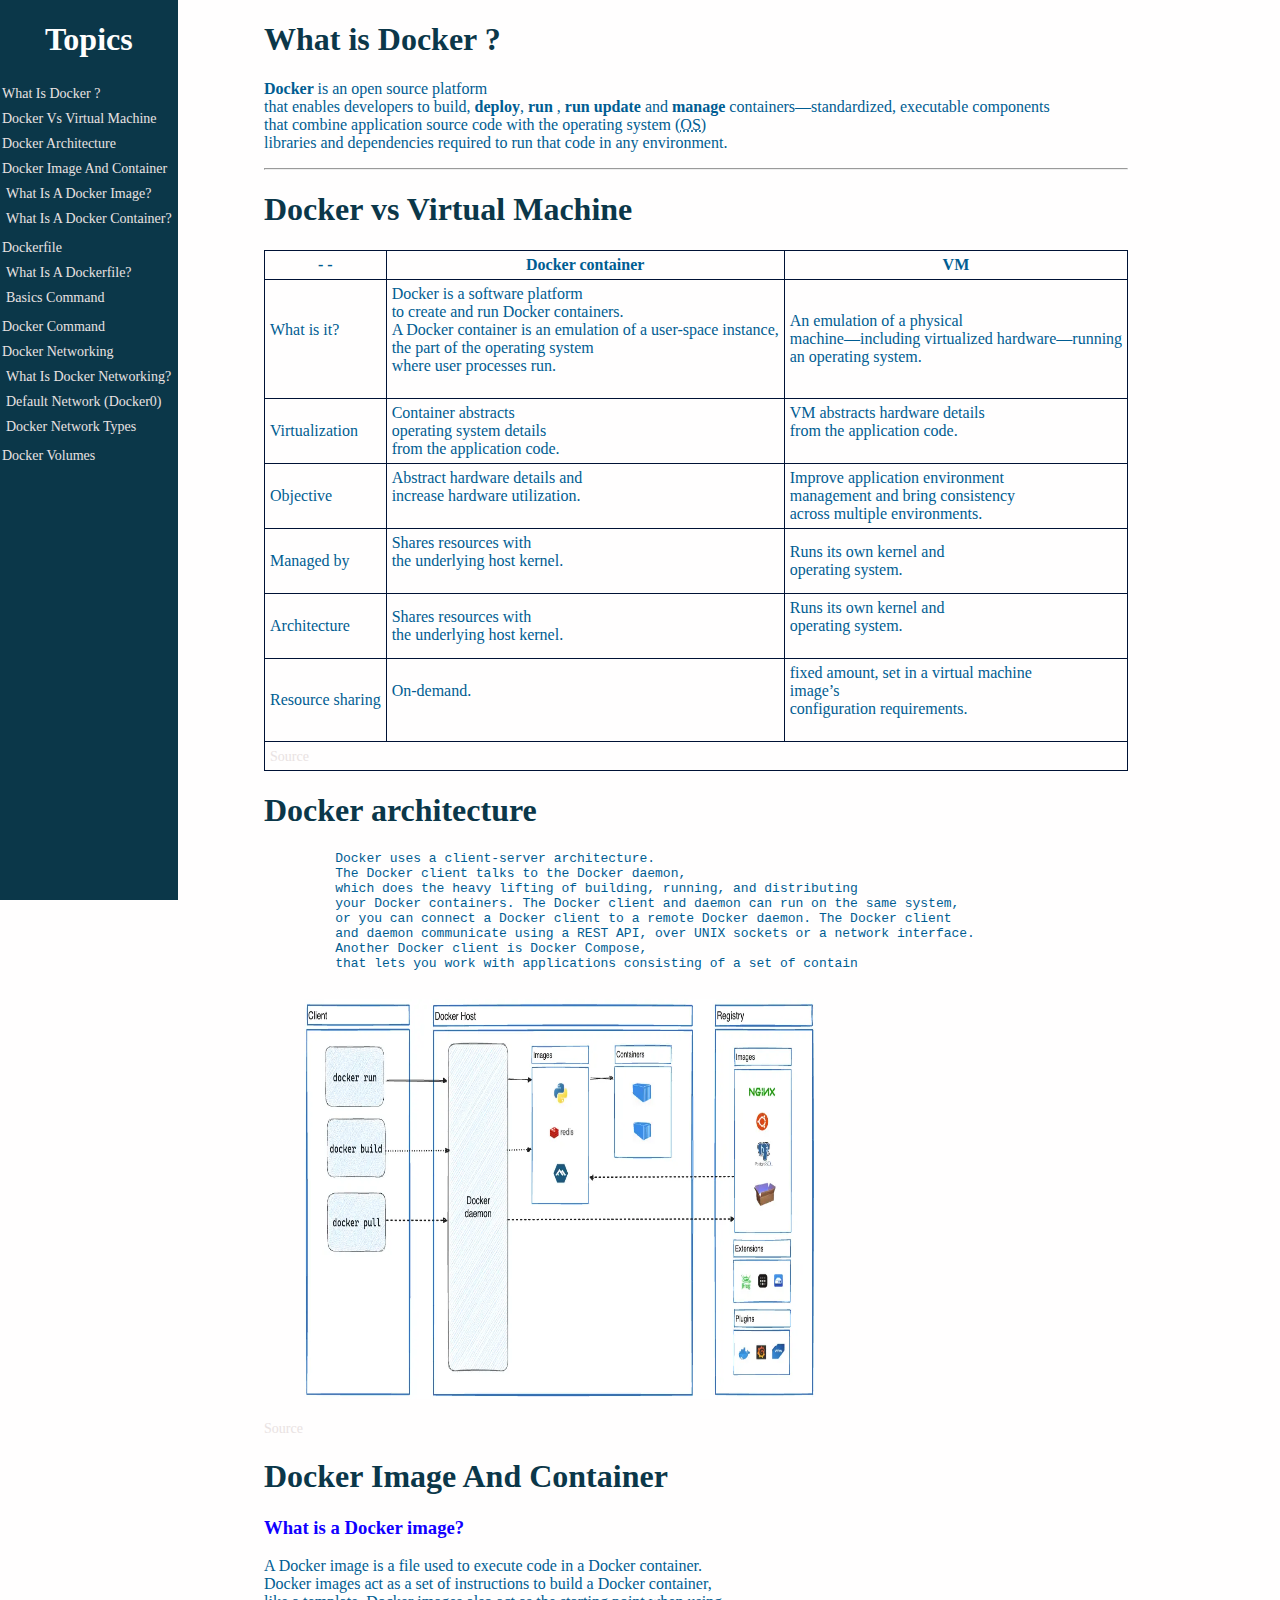
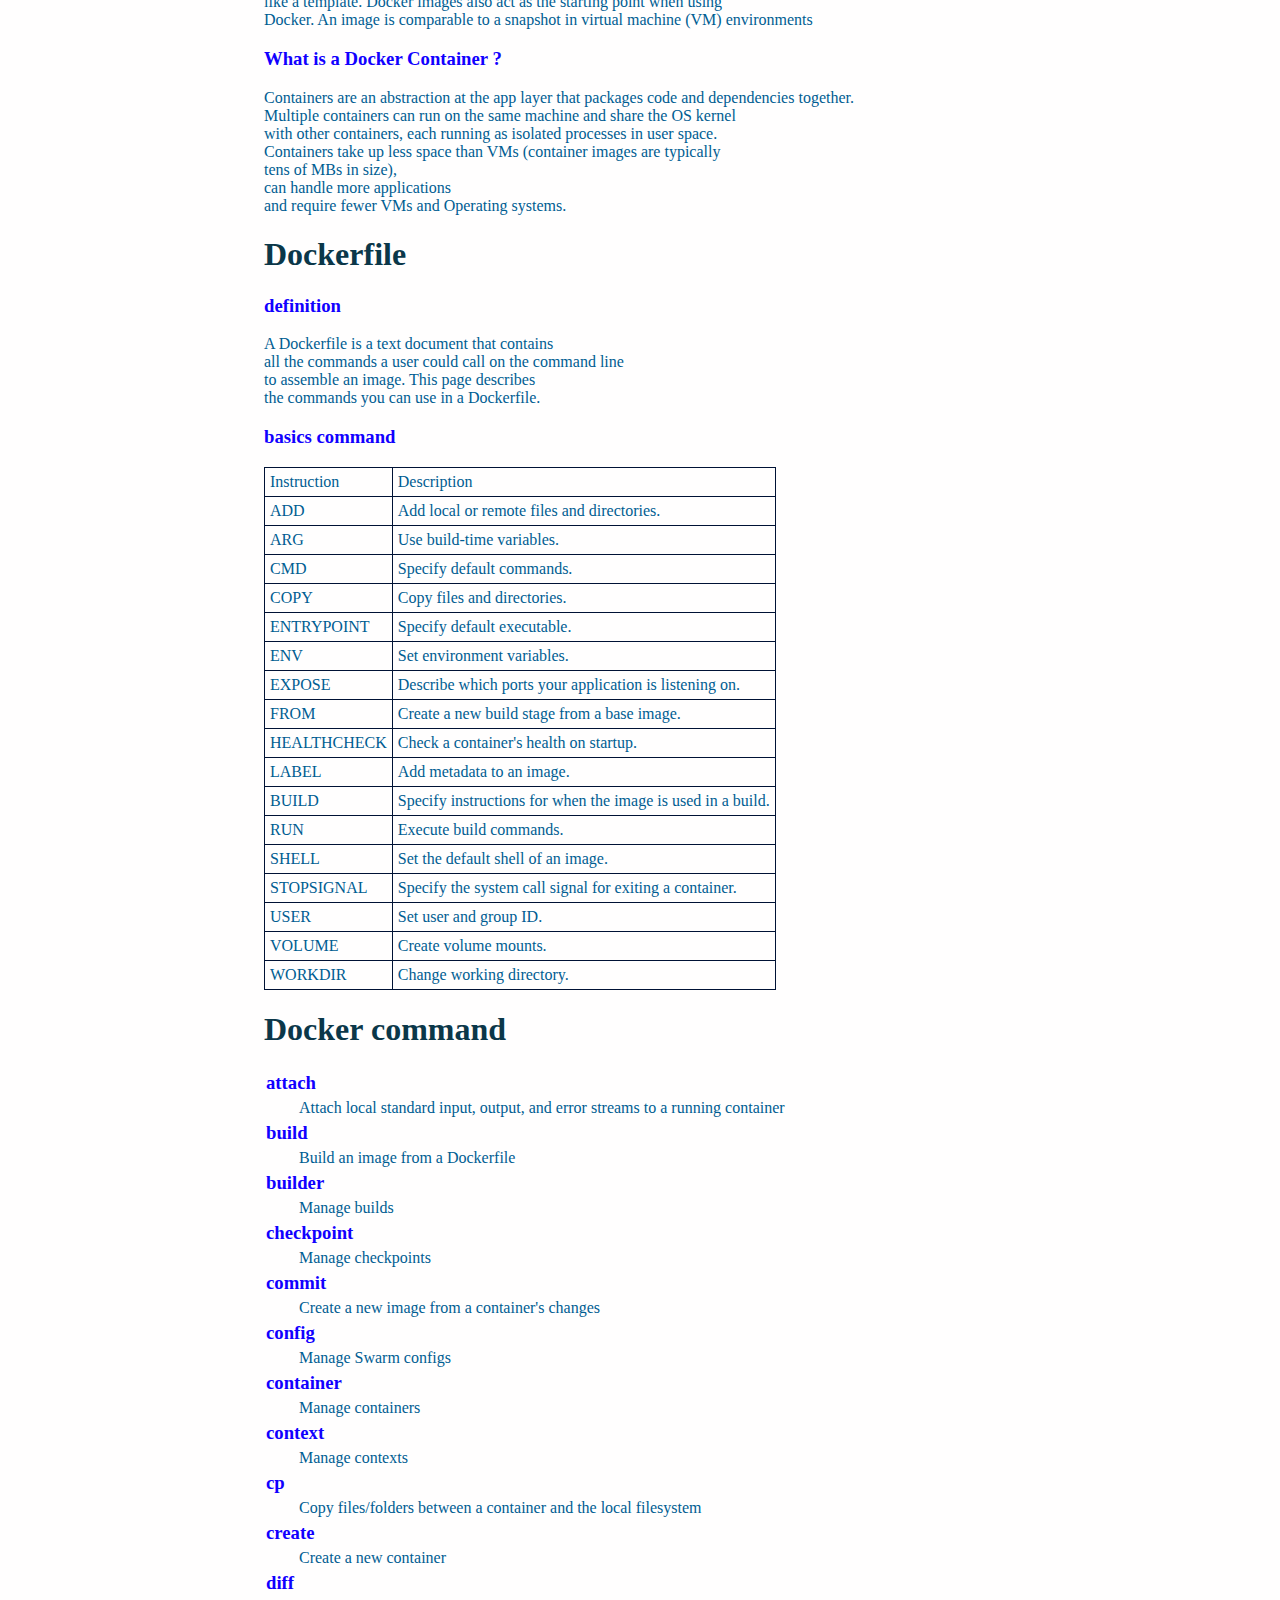
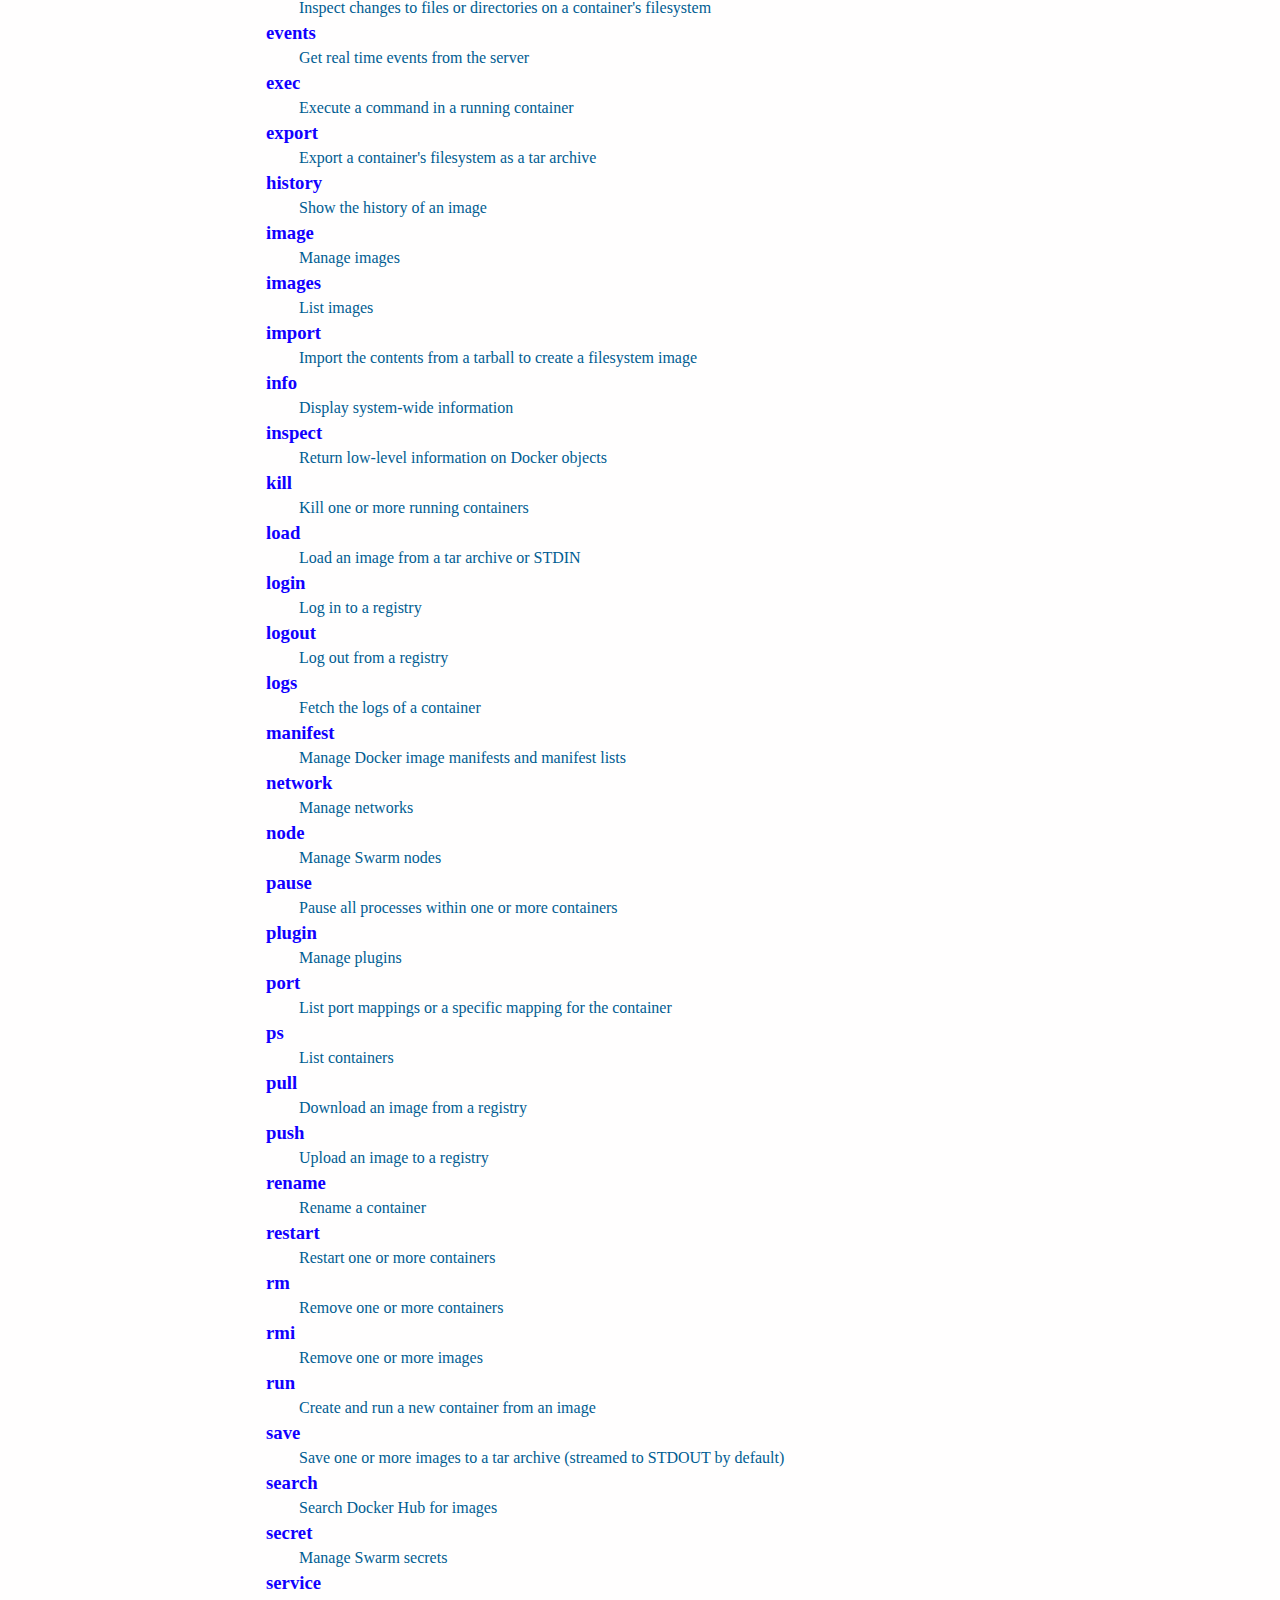
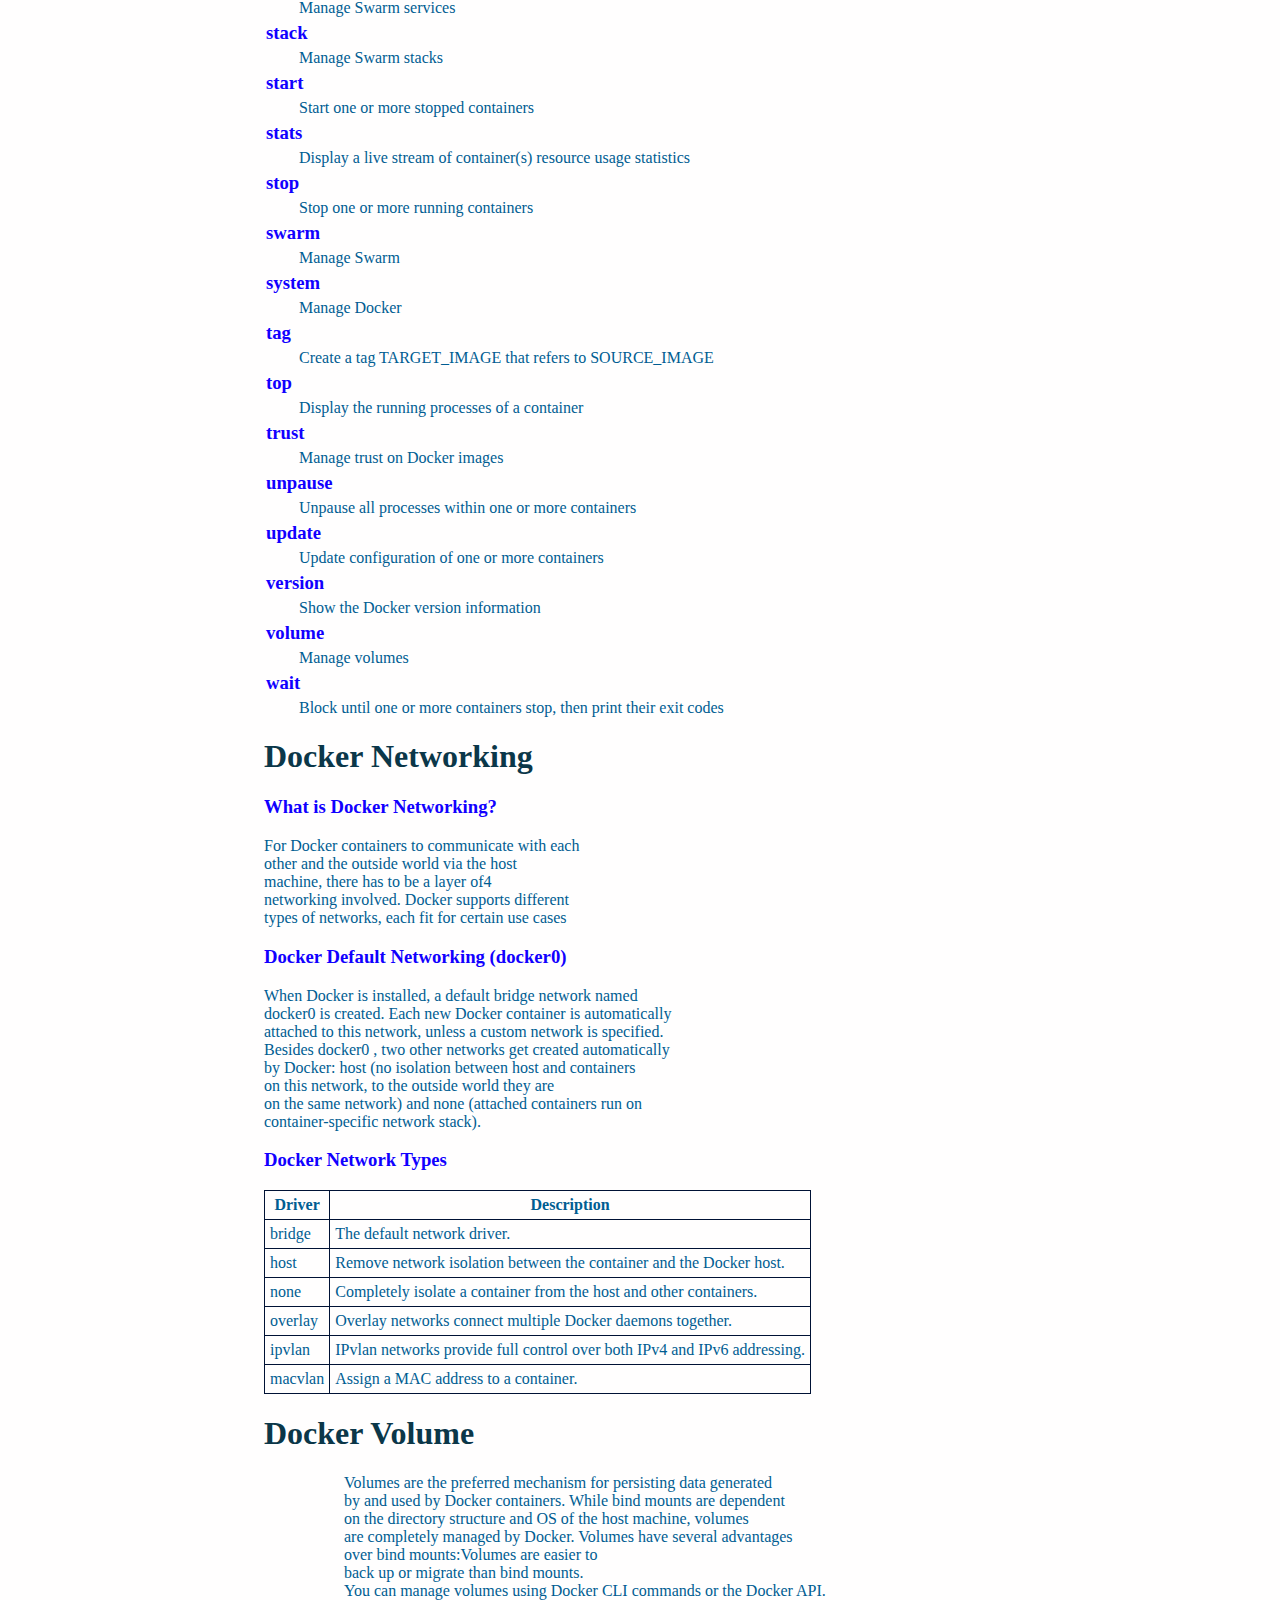
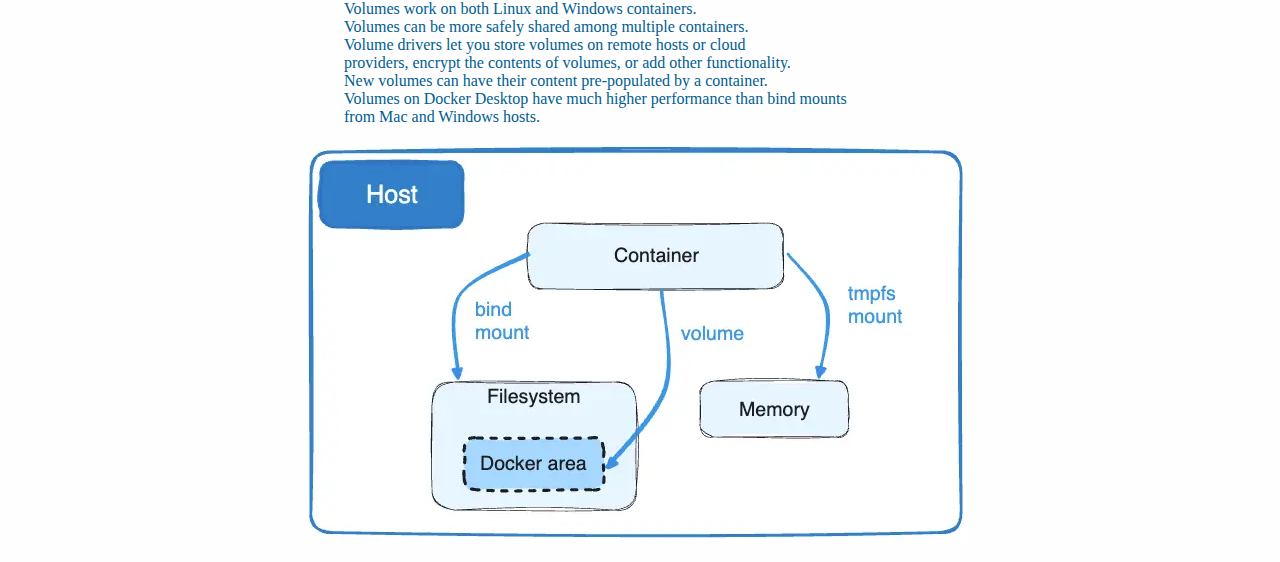
==== Docker/index.html @ 76082f92 "first commit "i add Docker Dir  to practice html/cswqs" ====
<!DOCTYPE html>
<html lang="en">

<head>
    <meta charset="UTF-8">
    <meta http-equiv="X-UA-Compatible" content="IE=edge">
    <meta name="viewport" content="width=device-width, initial-scale=1.0">
    <link rel="stylesheet" href="./css/main.css">
    <link rel="icon" href="./src/favicon.png">

    <title>Docker Technology </title>
     
</head>

<body onresize="resize">
    <script>    
        

    document.getElementsByClassName("sidebar").style.width = document.body.style.width * 0.2;
    

    </script>
    <header>
        <nav class="sidebar">
            <h1> Topics </h1>
            <ul>
                <li class="menu">
                    <a href="#section1"> What is Docker ? </a>

                </li>
                <li class="menu">
                    <a href="#section2"> Docker vs Virtual Machine </a>

                </li>
                <li class="menu">
                    <a href="#section3"> Docker architecture </a>

                </li>
                <li class="menu">

                    <a href="#section4"> Docker Image And Container </a>

                    <ol>
                        <li>

                            <a href="#section4-1"> What is a Docker image? </a>
                        <li>
                            <a href="#section4-2"> What is a Docker Container? </a>
                        </li>
                    </ol>

                </li>

                <li class="menu">
                    <a href="#section5"> Dockerfile</a>

                    <ol>
                        <li>
                            <a href="#section5-1"> What is a Dockerfile? </a>
                            
                            <li>
                            <a href="#section5-2">   basics command</a>
                        </li>
                    </ol>

                </li>

                <li class="menu">
                    <a href="#section6">
                        Docker command
                    </a>
                </li>

                <li class="menu">
                    <a href="#section7"> Docker Networking </a>
                    <ol>
                        <li>
                            <a href="#section7-1"> What is Docker Networking? </a>
                        </li>
                        <li>
                           
                            <a href="#section7-2"> Default network (docker0)</a>
                        </li>
                        <li>
                            <a href="#section7-3"> Docker Network Types </a>
                            
                        </li>

                    </ol>
                <li class="menu">
                    <a href="#section8"> Docker Volumes </a>

                </li>

            </ul>

        </nav>
    </header>
    <main>
        <section id="section1">
            <h1> What is Docker ? </h1>
            <p>
                <b> Docker </b> is an open source platform
                <br> that enables developers to build,<b> deploy</b>, <b> run </b> , <b> run </b> <b>update </b> and<b>
                    manage </b>containers—standardized, executable components
                <br> that combine application source code with the operating system <abbr title="operating system">
                    (OS)</abbr>
                <br>libraries and dependencies required to run that code in any environment.
            </p>

        </section>
        <hr>
        <section id="section2">
            <h1>Docker vs Virtual Machine </h1>
            <table>
                <thead>
                    <tr>
                    <th>- - </th>
                    <th> Docker container </th>
                    <th> VM </th>
                </tr>
                </thead>
            
                <tbody>
                 

                    <tr>
                        <td> What is it? <br> <br> </td>
                        <td>
                            Docker is a software platform <br> to create and
                            run Docker containers. <br> A Docker container is an
                            emulation of a user-space instance, <br> the part of
                            the operating system <br> where user processes run.<br><br>
                        </td>
                        <td>
                            An emulation of a physical <br> machine—including
                            virtualized hardware—running <br> an operating
                            system.
                        </td>
                    </tr>
                    <tr>
                        <td>Virtualization </td>
                        <td>Container abstracts <br> operating system details
                            <br> from the application code.
                        </td>
                        <td>
                            VM abstracts hardware details <br>
                            from the application code.
                            <br><br>
                        </td>
                    </tr>
                    <tr>
                        <td>Objective</td>
                        <td>
                            Abstract hardware details and <br>
                            increase hardware utilization.<br><br>
                        </td>
                        <td>
                            Improve application environment <br>
                            management and bring consistency <br>
                            across multiple environments.
                        </td>
                    </tr>
                    <tr>
                        <td>Managed by </td>
                        <td>
                            Shares resources with
                            <br> the underlying host kernel.
                            <br><br>
                        </td>
                        <td>Runs its own kernel and <br> operating system.</td>
                    </tr>
                    <tr>
                        <td>Architecture</td>
                        <td>
                            Shares resources with
                            <br> the underlying host kernel.
                        </td>
                        <td>
                            Runs its own kernel and
                            <br> operating system.
                            <br><br>
                        </td>
                    </tr>
                    <tr>
                        <td>Resource sharing </td>
                        <td>
                            On-demand.
                            <br><br>
                        </td>
                        <td>
                            fixed amount, set in a virtual machine <br>
                            image’s <br> configuration requirements.
                            <br><br>
                        </td>
                    </tr>
                </tbody>
                <tfoot>
                    <tr>
                        <td colspan="3">
                            <a href="https://aws.amazon.com/compare/the-difference-between-docker-vm/">
                                Source
                            </a>
                        </td>
                    </tr>
                </tfoot>
            </table>
        </section>
        <section id="section3">
            <h1>
                Docker architecture
            </h1>
            <figure>
                <figcaption>
                    <pre>
    Docker uses a client-server architecture. 
    The Docker client talks to the Docker daemon,
    which does the heavy lifting of building, running, and distributing
    your Docker containers. The Docker client and daemon can run on the same system, 
    or you can connect a Docker client to a remote Docker daemon. The Docker client
    and daemon communicate using a REST API, over UNIX sockets or a network interface. 
    Another Docker client is Docker Compose,
    that lets you work with applications consisting of a set of contain
                    </pre>
                </figcaption>
                <img src="./src/docker-architecture.webp" alt="docker-architecture" width="512" height="400">
            </figure>

            <a href="https://docs.docker.com/get-started/overview/"> Source </a>
        </section>
        <section>
            <h1 id="section4"> Docker Image And Container </h1>
            <h3 id="section4-1"> What is a Docker image? </h3>

            <p>
                A Docker image is a file used to execute code in a Docker container.
                <br> Docker images act as a set of instructions to build a Docker container,
                <br> like a template. Docker images also act as the starting point when using
                <br> Docker. An image is comparable to a snapshot in virtual machine (VM) environments
            </p>

            <h3 id="section4-2"> What is a Docker Container ? </h3>

            <p>
                Containers are an abstraction at the app layer that packages code and dependencies together.
                <br> Multiple containers can run on the same machine and share the OS kernel
                <br> with other containers, each running as isolated processes in user space.
                <br> Containers take up less space than VMs (container images are typically
                <br> tens of MBs in size),
                <br> can handle more applications
                <br> and require fewer VMs and Operating systems.
            </p>
        </section>
        <section id="section5">
            <h1> Dockerfile </h1>
            <h3 id="section5-1" >definition </h3>
            <p>
                A Dockerfile is a text document that contains
                <br> all the commands a user could call on the command line
                <br> to assemble an image. This page describes
                <br> the commands you can use in a Dockerfile.
            </p>
            <h3 id="section5-2">
                basics command
            </h3>
            <table>
                <thead>
                    <tr>
                        <td>Instruction</td>
                        <td> Description </td>
                    </tr>
                </thead>
                <tbody>

                    <tr>
                        <td> ADD </td>
                        <td> Add local or remote files and directories. </td>
                    </tr>
                    <tr>
                        <td> ARG </td>
                        <td> Use build-time variables. </td>
                    </tr>
                    <tr>
                        <td> CMD </td>
                        <td>Specify default commands. </td>
                    </tr>
                    <tr>
                        <td>COPY
                        </td>
                        <td> Copy files and directories. </td>
                    </tr>
                    <tr>
                        <td> ENTRYPOINT</td>
                        <td> Specify default executable. </td>
                    </tr>
                    <tr>
                        <td> ENV
                        <td> Set environment variables. </td>
                    </tr>
                    <tr>
                        <td> EXPOSE </td>
                        <td>Describe which ports your application is listening on.</td>
                    </tr>
                    <tr>
                        <td> FROM </td>
                        <td> Create a new build stage from a base image. </td>
                    </tr>
                    <tr>
                        <td> HEALTHCHECK </td>
                        <td> Check a container's health on startup.</td>
                    </tr>
                    <tr>
                        <td>LABEL </td>
                        <td> Add metadata to an image. </td>
                    </tr>
                    <tr>
                        <td> BUILD </td>
                        <td> Specify instructions for when the image is used in a build. </td>
                    </tr>
                    <tr>
                        <td>RUN </td>
                        <td> Execute build commands. </td>
                    </tr>
                    <tr>
                        <td> SHELL </td>
                        <td> Set the default shell of an image. </td>
                    </tr>
                    <tr>
                        <td> STOPSIGNAL </td>
                        <td> Specify the system call signal for exiting a container. </td>
                    </tr>
                    <tr>
                        <td> USER </td>
                        <td>Set user and group ID. </td>
                    </tr>
                    <tr>
                        <td> VOLUME </td>
                        <td>Create volume mounts. </td>
                    </tr>
                    <tr>
                        <td>WORKDIR </td>
                        <td> Change working directory.</td>
                    </tr>
                </tbody>
            </table>
        </section>
        <section id="section6">
            <h1>
                Docker command
            </h1>
            <h3> attach </h3>
            <p>
                Attach local standard input, output, and error streams to a running container
            </p> 
            <h3> build </h3>
            <p>
                Build an image from a Dockerfile
            </p> 
            <h3> builder </h3>
            <p>
                Manage builds
            </p> 
            <h3> checkpoint </h3>
            <p>
                Manage checkpoints
            </p> 
            <h3> commit </h3>
            <p>
                Create a new image from a container's changes
            </p> 
            <h3> config </h3>
            <p>
                Manage Swarm configs
            </p> 
            <h3> container </h3>
            <p>
                Manage containers
            </p> 
            <h3> context </h3>
            <p>
                Manage contexts
            </p> 
            <h3> cp </h3>
            <p>
                Copy files/folders between a container and the local filesystem
            </p> 
            <h3> create </h3>
            <p>
                Create a new container
            </p> 
            <h3> diff </h3>
            <p>
                Inspect changes to files or directories on a container's filesystem
            </p> 
            <h3> events </h3>
            <p>
                Get real time events from the server
            </p> 
            <h3> exec </h3>
            <p>
                Execute a command in a running container
            </p> 
            <h3> export </h3>
            <p>
                Export a container's filesystem as a tar archive
            </p> 
            <h3> history </h3>
            <p>
                Show the history of an image
            </p> 
            <h3> image </h3>
            <p>
                Manage images
            </p> 
            <h3> images </h3>
            <p>
                List images
            </p> 
            <h3> import </h3>
            <p>
                Import the contents from a tarball to create a filesystem image
            </p> 
            <h3> info </h3>
            <p>
                Display system-wide information
            </p> 
            <h3> inspect </h3>
            <p>
                Return low-level information on Docker objects
            </p> 
            <h3> kill </h3>
            <p>
                Kill one or more running containers
            </p> 
            <h3> load </h3>
            <p>
                Load an image from a tar archive or STDIN
            </p> 
            <h3> login </h3>
            <p>
                Log in to a registry
            </p> 
            <h3> logout </h3>
            <p>
                Log out from a registry
            </p> 
            <h3> logs </h3>
            <p>
                Fetch the logs of a container
            </p> 
            <h3> manifest </h3>
            <p>
                Manage Docker image manifests and manifest lists
            </p> 
            <h3> network </h3>
            <p>
                Manage networks
            </p> 
            <h3> node </h3>
            <p>
                Manage Swarm nodes
            </p> 
            <h3> pause </h3>
            <p>
                Pause all processes within one or more containers
            </p> 
            <h3> plugin </h3>
            <p>
                Manage plugins
            </p> 
            <h3> port </h3>
            <p>
                List port mappings or a specific mapping for the container
            </p> 
            <h3> ps </h3>
            <p>
                List containers
            </p> 
            <h3> pull </h3>
            <p>
                Download an image from a registry
            </p> 
            <h3> push </h3>
            <p>
                Upload an image to a registry
            </p> 
            <h3> rename </h3>
            <p>
                Rename a container
            </p> 
            <h3> restart </h3>
            <p>
                Restart one or more containers
            </p> 
            <h3> rm </h3>
            <p>
                Remove one or more containers
            </p> 
            <h3> rmi </h3>
            <p>
                Remove one or more images
            </p> 
            <h3> run </h3>
            <p>
                Create and run a new container from an image
            </p> 
            <h3> save </h3>
            <p>
                Save one or more images to a tar archive (streamed to STDOUT by default)
            </p> 
            <h3> search </h3>
            <p>
                Search Docker Hub for images
            </p> 
            <h3> secret </h3>
            <p>
                Manage Swarm secrets
            </p> 
            <h3> service </h3>
            <p>
                Manage Swarm services
            </p> 
            <h3> stack </h3>
            <p>
                Manage Swarm stacks
            </p> 
            <h3> start </h3>
            <p>
                Start one or more stopped containers
            </p> 
            <h3> stats </h3>
            <p>
                Display a live stream of container(s) resource usage statistics
            </p> 
            <h3> stop </h3>
            <p>
                Stop one or more running containers
            </p> 
            <h3> swarm </h3>
            <p>
                Manage Swarm
            </p> 
            <h3> system </h3>
            <p>
                Manage Docker
            </p> 
            <h3> tag </h3>
            <p>
                Create a tag TARGET_IMAGE that refers to SOURCE_IMAGE
            </p> 
            <h3> top </h3>
            <p>
                Display the running processes of a container
            </p> 
            <h3> trust </h3>
            <p>
                Manage trust on Docker images
            </p> 
            <h3> unpause </h3>
            <p>
                Unpause all processes within one or more containers
            </p> 
            <h3> update </h3>
            <p>
                Update configuration of one or more containers
            </p> 
            <h3> version </h3>
            <p>
                Show the Docker version information
            </p> 
            <h3> volume </h3>
            <p>
                Manage volumes
            </p> 
            <h3> wait </h3>
            <p>
                Block until one or more containers stop, then print their exit codes
            </p> 

        </section>
    </main>
    <section id="section7">
        <h1> Docker Networking </h1>
        <h3 id="section7-1">What is Docker Networking? </h3>
        <p>
            For Docker containers to communicate with each
            <br> other and the outside world via the host
            <br> machine, there has to be a layer of4
            <br> networking involved. Docker supports different
            <br> types of networks, each fit for certain use cases
        </p>
        <h3 id="section7-2"> Docker Default Networking (docker0) </h3>
        <p>
            When Docker is installed, a default bridge network named
            <br> docker0 is created. Each new Docker container is automatically
            <br> attached to this network, unless a custom network is specified.
            <br> Besides docker0 , two other networks get created automatically
            <br> by Docker: host (no isolation between host and containers
            <br> on this network, to the outside world they are
            <br> on the same network) and none (attached containers run on
            <br> container-specific network stack).
        </p>
        <h3 id="section7-3"> Docker Network Types </h3>
        <table>
            <thead>
                <tr>
                    <th>Driver</th>
                    <th>Description</th>
                </tr>
            </thead>
            <tbody>
                <tr>
                    <td>bridge</td>
                    <td>The default network driver.</td>
                </tr>
                <tr>
                    <td>host</td>
                    <td>Remove network isolation between the container and the Docker host.</td>
                </tr>
                <tr>
                    <td>none</td>
                    <td>Completely isolate a container from the host and other containers.</td>
                </tr>
                <tr>
                    <td>overlay</td>
                    <td>Overlay networks connect multiple Docker daemons together.</td>
                </tr>
                <tr>
                    <td>ipvlan</td>
                    <td>IPvlan networks provide full control over both IPv4 and IPv6 addressing.</td>
                </tr>
                <tr>
                    <td>macvlan</td>
                    <td>Assign a MAC address to a container.</td>
                </tr>
            </tbody>
        </table>

    </section>
    <section id="section8">
        <h1> Docker Volume </h1>
        <figure>
            <figure>
                <p>
                    Volumes are the preferred mechanism for persisting data generated
                    <br> by and used by Docker containers. While bind mounts are dependent
                    <br> on the directory structure and OS of the host machine, volumes
                    <br> are completely managed by Docker. Volumes have several advantages
                    <br> over bind mounts:Volumes are easier to
                    <br> back up or migrate than bind mounts.
                    <br> You can manage volumes using Docker CLI commands or the Docker API.
                    <br> Volumes work on both Linux and Windows containers.
                    <br> Volumes can be more safely shared among multiple containers.
                    <br> Volume drivers let you store volumes on remote hosts or cloud
                    <br> providers, encrypt the contents of volumes, or add other functionality.
                    <br> New volumes can have their content pre-populated by a container.
                    <br> Volumes on Docker Desktop have much higher performance than bind mounts
                    <br> from Mac and Windows hosts.
                </p>
            </figure>
            <img src="./src/types-of-mounts-volume.webp" alt="docker volumes">
        </figure>
    </section>
</body>

</html>
---- Docker/css/main.css ----
body 
{
    position:absolute;
    background: #fffefe;
    color  : #005d92;
    left: 20%;
    margin-top: 0px;
    padding-top: 0px;
    
}
.sidebar h1 
{
    color :  #fffefe;
}
h1 
{
    color : #0b3749 ;
}
h3
{
    color : #1100ff;
}
table , th , td 
{
    border: solid 1px  #001235;
    border-collapse: collapse;
    padding: 5px;
}


.sidebar
{
    position: fixed;  
   align-items: center;
    top: 0;
    left: 0;
    background-color:  #0b3749;
    color :  #e9e2e2;
    width: auto;
    height: 100%;
    padding: 0px;
    overflow: auto;
    text-align: center;
    
}




.sidebar > ul 
{
    padding-left: 0px;
    margin: 0px;
    text-indent: 0px;
}

a 
{
        padding: 0px 0px;
        margin: auto;
        text-transform: capitalize;
        text-align: start;
        font-size: 14px;
        text-decoration:  none;
        color: #e9e2e2;
}

a:hover
{
    font-weight: bold;
        color: #c8d2ff;
}

 li, ol 
{
    margin: auto;
    list-style:none;
    color:  red;
     font-size: 18px;
    text-align: left;
    padding: 2px;
}

#section6 > h3 
{
    padding: 2px;
    margin: 0px;
    width: fit-content;
}

#section6 > p 
{
   margin: 3px;
    text-indent: 2em;
}

@media(max-width: 500px)
{

    .sidebar
     {
        display: none;
     }
}
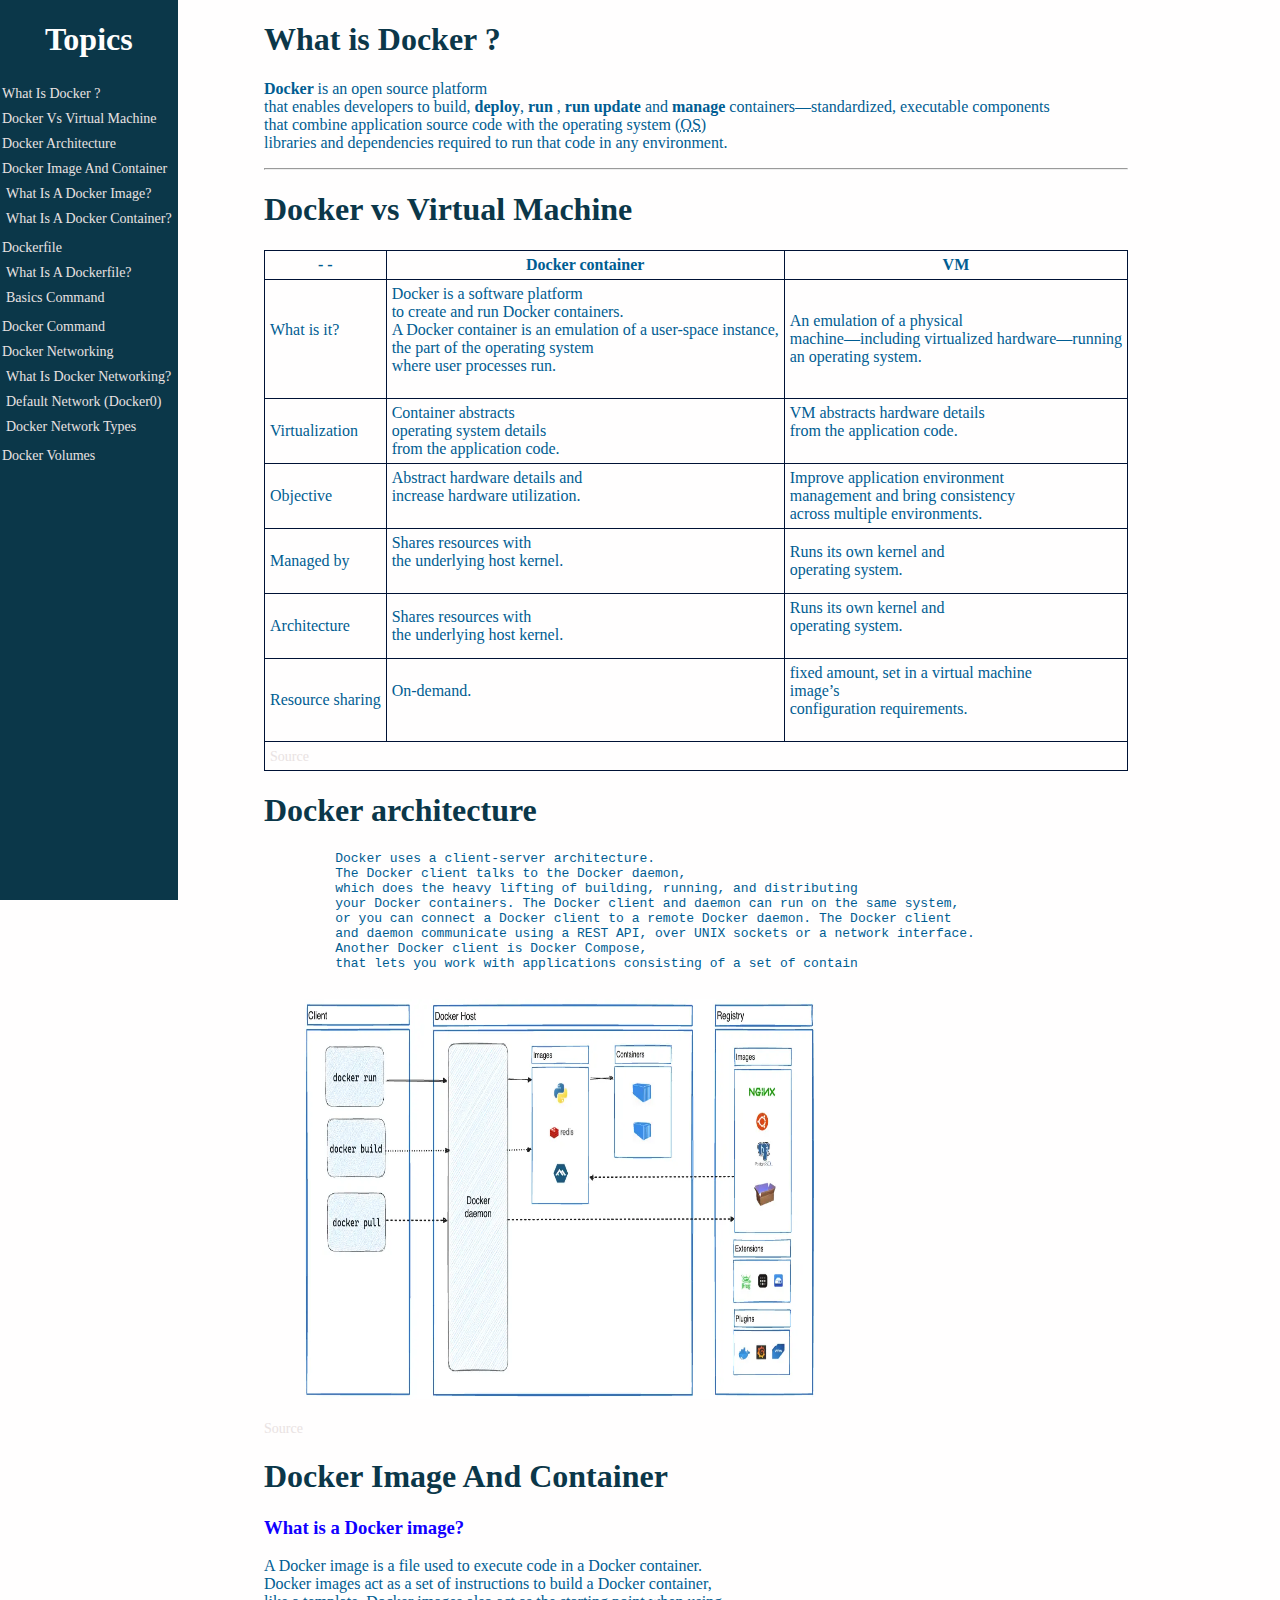
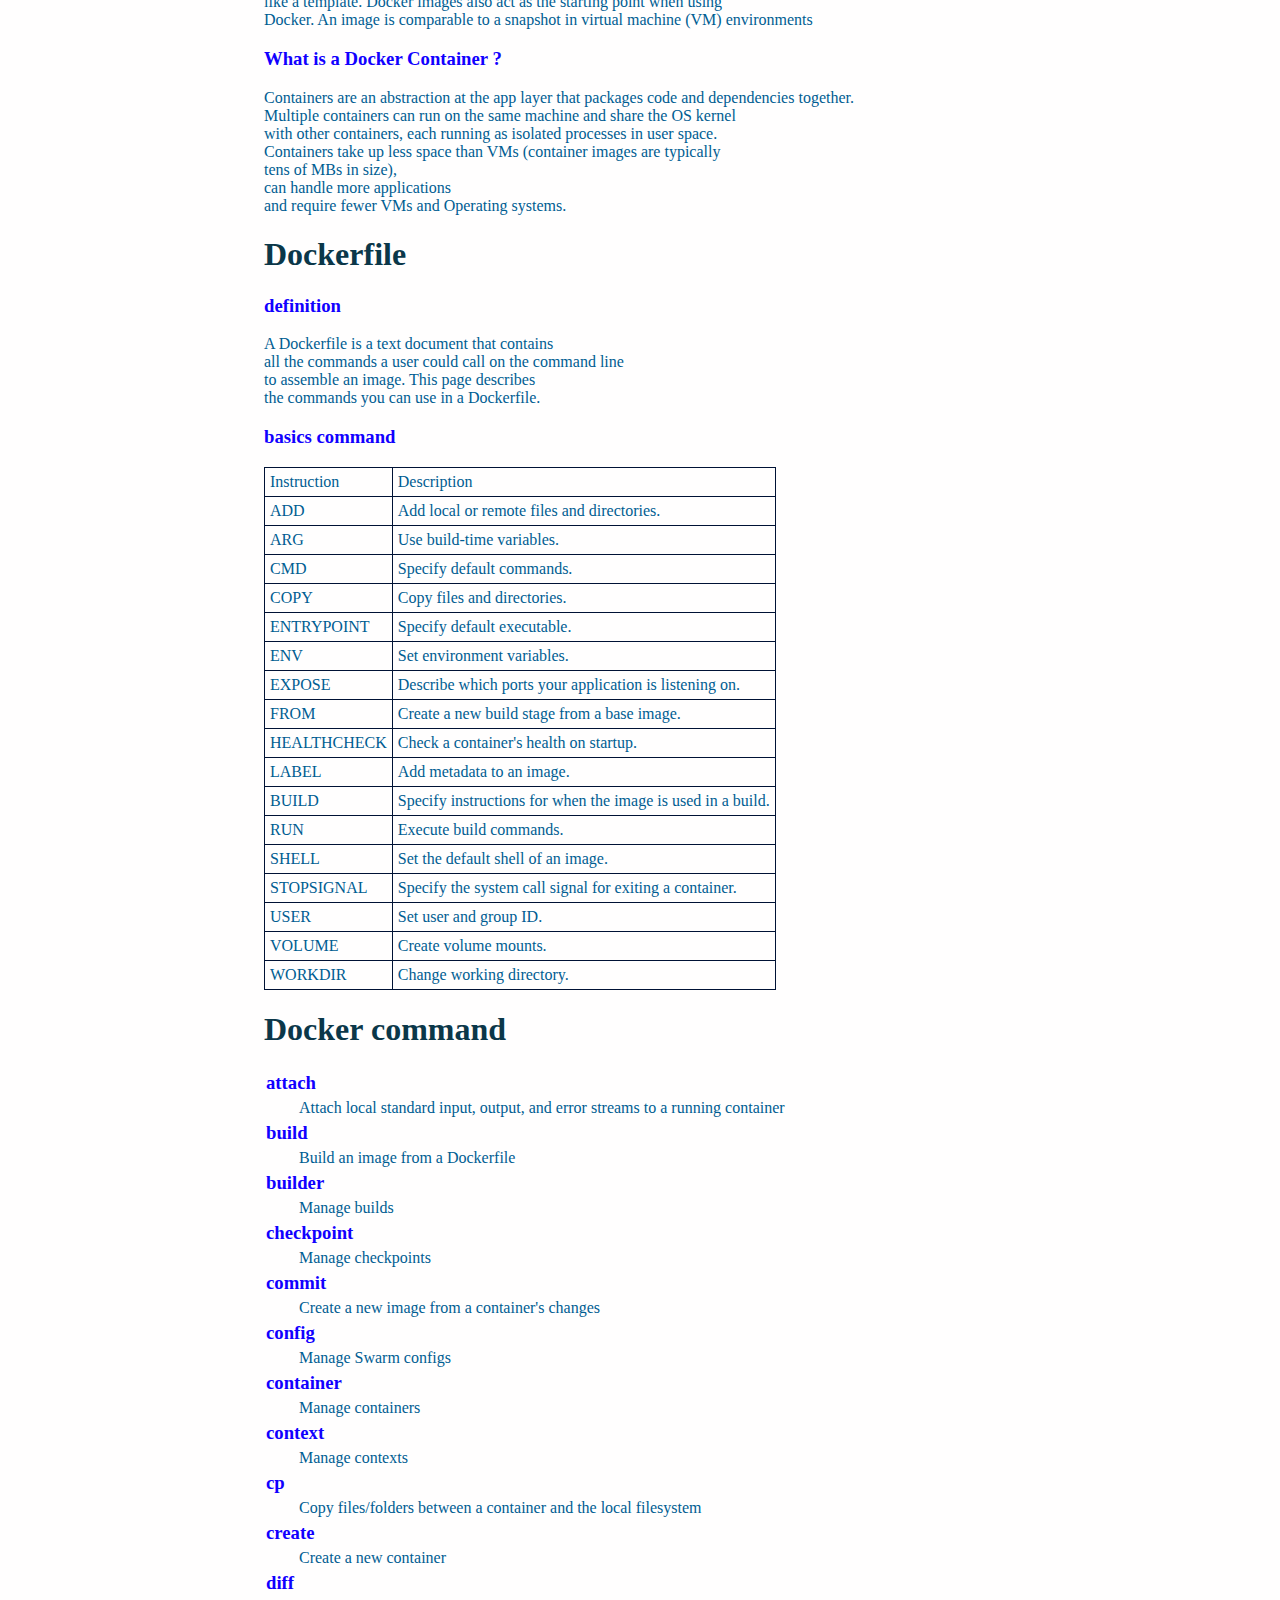
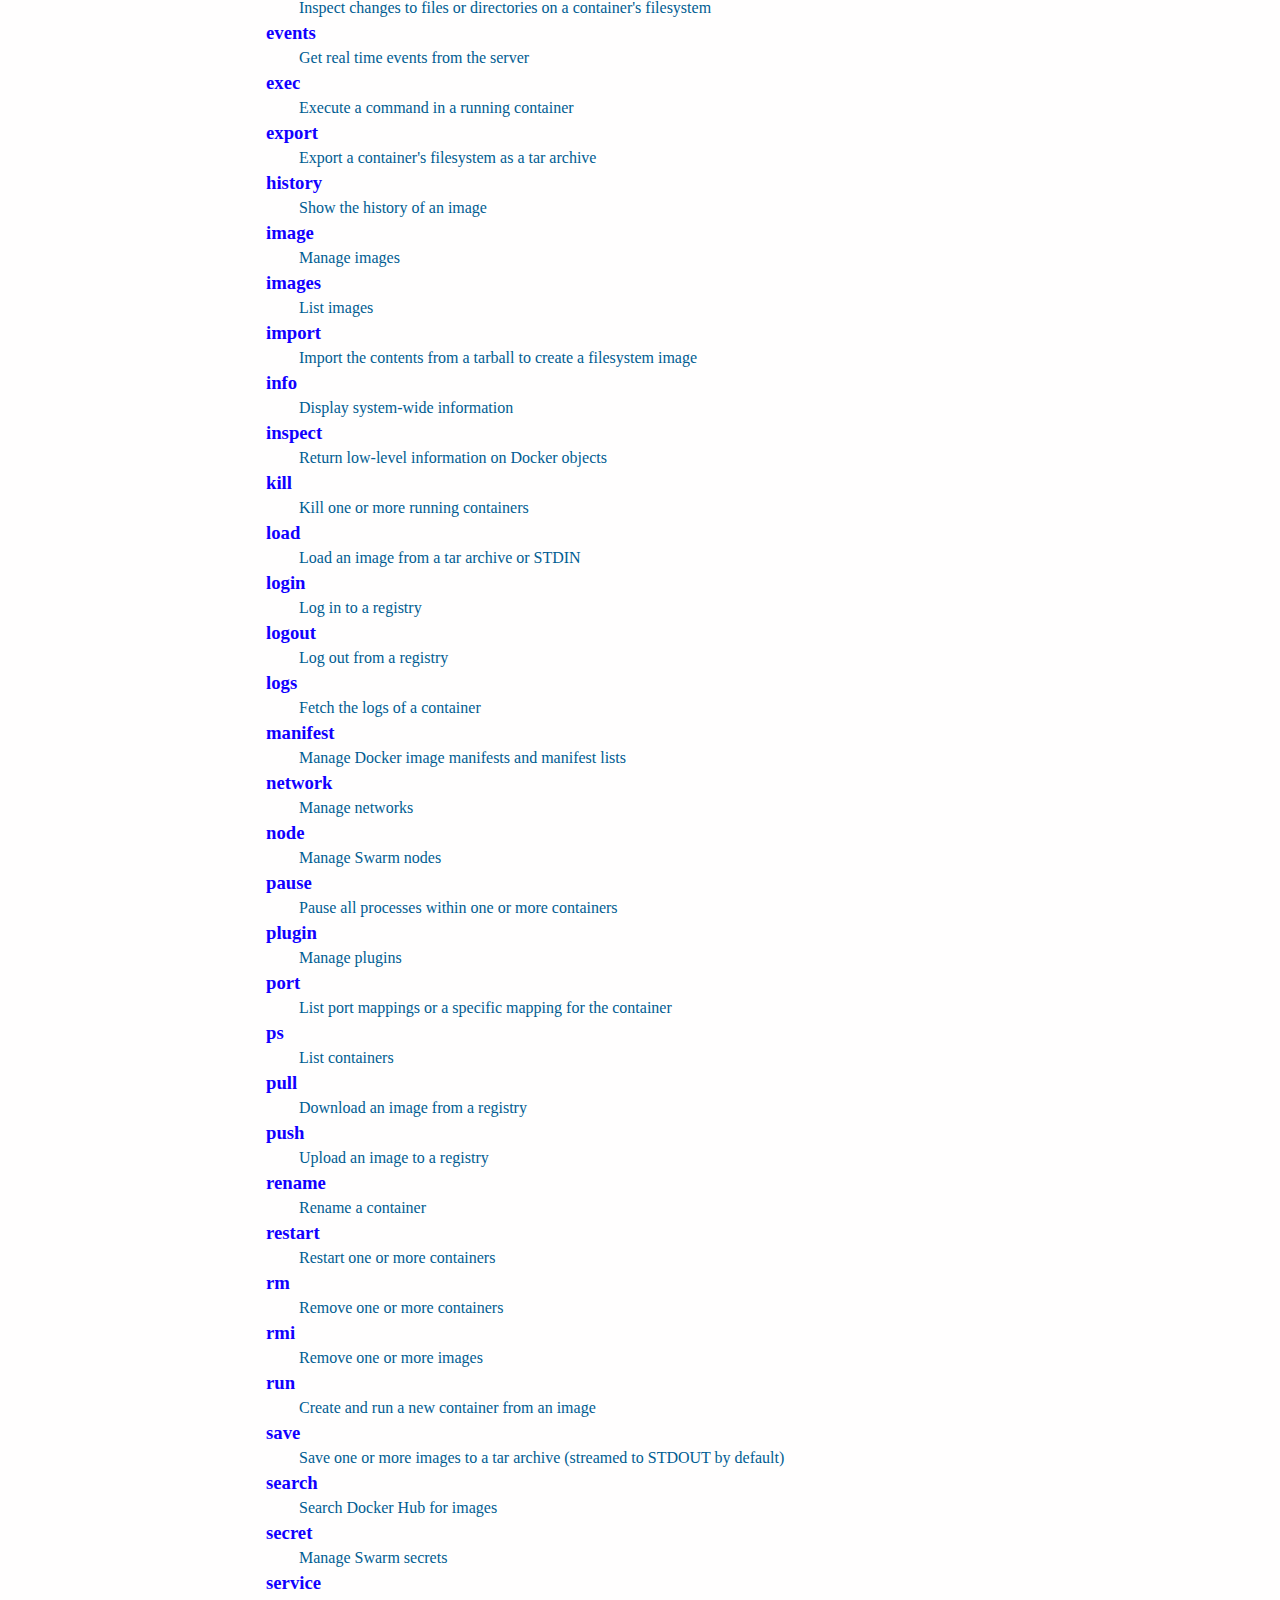
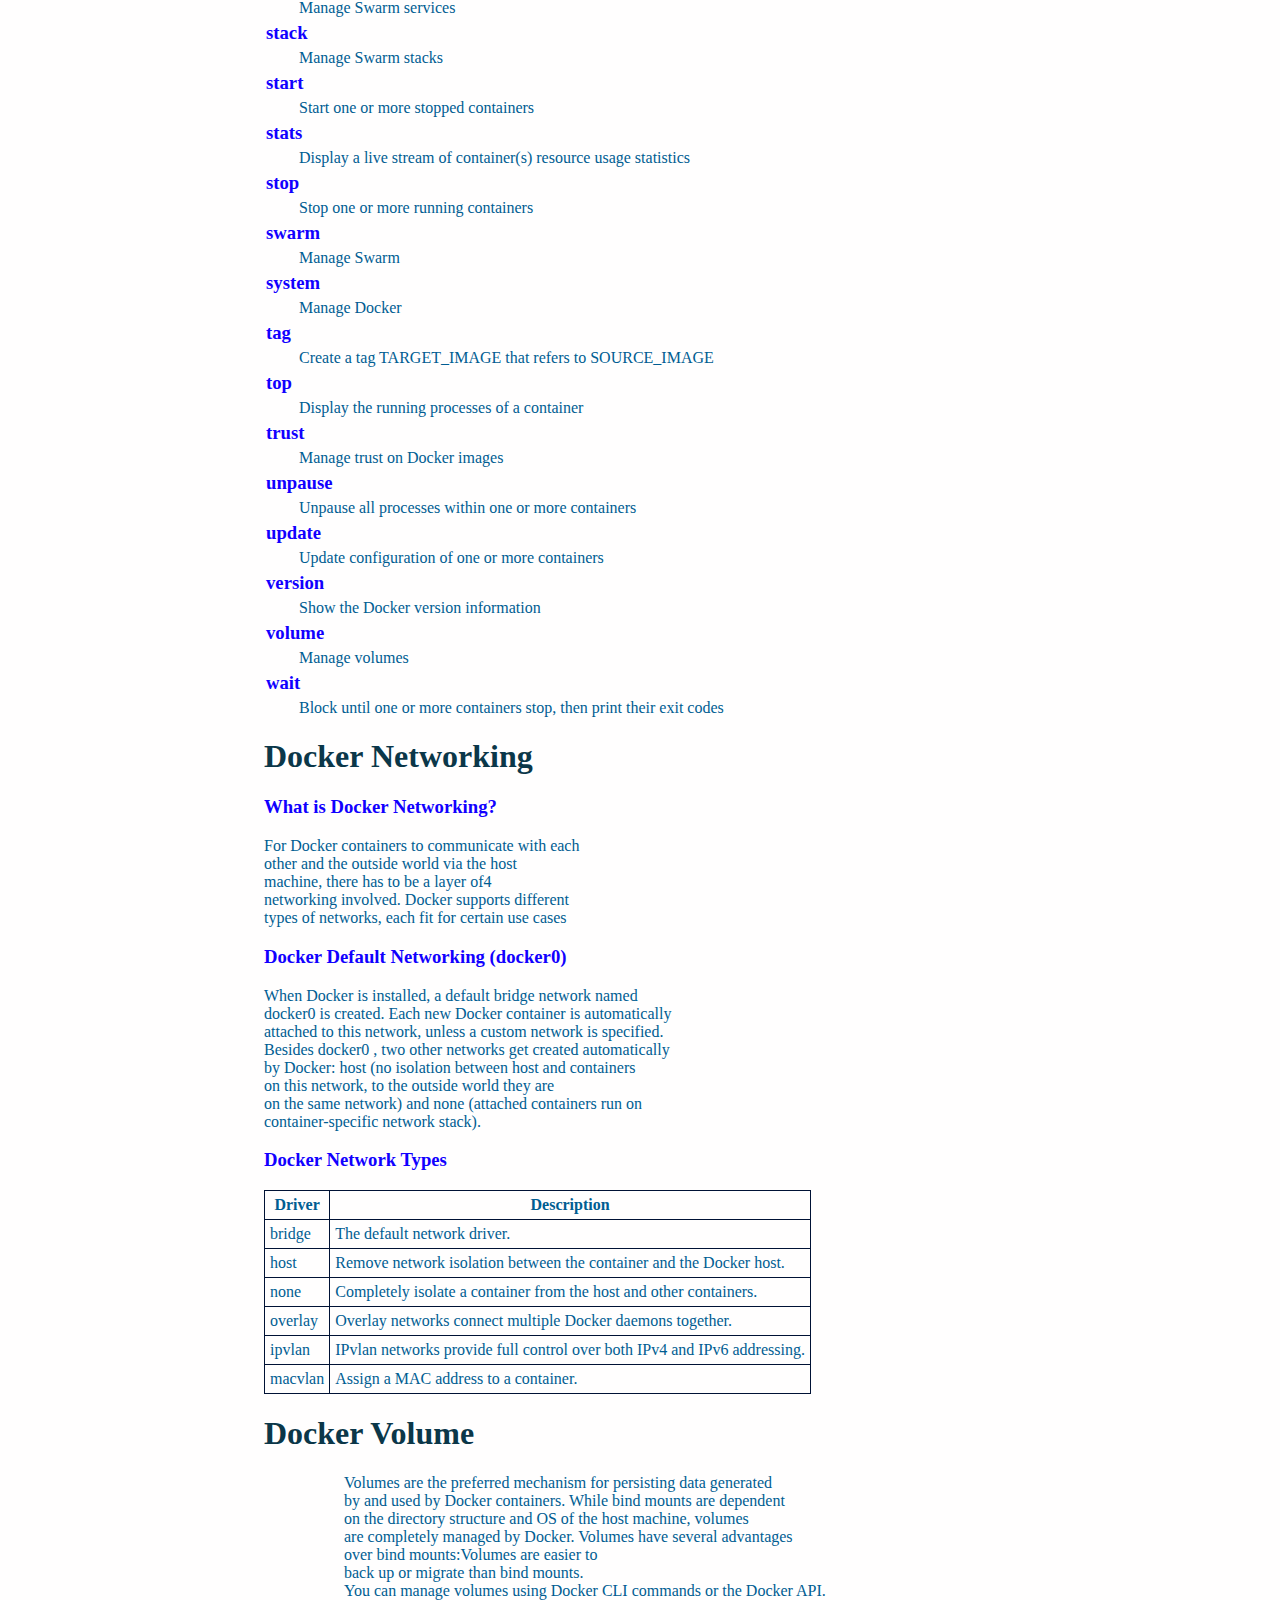
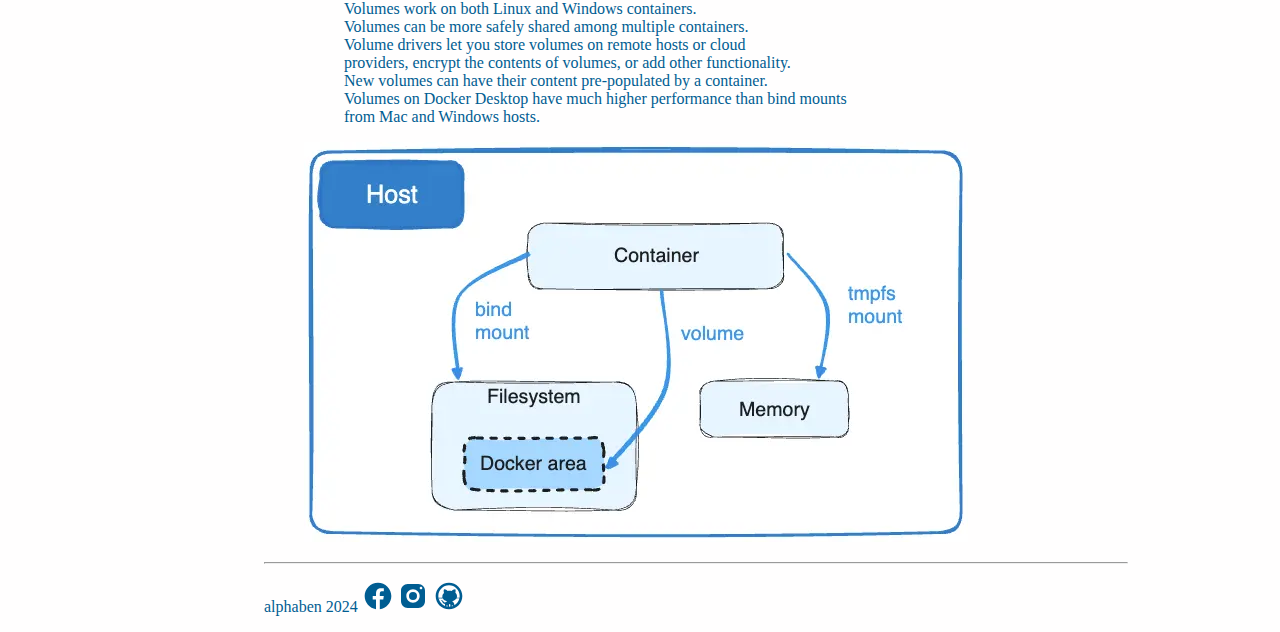
==== commit 14392bf9: "add CNAME index.html in root and add footer in docker/index.html" ====
--- a/Docker/index.html
+++ b/Docker/index.html
@@ -9,15 +9,15 @@
     <link rel="icon" href="./src/favicon.png">
 
     <title>Docker Technology </title>
-     
+
 </head>
 
 <body onresize="resize">
-    <script>    
-        
-
-    document.getElementsByClassName("sidebar").style.width = document.body.style.width * 0.2;
-    
+    <script>
+
+
+        document.getElementsByClassName("sidebar").style.width = document.body.style.width * 0.2;
+
 
     </script>
     <header>
@@ -57,9 +57,9 @@
                     <ol>
                         <li>
                             <a href="#section5-1"> What is a Dockerfile? </a>
-                            
-                            <li>
-                            <a href="#section5-2">   basics command</a>
+
+                        <li>
+                            <a href="#section5-2"> basics command</a>
                         </li>
                     </ol>
 
@@ -78,12 +78,12 @@
                             <a href="#section7-1"> What is Docker Networking? </a>
                         </li>
                         <li>
-                           
+
                             <a href="#section7-2"> Default network (docker0)</a>
                         </li>
                         <li>
                             <a href="#section7-3"> Docker Network Types </a>
-                            
+
                         </li>
 
                     </ol>
@@ -115,14 +115,14 @@
             <table>
                 <thead>
                     <tr>
-                    <th>- - </th>
-                    <th> Docker container </th>
-                    <th> VM </th>
-                </tr>
+                        <th>- - </th>
+                        <th> Docker container </th>
+                        <th> VM </th>
+                    </tr>
                 </thead>
-            
+
                 <tbody>
-                 
+
 
                     <tr>
                         <td> What is it? <br> <br> </td>
@@ -253,7 +253,7 @@
         </section>
         <section id="section5">
             <h1> Dockerfile </h1>
-            <h3 id="section5-1" >definition </h3>
+            <h3 id="section5-1">definition </h3>
             <p>
                 A Dockerfile is a text document that contains
                 <br> all the commands a user could call on the command line
@@ -351,231 +351,231 @@
             <h3> attach </h3>
             <p>
                 Attach local standard input, output, and error streams to a running container
-            </p> 
+            </p>
             <h3> build </h3>
             <p>
                 Build an image from a Dockerfile
-            </p> 
+            </p>
             <h3> builder </h3>
             <p>
                 Manage builds
-            </p> 
+            </p>
             <h3> checkpoint </h3>
             <p>
                 Manage checkpoints
-            </p> 
+            </p>
             <h3> commit </h3>
             <p>
                 Create a new image from a container's changes
-            </p> 
+            </p>
             <h3> config </h3>
             <p>
                 Manage Swarm configs
-            </p> 
+            </p>
             <h3> container </h3>
             <p>
                 Manage containers
-            </p> 
+            </p>
             <h3> context </h3>
             <p>
                 Manage contexts
-            </p> 
+            </p>
             <h3> cp </h3>
             <p>
                 Copy files/folders between a container and the local filesystem
-            </p> 
+            </p>
             <h3> create </h3>
             <p>
                 Create a new container
-            </p> 
+            </p>
             <h3> diff </h3>
             <p>
                 Inspect changes to files or directories on a container's filesystem
-            </p> 
+            </p>
             <h3> events </h3>
             <p>
                 Get real time events from the server
-            </p> 
+            </p>
             <h3> exec </h3>
             <p>
                 Execute a command in a running container
-            </p> 
+            </p>
             <h3> export </h3>
             <p>
                 Export a container's filesystem as a tar archive
-            </p> 
+            </p>
             <h3> history </h3>
             <p>
                 Show the history of an image
-            </p> 
+            </p>
             <h3> image </h3>
             <p>
                 Manage images
-            </p> 
+            </p>
             <h3> images </h3>
             <p>
                 List images
-            </p> 
+            </p>
             <h3> import </h3>
             <p>
                 Import the contents from a tarball to create a filesystem image
-            </p> 
+            </p>
             <h3> info </h3>
             <p>
                 Display system-wide information
-            </p> 
+            </p>
             <h3> inspect </h3>
             <p>
                 Return low-level information on Docker objects
-            </p> 
+            </p>
             <h3> kill </h3>
             <p>
                 Kill one or more running containers
-            </p> 
+            </p>
             <h3> load </h3>
             <p>
                 Load an image from a tar archive or STDIN
-            </p> 
+            </p>
             <h3> login </h3>
             <p>
                 Log in to a registry
-            </p> 
+            </p>
             <h3> logout </h3>
             <p>
                 Log out from a registry
-            </p> 
+            </p>
             <h3> logs </h3>
             <p>
                 Fetch the logs of a container
-            </p> 
+            </p>
             <h3> manifest </h3>
             <p>
                 Manage Docker image manifests and manifest lists
-            </p> 
+            </p>
             <h3> network </h3>
             <p>
                 Manage networks
-            </p> 
+            </p>
             <h3> node </h3>
             <p>
                 Manage Swarm nodes
-            </p> 
+            </p>
             <h3> pause </h3>
             <p>
                 Pause all processes within one or more containers
-            </p> 
+            </p>
             <h3> plugin </h3>
             <p>
                 Manage plugins
-            </p> 
+            </p>
             <h3> port </h3>
             <p>
                 List port mappings or a specific mapping for the container
-            </p> 
+            </p>
             <h3> ps </h3>
             <p>
                 List containers
-            </p> 
+            </p>
             <h3> pull </h3>
             <p>
                 Download an image from a registry
-            </p> 
+            </p>
             <h3> push </h3>
             <p>
                 Upload an image to a registry
-            </p> 
+            </p>
             <h3> rename </h3>
             <p>
                 Rename a container
-            </p> 
+            </p>
             <h3> restart </h3>
             <p>
                 Restart one or more containers
-            </p> 
+            </p>
             <h3> rm </h3>
             <p>
                 Remove one or more containers
-            </p> 
+            </p>
             <h3> rmi </h3>
             <p>
                 Remove one or more images
-            </p> 
+            </p>
             <h3> run </h3>
             <p>
                 Create and run a new container from an image
-            </p> 
+            </p>
             <h3> save </h3>
             <p>
                 Save one or more images to a tar archive (streamed to STDOUT by default)
-            </p> 
+            </p>
             <h3> search </h3>
             <p>
                 Search Docker Hub for images
-            </p> 
+            </p>
             <h3> secret </h3>
             <p>
                 Manage Swarm secrets
-            </p> 
+            </p>
             <h3> service </h3>
             <p>
                 Manage Swarm services
-            </p> 
+            </p>
             <h3> stack </h3>
             <p>
                 Manage Swarm stacks
-            </p> 
+            </p>
             <h3> start </h3>
             <p>
                 Start one or more stopped containers
-            </p> 
+            </p>
             <h3> stats </h3>
             <p>
                 Display a live stream of container(s) resource usage statistics
-            </p> 
+            </p>
             <h3> stop </h3>
             <p>
                 Stop one or more running containers
-            </p> 
+            </p>
             <h3> swarm </h3>
             <p>
                 Manage Swarm
-            </p> 
+            </p>
             <h3> system </h3>
             <p>
                 Manage Docker
-            </p> 
+            </p>
             <h3> tag </h3>
             <p>
                 Create a tag TARGET_IMAGE that refers to SOURCE_IMAGE
-            </p> 
+            </p>
             <h3> top </h3>
             <p>
                 Display the running processes of a container
-            </p> 
+            </p>
             <h3> trust </h3>
             <p>
                 Manage trust on Docker images
-            </p> 
+            </p>
             <h3> unpause </h3>
             <p>
                 Unpause all processes within one or more containers
-            </p> 
+            </p>
             <h3> update </h3>
             <p>
                 Update configuration of one or more containers
-            </p> 
+            </p>
             <h3> version </h3>
             <p>
                 Show the Docker version information
-            </p> 
+            </p>
             <h3> volume </h3>
             <p>
                 Manage volumes
-            </p> 
+            </p>
             <h3> wait </h3>
             <p>
                 Block until one or more containers stop, then print their exit codes
-            </p> 
+            </p>
 
         </section>
     </main>
@@ -661,6 +661,39 @@
             <img src="./src/types-of-mounts-volume.webp" alt="docker volumes">
         </figure>
     </section>
+    <hr>
+
+    <footer>
+        <p dir="auto" align="center" style="padding: 0px;">
+            <p style="display: inline; height: 100px;"> 
+
+                 alphaben 2024 
+            </p>
+            <a href="https://linkedin.com/in/el-mehdi-bennamrouche" rel="nofollow">
+
+            </a>
+            <a href="https://fb.com/alphaben.dev" rel="nofollow">
+                <svg xmlns="http://www.w3.org/2000/svg" x="0px" y="0px" width="100" height="100" viewBox="0 0 24 24">
+                    <path
+                        d="M12,2C6.477,2,2,6.477,2,12c0,5.013,3.693,9.153,8.505,9.876V14.65H8.031v-2.629h2.474v-1.749 c0-2.896,1.411-4.167,3.818-4.167c1.153,0,1.762,0.085,2.051,0.124v2.294h-1.642c-1.022,0-1.379,0.969-1.379,2.061v1.437h2.995 l-0.406,2.629h-2.588v7.247C18.235,21.236,22,17.062,22,12C22,6.477,17.523,2,12,2z">
+                    </path>
+                </svg>
+            </a>
+
+            <a href="https://instagram.com/alphaben.dev" rel="nofollow">
+                <svg xmlns="http://www.w3.org/2000/svg" x="0px" y="0px" width="100" height="100" viewBox="0 0 24 24">
+                    <path d="M 8 3 C 5.239 3 3 5.239 3 8 L 3 16 C 3 18.761 5.239 21 8 21 L 16 21 C 18.761 21 21 18.761 21 16 L 21 8 C 21 5.239 18.761 3 16 3 L 8 3 z M 18 5 C 18.552 5 19 5.448 19 6 C 19 6.552 18.552 7 18 7 C 17.448 7 17 6.552 17 6 C 17 5.448 17.448 5 18 5 z M 12 7 C 14.761 7 17 9.239 17 12 C 17 14.761 14.761 17 12 17 C 9.239 17 7 14.761 7 12 C 7 9.239 9.239 7 12 7 z M 12 9 A 3 3 0 0 0 9 12 A 3 3 0 0 0 12 15 A 3 3 0 0 0 15 12 A 3 3 0 0 0 12 9 z"></path>
+                </svg>
+            </a>
+                  
+            <a href="https://www.leetcode.com/alphaben" rel="nofollow">
+                <svg xmlns="http://www.w3.org/2000/svg" x="0px" y="0px" width="100" height="100" viewBox="0 0 24 24">
+                    <path d="M 12 2 C 6.476563 2 2 6.476563 2 12 C 2 17.523438 6.476563 22 12 22 C 17.523438 22 22 17.523438 22 12 C 22 6.476563 17.523438 2 12 2 Z M 12 4 C 16.410156 4 20 7.589844 20 12 C 20 12.46875 19.953125 12.929688 19.875 13.375 C 19.628906 13.320313 19.265625 13.253906 18.84375 13.25 C 18.53125 13.246094 18.140625 13.296875 17.8125 13.34375 C 17.925781 12.996094 18 12.613281 18 12.21875 C 18 11.257813 17.53125 10.363281 16.78125 9.625 C 16.988281 8.855469 17.191406 7.535156 16.65625 7 C 15.074219 7 14.199219 8.128906 14.15625 8.1875 C 13.667969 8.070313 13.164063 8 12.625 8 C 11.933594 8 11.273438 8.125 10.65625 8.3125 L 10.84375 8.15625 C 10.84375 8.15625 9.964844 6.9375 8.34375 6.9375 C 7.777344 7.507813 8.035156 8.953125 8.25 9.6875 C 7.484375 10.417969 7 11.28125 7 12.21875 C 7 12.546875 7.078125 12.859375 7.15625 13.15625 C 6.878906 13.125 5.878906 13.03125 5.46875 13.03125 C 5.105469 13.03125 4.542969 13.117188 4.09375 13.21875 C 4.03125 12.820313 4 12.414063 4 12 C 4 7.589844 7.589844 4 12 4 Z M 5.46875 13.28125 C 5.863281 13.28125 7.0625 13.421875 7.21875 13.4375 C 7.238281 13.492188 7.257813 13.542969 7.28125 13.59375 C 6.851563 13.554688 6.019531 13.496094 5.46875 13.5625 C 5.101563 13.605469 4.632813 13.738281 4.21875 13.84375 C 4.1875 13.71875 4.148438 13.597656 4.125 13.46875 C 4.5625 13.375 5.136719 13.28125 5.46875 13.28125 Z M 18.84375 13.5 C 19.242188 13.503906 19.605469 13.570313 19.84375 13.625 C 19.832031 13.691406 19.796875 13.746094 19.78125 13.8125 C 19.527344 13.753906 19.109375 13.667969 18.625 13.65625 C 18.390625 13.652344 18.015625 13.664063 17.6875 13.6875 C 17.703125 13.65625 17.707031 13.625 17.71875 13.59375 C 18.058594 13.546875 18.492188 13.496094 18.84375 13.5 Z M 6.09375 13.78125 C 6.65625 13.785156 7.183594 13.824219 7.40625 13.84375 C 7.929688 14.820313 8.988281 15.542969 10.625 15.84375 C 10.222656 16.066406 9.863281 16.378906 9.59375 16.75 C 9.359375 16.769531 9.113281 16.78125 8.875 16.78125 C 8.179688 16.78125 7.746094 16.160156 7.375 15.625 C 7 15.089844 6.539063 15.03125 6.28125 15 C 6.019531 14.96875 5.929688 15.117188 6.0625 15.21875 C 6.824219 15.804688 7.097656 16.5 7.40625 17.125 C 7.683594 17.6875 8.265625 18 8.90625 18 L 9.03125 18 C 9.011719 18.109375 9 18.210938 9 18.3125 L 9 19.40625 C 6.691406 18.472656 4.933594 16.5 4.28125 14.0625 C 4.691406 13.960938 5.152344 13.855469 5.5 13.8125 C 5.660156 13.792969 5.863281 13.777344 6.09375 13.78125 Z M 18.625 13.90625 C 19.074219 13.917969 19.472656 14.003906 19.71875 14.0625 C 19.167969 16.132813 17.808594 17.855469 16 18.90625 L 16 18.3125 C 16 17.460938 15.328125 16.367188 14.375 15.84375 C 15.957031 15.554688 16.988281 14.863281 17.53125 13.9375 C 17.910156 13.910156 18.355469 13.898438 18.625 13.90625 Z M 12.5 18 C 12.773438 18 13 18.226563 13 18.5 L 13 19.9375 C 12.671875 19.980469 12.339844 20 12 20 L 12 18.5 C 12 18.226563 12.226563 18 12.5 18 Z M 10.5 19 C 10.773438 19 11 19.226563 11 19.5 L 11 19.9375 C 10.664063 19.894531 10.324219 19.832031 10 19.75 L 10 19.5 C 10 19.226563 10.226563 19 10.5 19 Z M 14.5 19 C 14.742188 19 14.953125 19.175781 15 19.40625 C 14.675781 19.539063 14.34375 19.660156 14 19.75 L 14 19.5 C 14 19.226563 14.226563 19 14.5 19 Z"></path>
+                    </svg>
+
+        </a>
+        </p>
+    </footer>
 </body>
 
 </html>--- a/Docker/css/main.css
+++ b/Docker/css/main.css
@@ -101,4 +101,43 @@
      {
         display: none;
      }
+}
+
+footer a img 
+{
+    width: fit-content;
+    padding: 2px;
+    background-color: #60e70598;
+    border-radius: 15%;
+    margin:  auto; 
+    
+}
+
+footer a img:hover
+{
+    width: fit-content;
+    padding: 2px;
+    background-color: #60e705ff;
+    border-radius: 15%;
+    margin:  auto; 
+    
+}
+
+hr 
+{
+    color:#005d92;
+
+}
+svg 
+{
+    fill: #005d92;
+    width: 32px;
+    height: 32px;
+}
+
+svg:hover
+{
+    fill: #003b5e;
+    border-bottom: #1100ff dashed 2px;
+    
 }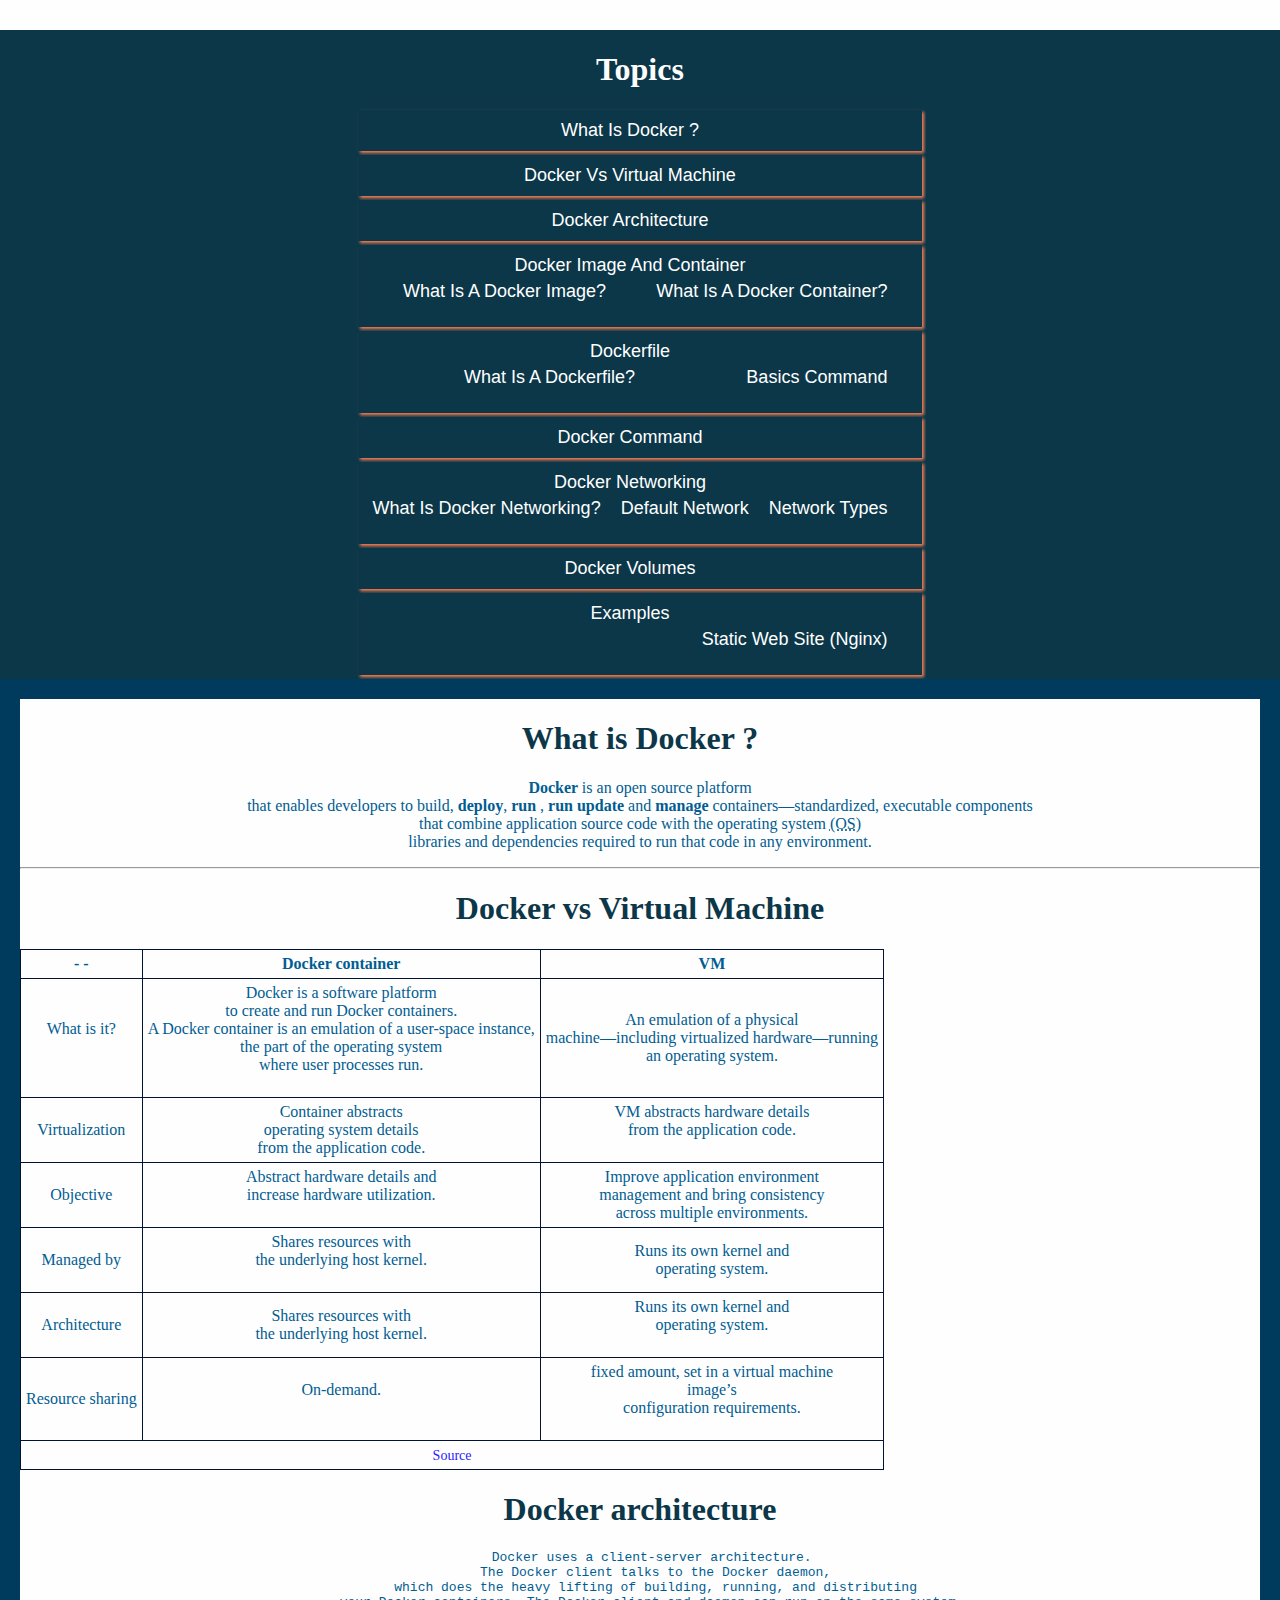
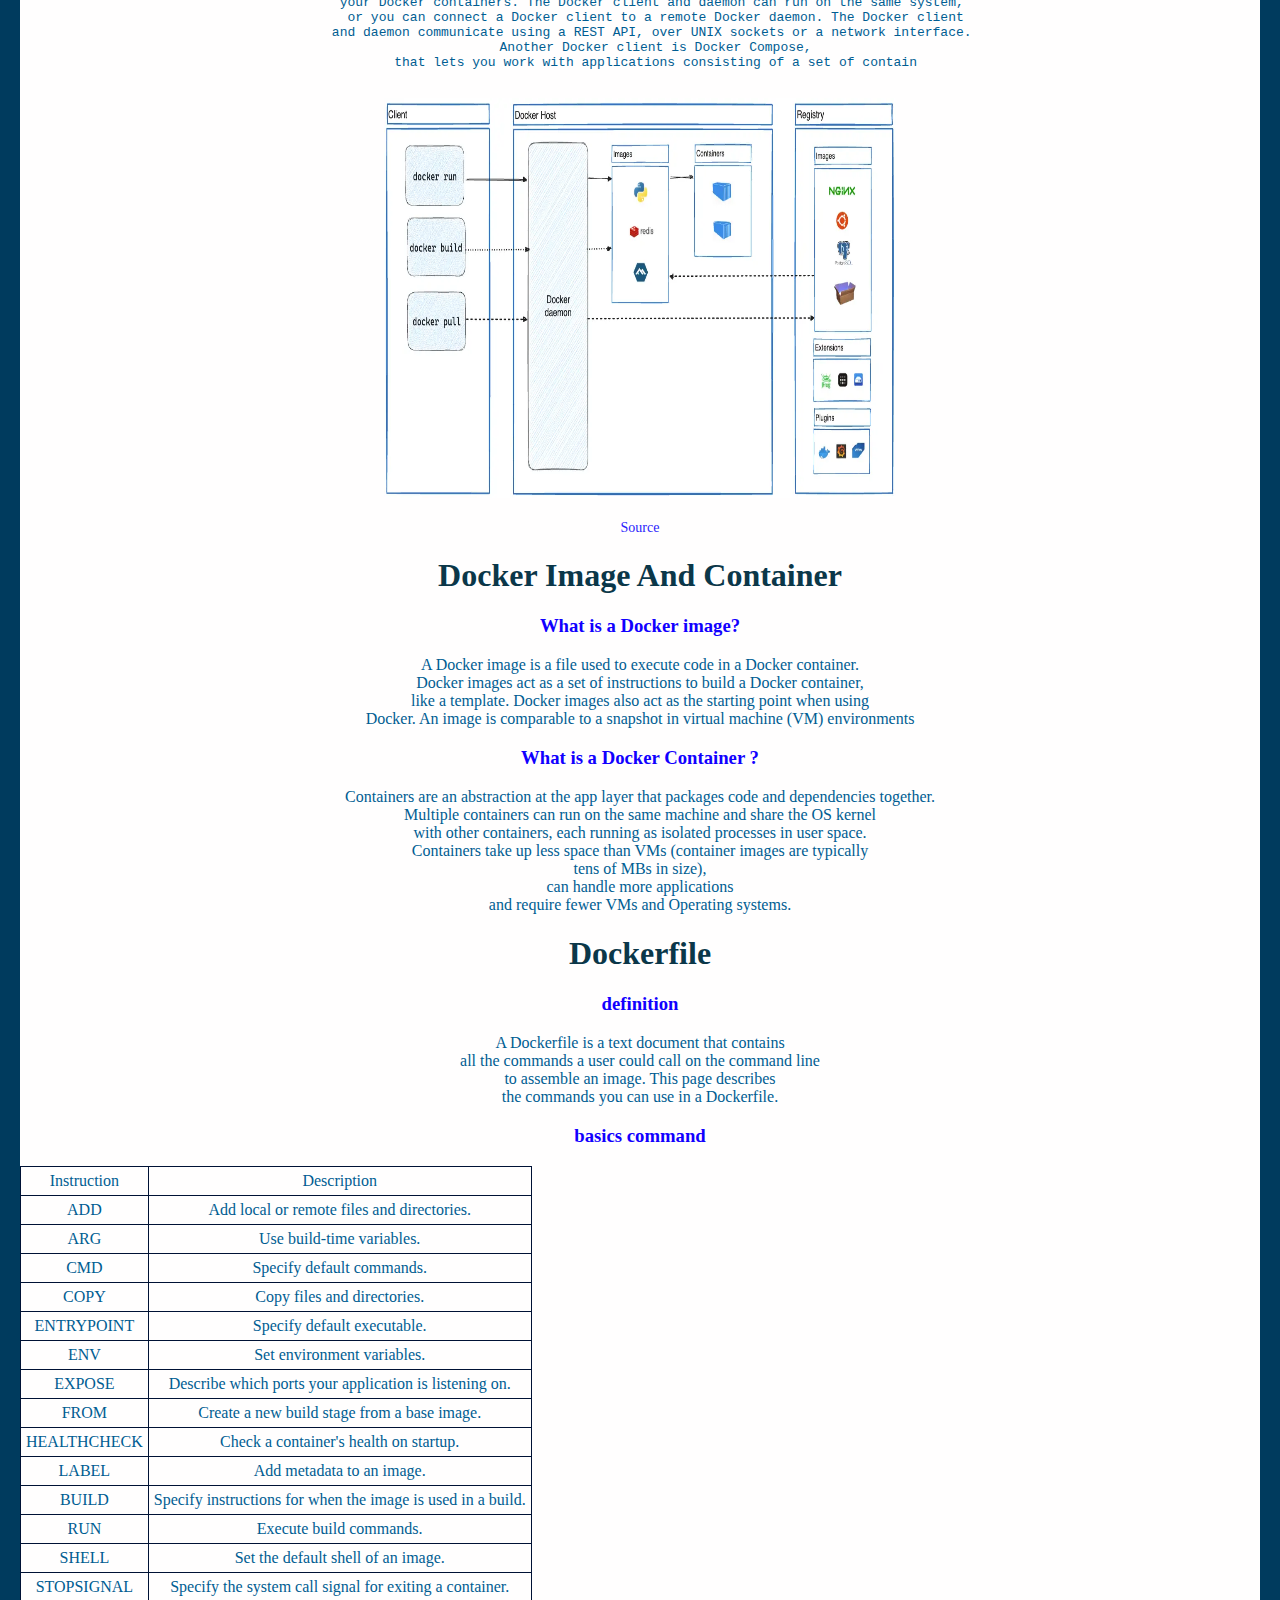
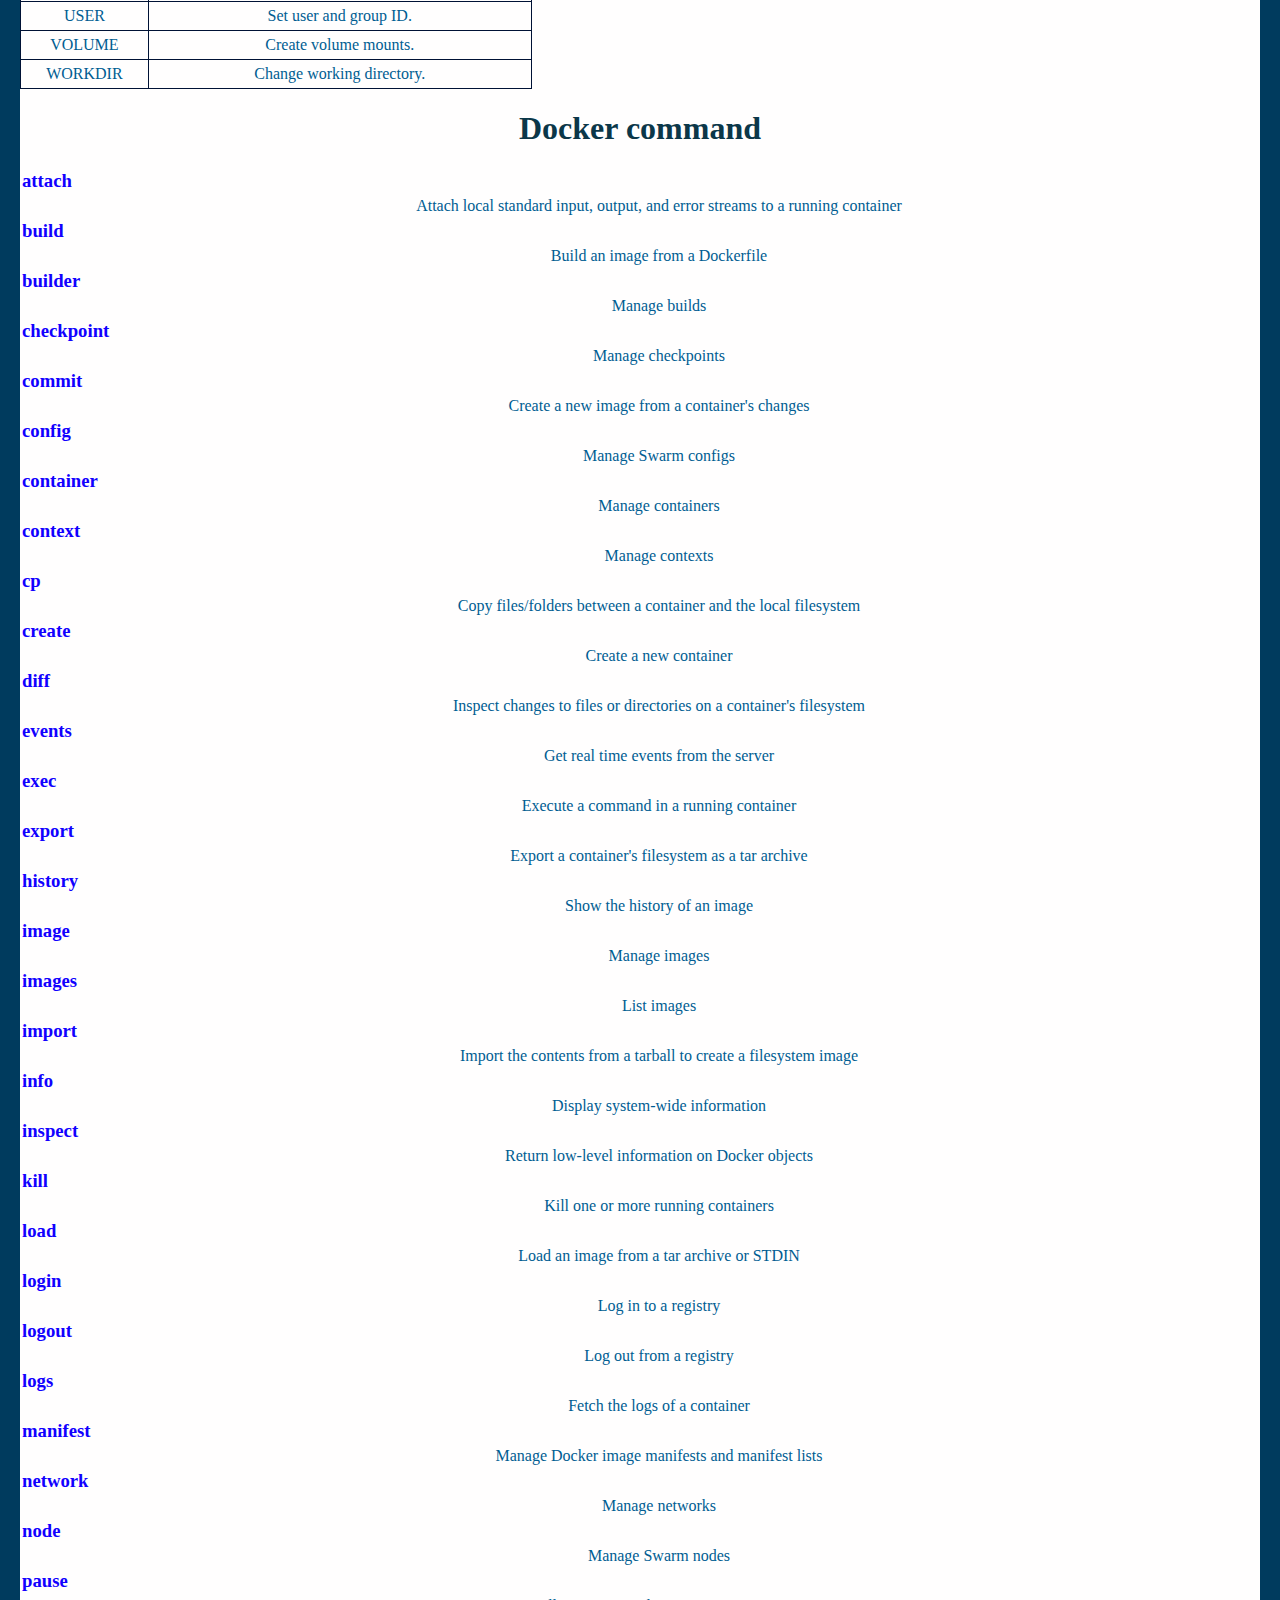
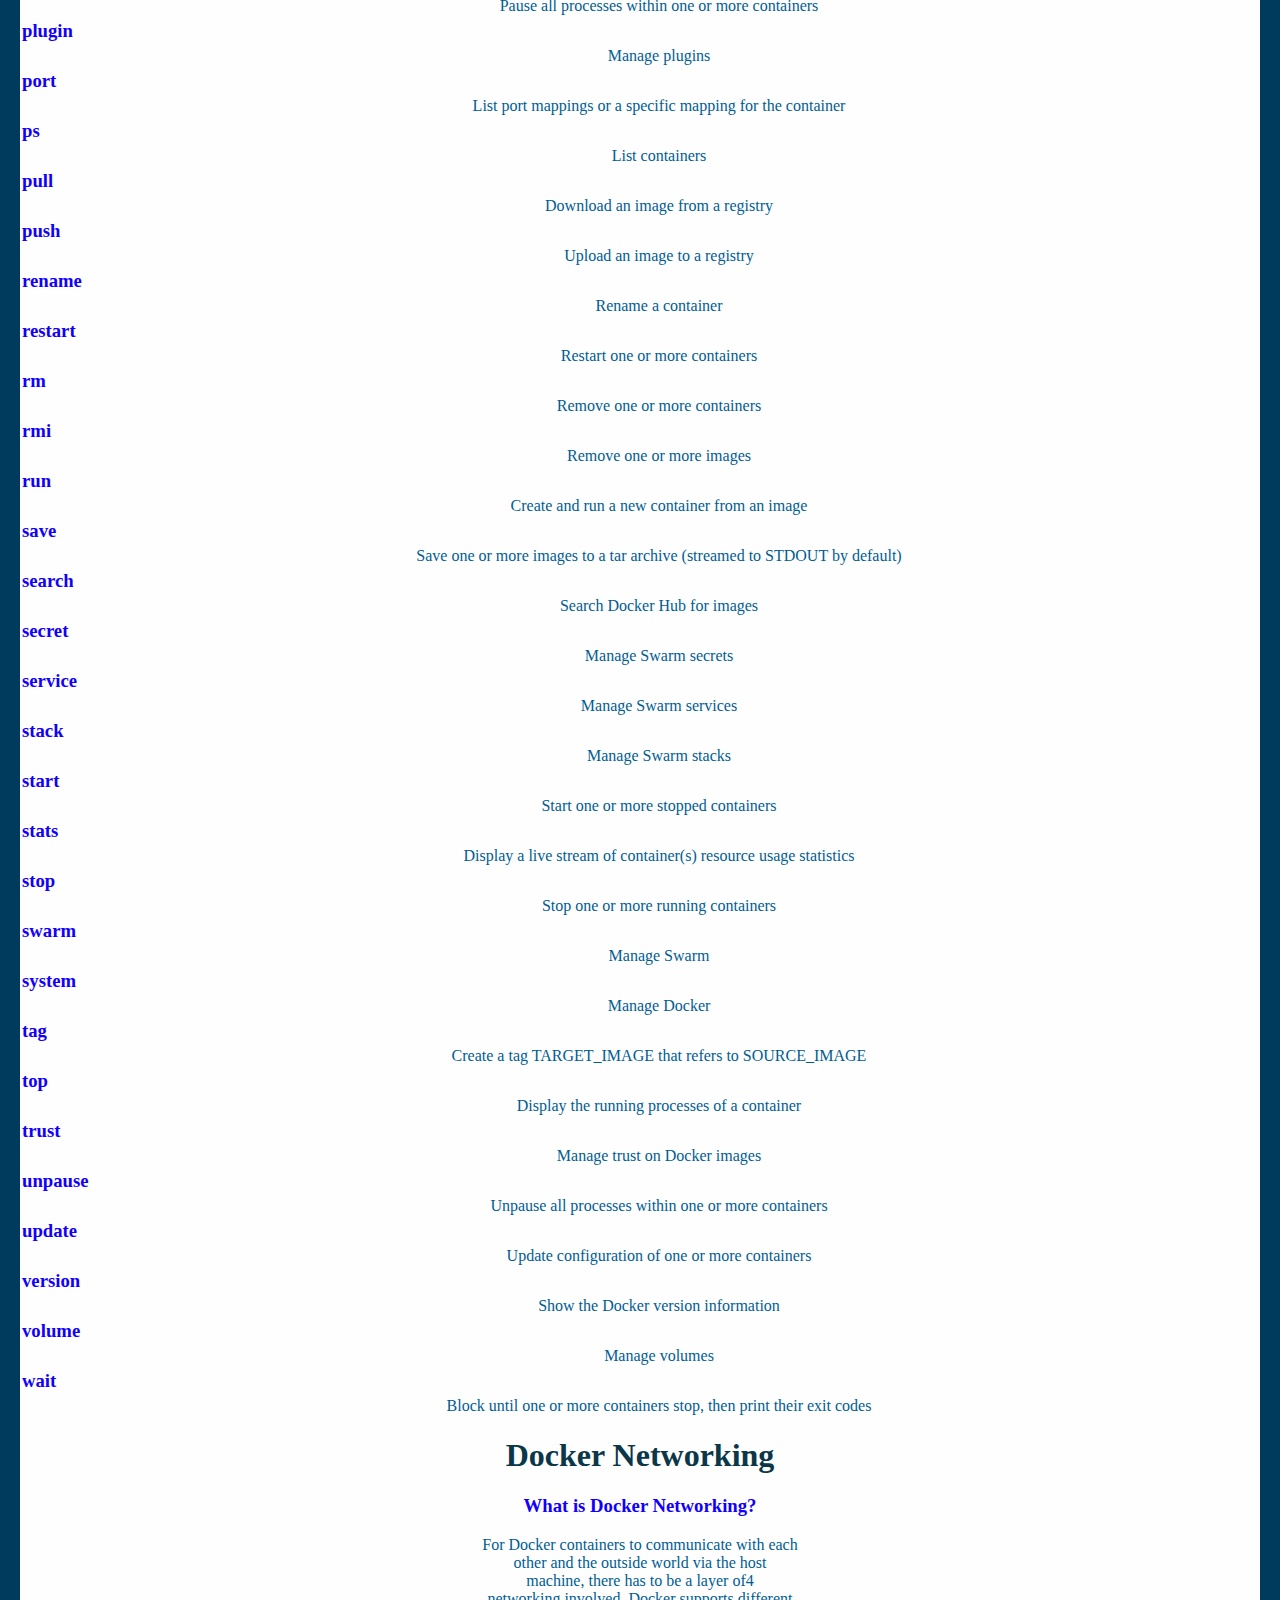
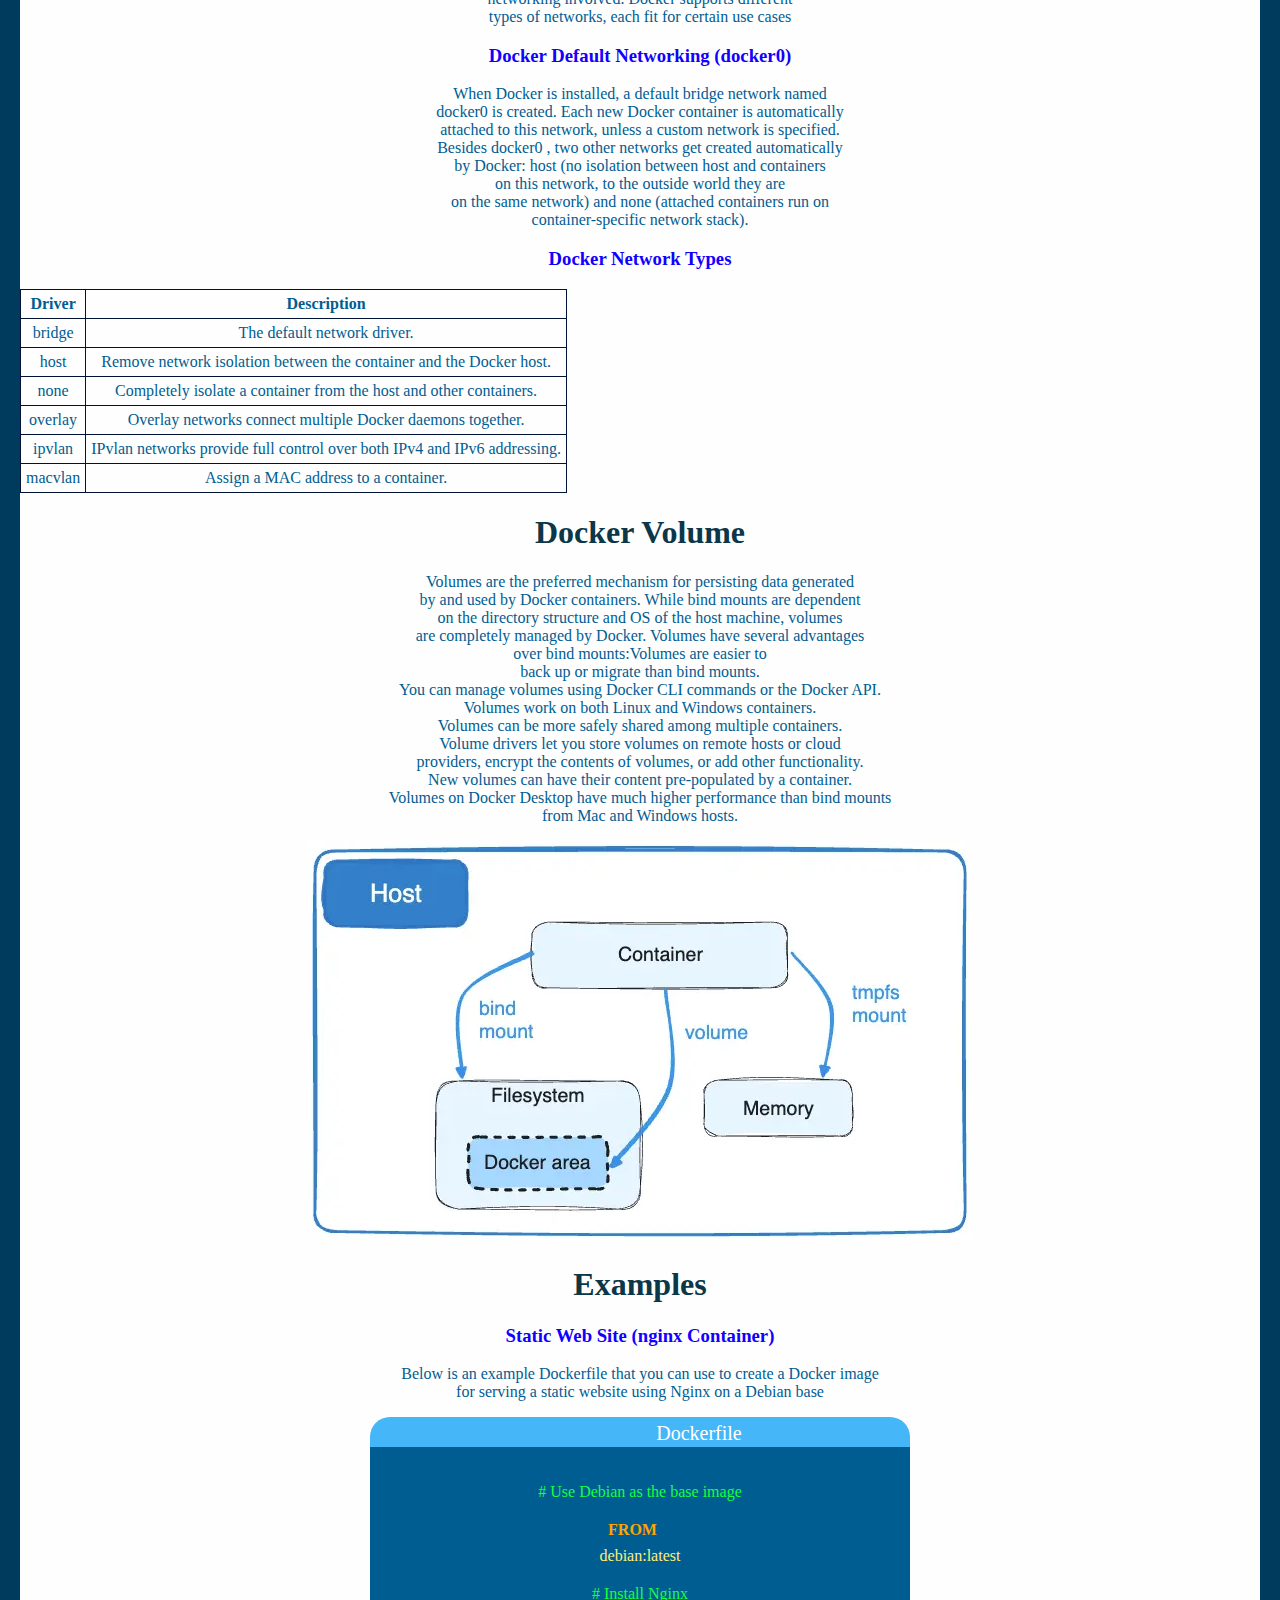
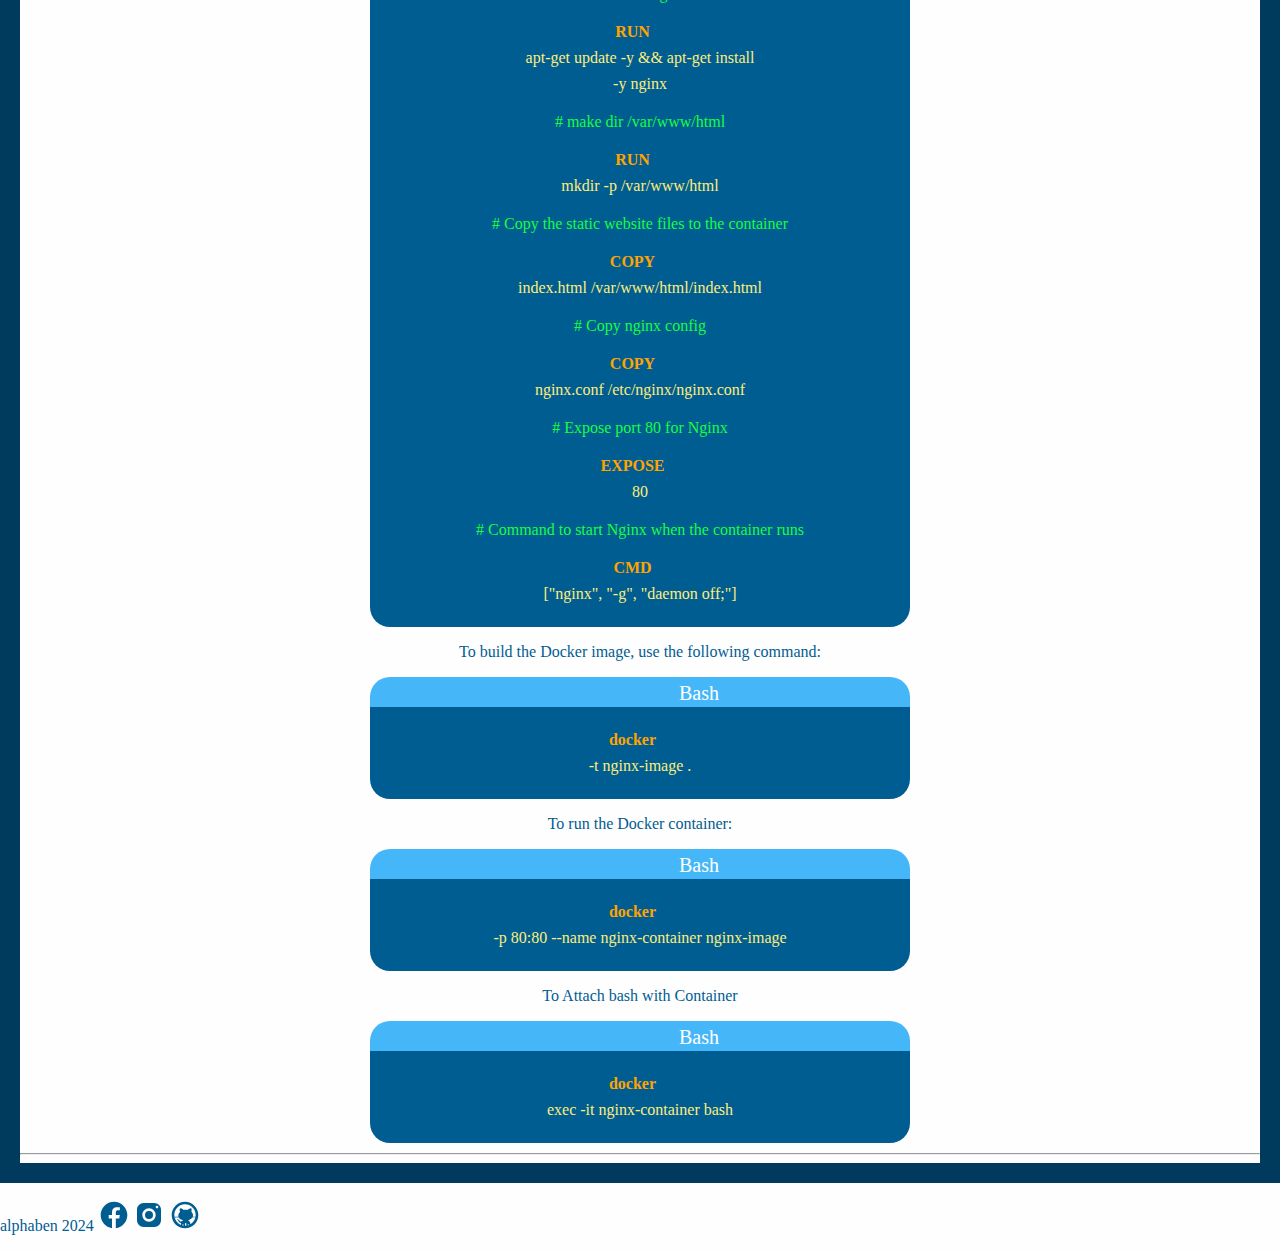
==== commit d73638be: "refctor html and css page add example foloder ..." ====
--- a/Docker/index.html
+++ b/Docker/index.html
@@ -12,88 +12,63 @@
 
 </head>
 
-<body onresize="resize">
-    <script>
-
-
-        document.getElementsByClassName("sidebar").style.width = document.body.style.width * 0.2;
-
-
-    </script>
     <header>
         <nav class="sidebar">
             <h1> Topics </h1>
-            <ul>
-                <li class="menu">
+
+                <div class="menu">
                     <a href="#section1"> What is Docker ? </a>
-
-                </li>
-                <li class="menu">
+                </div>
+
+                <div class="menu">
                     <a href="#section2"> Docker vs Virtual Machine </a>
-
-                </li>
-                <li class="menu">
+                </div>
+                <div class="menu">
                     <a href="#section3"> Docker architecture </a>
 
-                </li>
-                <li class="menu">
-
-                    <a href="#section4"> Docker Image And Container </a>
-
-                    <ol>
-                        <li>
-
-                            <a href="#section4-1"> What is a Docker image? </a>
-                        <li>
-                            <a href="#section4-2"> What is a Docker Container? </a>
-                        </li>
-                    </ol>
-
-                </li>
-
-                <li class="menu">
-                    <a href="#section5"> Dockerfile</a>
-
-                    <ol>
-                        <li>
-                            <a href="#section5-1"> What is a Dockerfile? </a>
-
-                        <li>
-                            <a href="#section5-2"> basics command</a>
-                        </li>
-                    </ol>
-
-                </li>
-
-                <li class="menu">
-                    <a href="#section6">
-                        Docker command
-                    </a>
-                </li>
-
-                <li class="menu">
+                </div>
+                <div class="menu">	
+						<a href="#section4"> Docker Image And Container </a>
+						<div>                   
+							<a href="#section4-1"> What is a Docker image? </a>
+							
+						<a href="#section4-2"> What is a Docker Container? </a>
+						</div>
+                </div>
+
+              
+
+                <div class="menu">
+                            <a href="#section5"> Dockerfile</a>
+							<div>
+								<a href="#section5-1"> What is a Dockerfile? </a>
+								<a href="#section5-2"> basics command</a>
+							</div>
+                  </div>
+
+                <div class="menu">
+                    <a href="#section6">Docker command </a>
+                </div>
+                <div class="menu">
                     <a href="#section7"> Docker Networking </a>
-                    <ol>
-                        <li>
-                            <a href="#section7-1"> What is Docker Networking? </a>
-                        </li>
-                        <li>
-
-                            <a href="#section7-2"> Default network (docker0)</a>
-                        </li>
-                        <li>
-                            <a href="#section7-3"> Docker Network Types </a>
-
-                        </li>
-
-                    </ol>
-                <li class="menu">
+					<div>
+						<a href="#section7-1"> What is Docker Networking? </a>
+						<a href="#section7-2"> Default network </a>
+						<a href="#section7-3"> Network Types </a>
+					</div>
+            </div>
+
+    
+                <div class="menu">
                     <a href="#section8"> Docker Volumes </a>
-
-                </li>
-
-            </ul>
-
+				</div>
+
+                <div class="menu">
+                    <a href="#section8"> Examples</a>
+                        
+					<div>
+                            <a> Static Web Site (nginx)</A>
+				</div>
         </nav>
     </header>
     <main>
@@ -578,7 +553,7 @@
             </p>
 
         </section>
-    </main>
+ 
     <section id="section7">
         <h1> Docker Networking </h1>
         <h3 id="section7-1">What is Docker Networking? </h3>
@@ -661,8 +636,80 @@
             <img src="./src/types-of-mounts-volume.webp" alt="docker volumes">
         </figure>
     </section>
+    <section id="section9">
+        <h1> Examples</h1>
+        <h3>Static Web Site (nginx Container)</h3>
+        <p>
+            Below is an example Dockerfile that you can use to create a Docker image 
+           <br>  for serving a static website using Nginx on a Debian base 
+        </p>
+        <div class="code">
+        <p class="code-title">Dockerfile</p>
+
+          <p class="comment"> # Use Debian as the base image </p> 
+                <article class="instruction">
+          <p class="keyword">  FROM </p> <p class="normal"> debian:latest </p>
+            
+        </article>
+          <p class="comment">   # Install Nginx </p>
+           <article class="instruction">
+          <p class="keyword">  RUN </p> <p class="normal"> apt-get update -y && apt-get install </p> <p class="normal">  -y nginx </p>
+            
+        </article>
+           <p class="comment">  # make dir  /var/www/html </p>
+<article class="instruction">
+           <p class="keyword">  RUN  </p> <p class="normal">mkdir -p /var/www/html
+        </p>
+            
+        </article>
+          
+         <p class="comment">  # Copy the static website files to the container </p>
+<article class="instruction">
+           <p class="keyword">  COPY </p> <p class="normal"> index.html  /var/www/html/index.html 
+           </p>
+           </article>
+           <p class="comment">  # Copy nginx config </p>
+<article class="instruction">
+        <p class="keyword">  COPY </p> <p class="normal">nginx.conf /etc/nginx/nginx.conf </p>   
+    </article>
+<p class="comment">  # Expose port 80 for Nginx </p>
+<article class="instruction">
+           <p class="keyword">  EXPOSE </p><p class="normal"> 80 </p>
+</article>
+<p class="comment">  # Command to start Nginx when the container runs</p> 
+<article class="instruction">
+           <p class="keyword">  CMD </p> <p class="normal"> ["nginx", "-g", "daemon off;"] </p>
+</article>
+</div>
+<p>To build the Docker image, use the following command:</p>
+<div class="code">
+            <p class="code-title">Bash</p>
+            <article class="instruction">
+
+                <p class="keyword">docker </p> <p class="normal"> -t nginx-image . </p>
+            </article>
+</div>
+<p>To run the Docker container:</p>
+<div class="code">
+<p class="code-title">Bash</p>
+    <article class="instruction">
+
+        <p class="keyword">docker </p> <p class="normal"> -p 80:80 --name  nginx-container  nginx-image   </p>
+    </article>
+</div>
+
+<p>To Attach bash with Container </p>
+<div class="code">
+<p class="code-title">Bash</p>
+    <article class="instruction">
+
+        <p class="keyword">docker </p> <p class="normal"> exec -it nginx-container bash </p>
+    </article>
+</div>
+    </section>
     <hr>
-
+</main>
+<!-- end main part  -->
     <footer>
         <p dir="auto" align="center" style="padding: 0px;">
             <p style="display: inline; height: 100px;"> 
@@ -690,9 +737,9 @@
                 <svg xmlns="http://www.w3.org/2000/svg" x="0px" y="0px" width="100" height="100" viewBox="0 0 24 24">
                     <path d="M 12 2 C 6.476563 2 2 6.476563 2 12 C 2 17.523438 6.476563 22 12 22 C 17.523438 22 22 17.523438 22 12 C 22 6.476563 17.523438 2 12 2 Z M 12 4 C 16.410156 4 20 7.589844 20 12 C 20 12.46875 19.953125 12.929688 19.875 13.375 C 19.628906 13.320313 19.265625 13.253906 18.84375 13.25 C 18.53125 13.246094 18.140625 13.296875 17.8125 13.34375 C 17.925781 12.996094 18 12.613281 18 12.21875 C 18 11.257813 17.53125 10.363281 16.78125 9.625 C 16.988281 8.855469 17.191406 7.535156 16.65625 7 C 15.074219 7 14.199219 8.128906 14.15625 8.1875 C 13.667969 8.070313 13.164063 8 12.625 8 C 11.933594 8 11.273438 8.125 10.65625 8.3125 L 10.84375 8.15625 C 10.84375 8.15625 9.964844 6.9375 8.34375 6.9375 C 7.777344 7.507813 8.035156 8.953125 8.25 9.6875 C 7.484375 10.417969 7 11.28125 7 12.21875 C 7 12.546875 7.078125 12.859375 7.15625 13.15625 C 6.878906 13.125 5.878906 13.03125 5.46875 13.03125 C 5.105469 13.03125 4.542969 13.117188 4.09375 13.21875 C 4.03125 12.820313 4 12.414063 4 12 C 4 7.589844 7.589844 4 12 4 Z M 5.46875 13.28125 C 5.863281 13.28125 7.0625 13.421875 7.21875 13.4375 C 7.238281 13.492188 7.257813 13.542969 7.28125 13.59375 C 6.851563 13.554688 6.019531 13.496094 5.46875 13.5625 C 5.101563 13.605469 4.632813 13.738281 4.21875 13.84375 C 4.1875 13.71875 4.148438 13.597656 4.125 13.46875 C 4.5625 13.375 5.136719 13.28125 5.46875 13.28125 Z M 18.84375 13.5 C 19.242188 13.503906 19.605469 13.570313 19.84375 13.625 C 19.832031 13.691406 19.796875 13.746094 19.78125 13.8125 C 19.527344 13.753906 19.109375 13.667969 18.625 13.65625 C 18.390625 13.652344 18.015625 13.664063 17.6875 13.6875 C 17.703125 13.65625 17.707031 13.625 17.71875 13.59375 C 18.058594 13.546875 18.492188 13.496094 18.84375 13.5 Z M 6.09375 13.78125 C 6.65625 13.785156 7.183594 13.824219 7.40625 13.84375 C 7.929688 14.820313 8.988281 15.542969 10.625 15.84375 C 10.222656 16.066406 9.863281 16.378906 9.59375 16.75 C 9.359375 16.769531 9.113281 16.78125 8.875 16.78125 C 8.179688 16.78125 7.746094 16.160156 7.375 15.625 C 7 15.089844 6.539063 15.03125 6.28125 15 C 6.019531 14.96875 5.929688 15.117188 6.0625 15.21875 C 6.824219 15.804688 7.097656 16.5 7.40625 17.125 C 7.683594 17.6875 8.265625 18 8.90625 18 L 9.03125 18 C 9.011719 18.109375 9 18.210938 9 18.3125 L 9 19.40625 C 6.691406 18.472656 4.933594 16.5 4.28125 14.0625 C 4.691406 13.960938 5.152344 13.855469 5.5 13.8125 C 5.660156 13.792969 5.863281 13.777344 6.09375 13.78125 Z M 18.625 13.90625 C 19.074219 13.917969 19.472656 14.003906 19.71875 14.0625 C 19.167969 16.132813 17.808594 17.855469 16 18.90625 L 16 18.3125 C 16 17.460938 15.328125 16.367188 14.375 15.84375 C 15.957031 15.554688 16.988281 14.863281 17.53125 13.9375 C 17.910156 13.910156 18.355469 13.898438 18.625 13.90625 Z M 12.5 18 C 12.773438 18 13 18.226563 13 18.5 L 13 19.9375 C 12.671875 19.980469 12.339844 20 12 20 L 12 18.5 C 12 18.226563 12.226563 18 12.5 18 Z M 10.5 19 C 10.773438 19 11 19.226563 11 19.5 L 11 19.9375 C 10.664063 19.894531 10.324219 19.832031 10 19.75 L 10 19.5 C 10 19.226563 10.226563 19 10.5 19 Z M 14.5 19 C 14.742188 19 14.953125 19.175781 15 19.40625 C 14.675781 19.539063 14.34375 19.660156 14 19.75 L 14 19.5 C 14 19.226563 14.226563 19 14.5 19 Z"></path>
                     </svg>
-
         </a>
         </p>
+    
     </footer>
 </body>
 
--- a/Docker/css/main.css
+++ b/Docker/css/main.css
@@ -1,58 +1,153 @@
 body 
 {
-    position:absolute;
+
     background: #fffefe;
     color  : #005d92;
-    left: 20%;
-    margin-top: 0px;
-    padding-top: 0px;
-    
-}
+    margin: 0px auto;
+    padding-top: 30px;
+    
+}
+/*>>>>>>>>>>  header >>>>>>>>>>  */
 .sidebar h1 
 {
+    text-align: center;
     color :  #fffefe;
 }
+
+header
+{
+    display: flex;
+    width: 100%;
+    background-color:  #0b3749;
+    flex-direction: column;
+    align-items: flex-center;
+}
+
+/* .menu 
+{
+    margin: 4px;
+    padding: 10px;
+
+
+    background-color: #0b3749;
+} */
+
+.menu
+{
+    margin: 4px;
+    padding: 10px;
+    box-shadow: 2px 2px 3px coral; 
+    /* box-shadow: -2px -2px -3px red;  */
+
+    background-color: #0b3749;
+}
+
+
+
+
+.menu >  div 
+{
+    display: flex;
+    justify-content: space-around;
+    padding: 5px;
+    border-radius: 7px;
+    margin-right:0px 10px ;
+    margin: 0px;
+    
+    font-size: 16;
+    /* background-color:coral ; */
+    margin-bottom: 10px;
+    /* border: #1749ff solid 5px; */
+
+}
+
+.sidebar
+{
+    display: flex;
+    flex-direction: column;
+    align-items: flex-center;
+
+     display: block; 
+    align-items: center;
+    width: 100vw;
+    max-width: 15000px;
+    background-color:  #0b3749;
+    
+    color :  #e9e2e2;
+    width: auto;
+    overflow: auto;
+     margin:auto; 
+    text-align: center;
+    
+}
+
+.menu > a  , .menu  a 
+{
+    padding: 0px 0px;
+    margin-right: 20px;
+    
+    text-transform: capitalize;
+    text-align: start;
+    font-size: 18px;
+    font-family: 'Segoe UI', Tahoma, Geneva, Verdana, sans-serif;
+    text-decoration:  none;
+    color: white;
+    
+}
+.menu > a:hover  , .menu  a:hover
+{
+    padding: 0px 0px;
+    margin-right: 20px;
+    box-shadow: 2px 2px 3px coral; 
+    text-transform: capitalize;
+    text-align: start;
+    font-size: 18px;
+    font-family: 'Segoe UI', Tahoma, Geneva, Verdana, sans-serif;
+    text-decoration:  none;
+    color: white;
+    
+}
+
+/* >>>>>>>>>>>>>>>>>>>>>>>> main <<<<<<<<<<<<<<*/
+
+main 
+{
+    border: #003b5e 20px solid;
+    text-align: center;
+    margin: auto;
+}
+
+section 
+{  
+    /* margin: auto; */
+}
+
+
 h1 
 {
+    /* text-align: center; */
     color : #0b3749 ;
 }
+
 h3
 {
     color : #1100ff;
 }
+
+/* >>>>>>>>>> table >>>>>>>>>>>>>>>>>>> */
 table , th , td 
 {
     border: solid 1px  #001235;
     border-collapse: collapse;
     padding: 5px;
 }
-
-
-.sidebar
-{
-    position: fixed;  
-   align-items: center;
-    top: 0;
-    left: 0;
-    background-color:  #0b3749;
-    color :  #e9e2e2;
-    width: auto;
-    height: 100%;
-    padding: 0px;
-    overflow: auto;
-    text-align: center;
-    
-}
-
-
-
-
-.sidebar > ul 
-{
-    padding-left: 0px;
-    margin: 0px;
-    text-indent: 0px;
-}
+p 
+{
+    width: 100%;
+    text-align: center;
+}
+
+
 
 a 
 {
@@ -62,7 +157,7 @@
         text-align: start;
         font-size: 14px;
         text-decoration:  none;
-        color: #e9e2e2;
+        color: #2a23fc;
 }
 
 a:hover
@@ -71,22 +166,13 @@
         color: #c8d2ff;
 }
 
- li, ol 
-{
-    margin: auto;
-    list-style:none;
-    color:  red;
-     font-size: 18px;
-    text-align: left;
+#section6 > h3 
+{
     padding: 2px;
-}
-
-#section6 > h3 
-{
-    padding: 2px;
     margin: 0px;
     width: fit-content;
 }
+
 
 #section6 > p 
 {
@@ -94,16 +180,75 @@
     text-indent: 2em;
 }
 
-@media(max-width: 500px)
-{
-
-    .sidebar
-     {
-        display: none;
-     }
-}
-
-footer a img 
+
+/*************************            Code Component      ************************/
+.code 
+{
+    position: relative;
+    background-color: #005d92;
+    color: rgb(255, 255, 255);
+    margin: 10px  auto;
+    border-top:30px #45b7f9 solid;
+    border-radius: 20px;
+    padding: 20px;
+    max-width: 500px;
+
+}
+
+.keyword 
+{
+    color: #ffa300;
+    padding: 4px;
+    font-weight: bolder; 
+    margin: 0px;
+    margin-right: 15px;
+
+}
+
+.code-title
+{
+    position: absolute;
+    top: -50px;
+    padding: 5px;
+    font-size: 20px;
+    left: 10%; 
+ 
+   width: 100%;
+}
+.normal 
+{
+    
+    padding: 4px;
+    /* text-wrap: wrap; */
+    margin: 0px;
+    color: rgb(254, 237, 123);
+}
+.comment 
+{
+    color: #17ff3f;
+}
+
+
+.instruction
+{
+   display: flex;
+   justify-content: start;
+   align-items: center;
+   align-content: center;   
+   flex-wrap: wrap;
+   /* background-color: #17ff3f; */
+}
+
+.instruction > p
+ {
+    padding: 4px;
+     /* min-width: 100px; */
+    text-wrap: nowrap;
+ }
+
+/*           footer                      */
+
+ footer a img 
 {
     width: fit-content;
     padding: 2px;
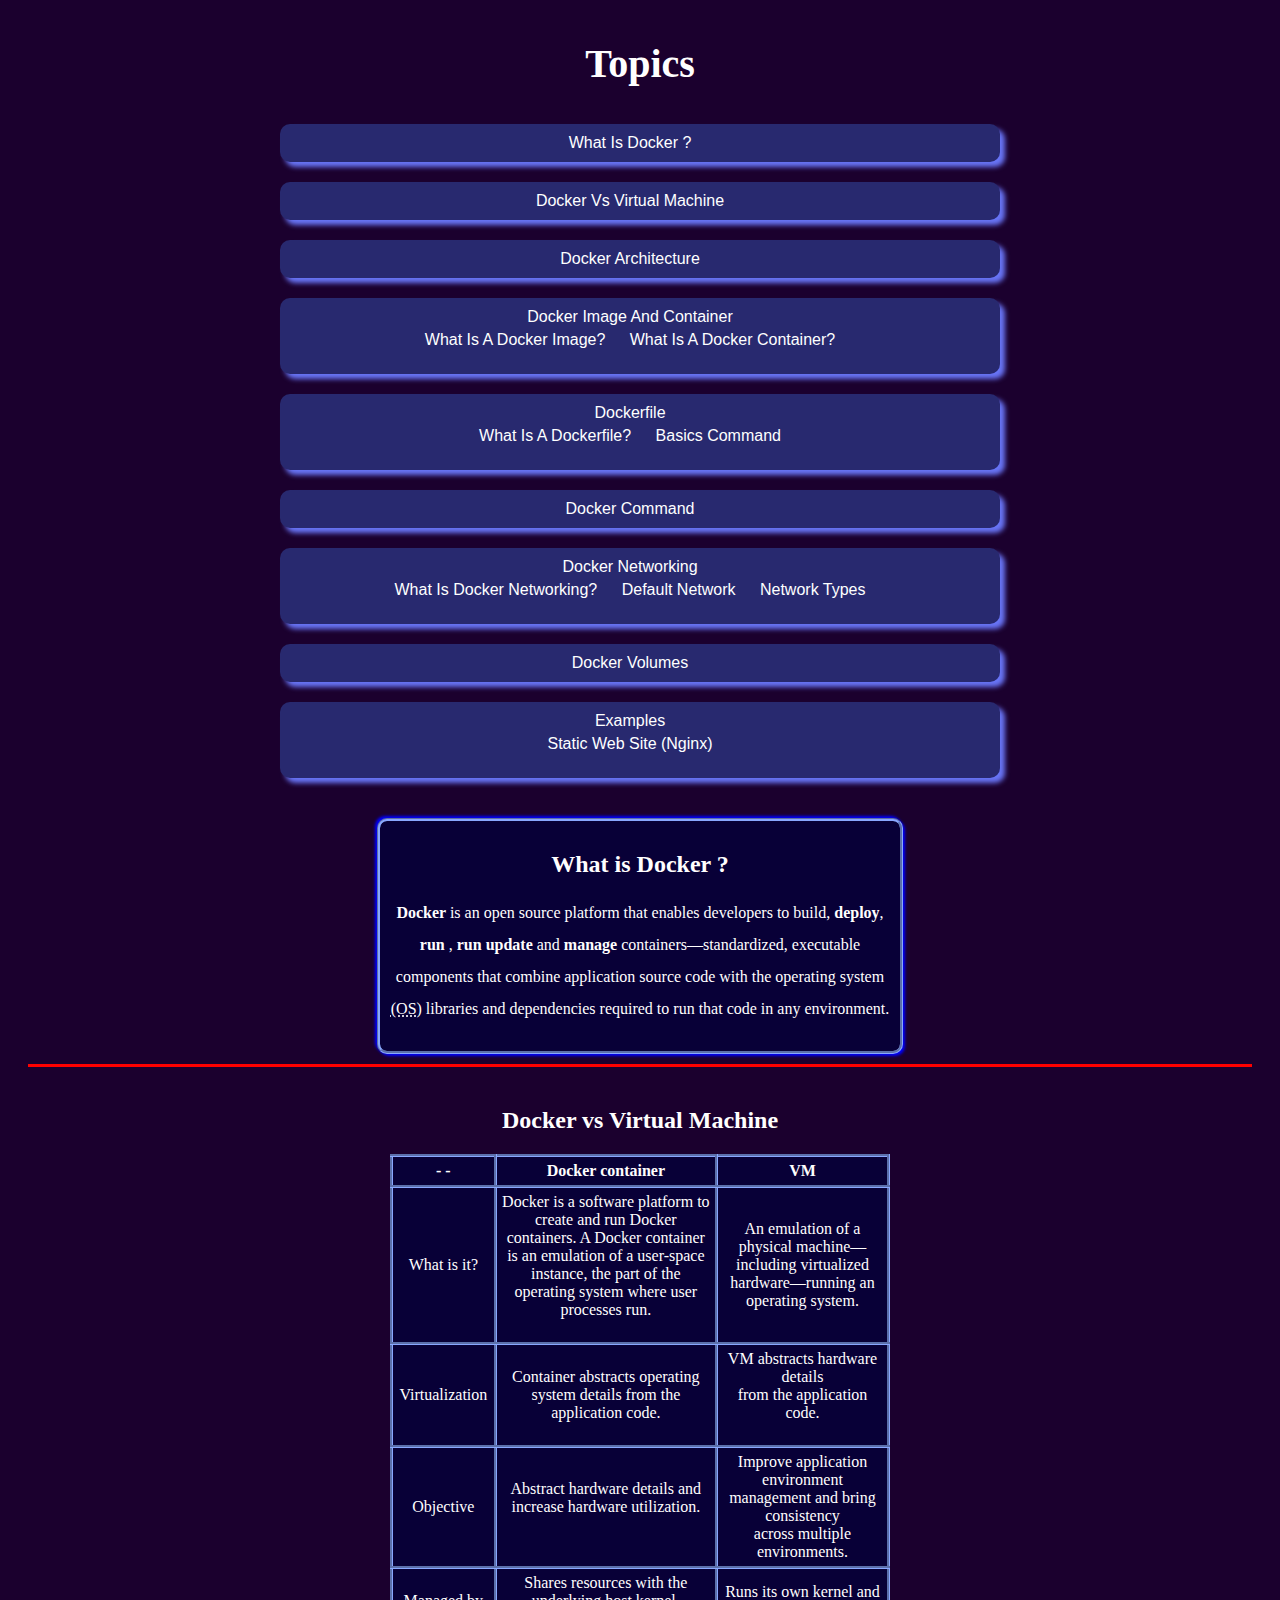
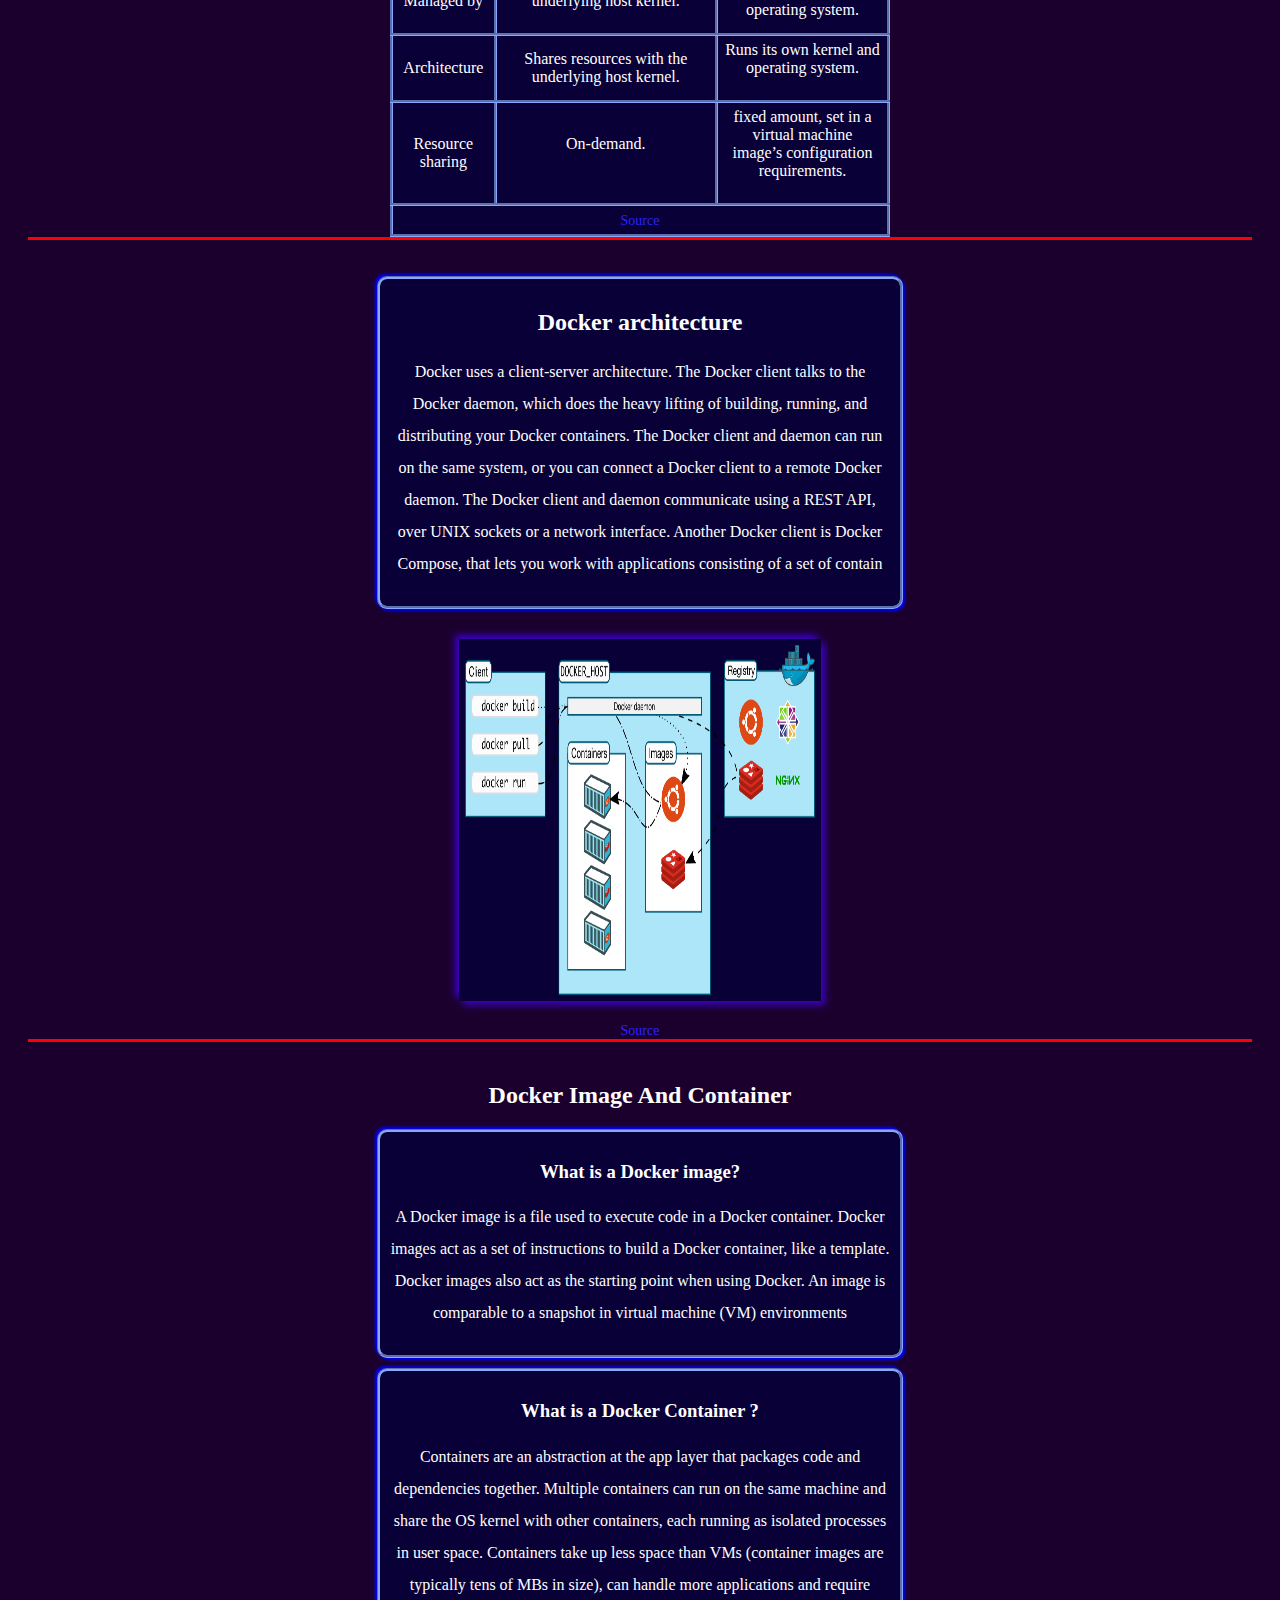
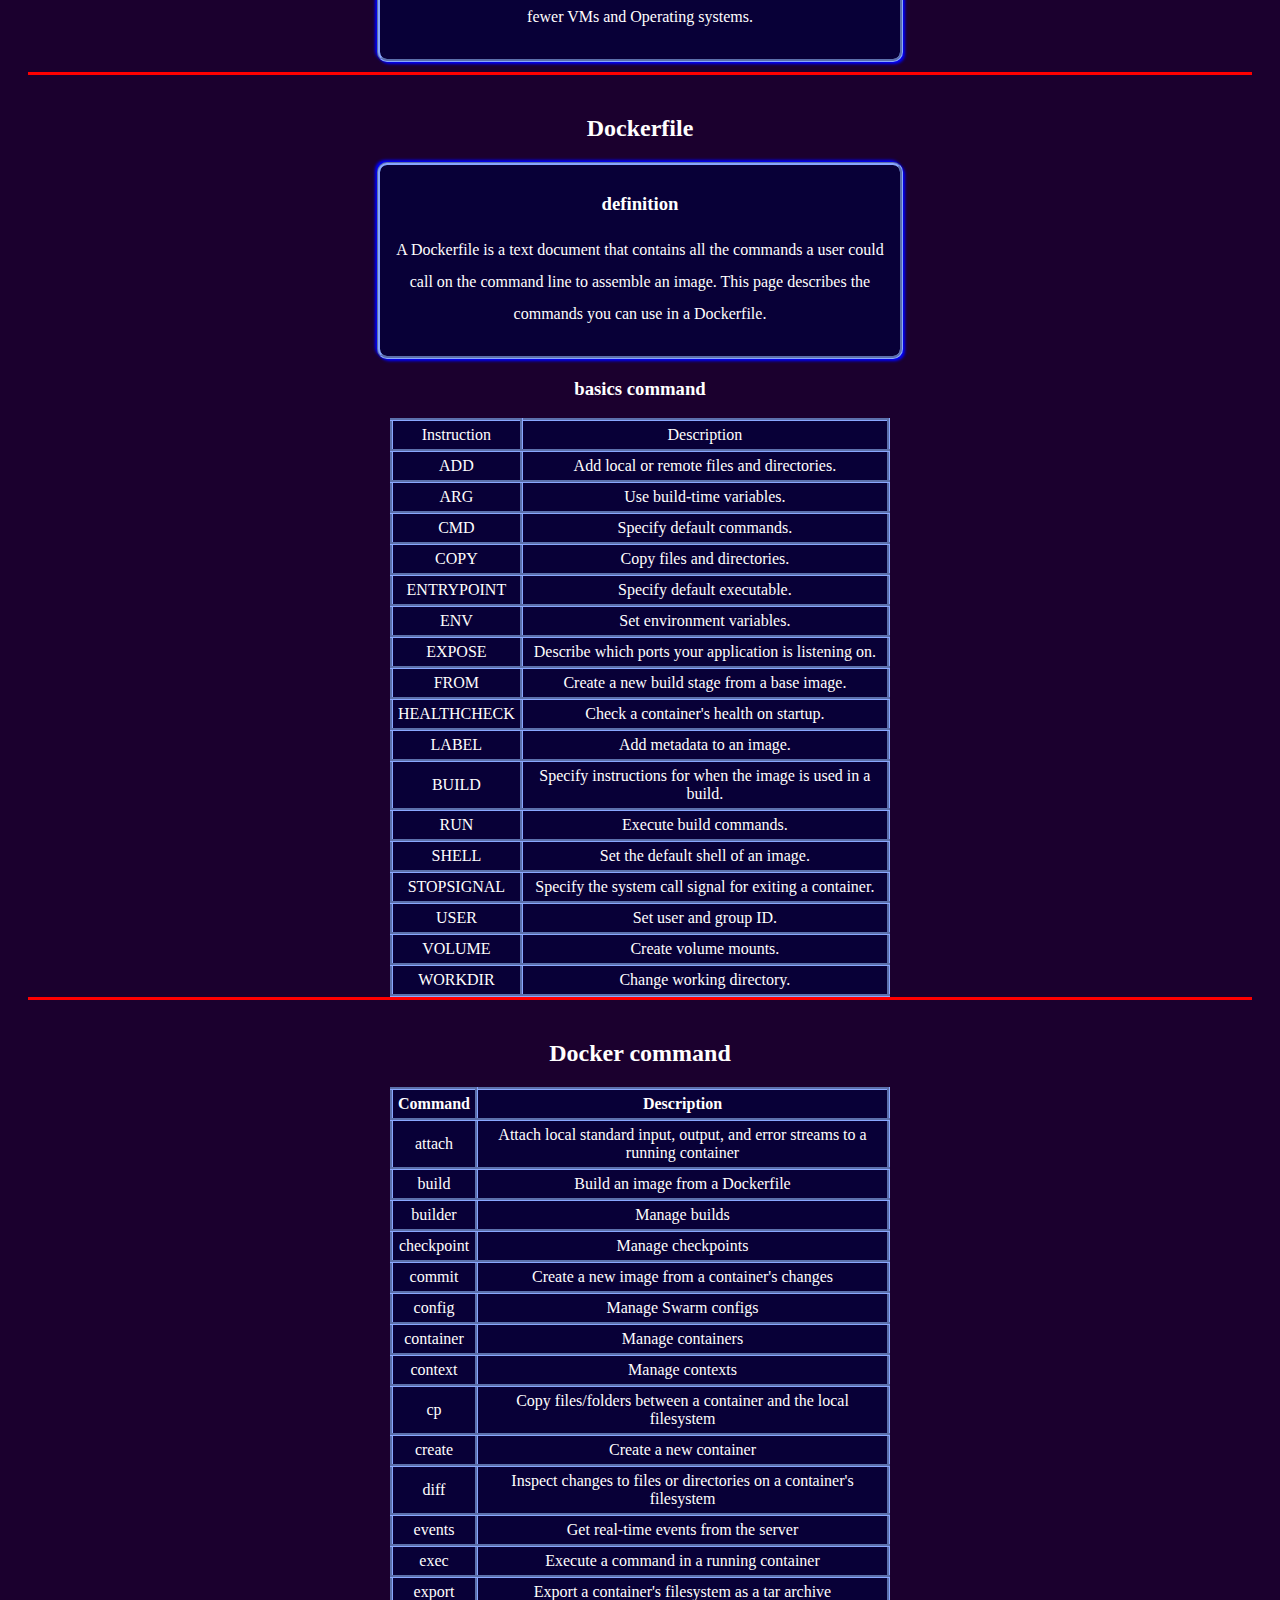
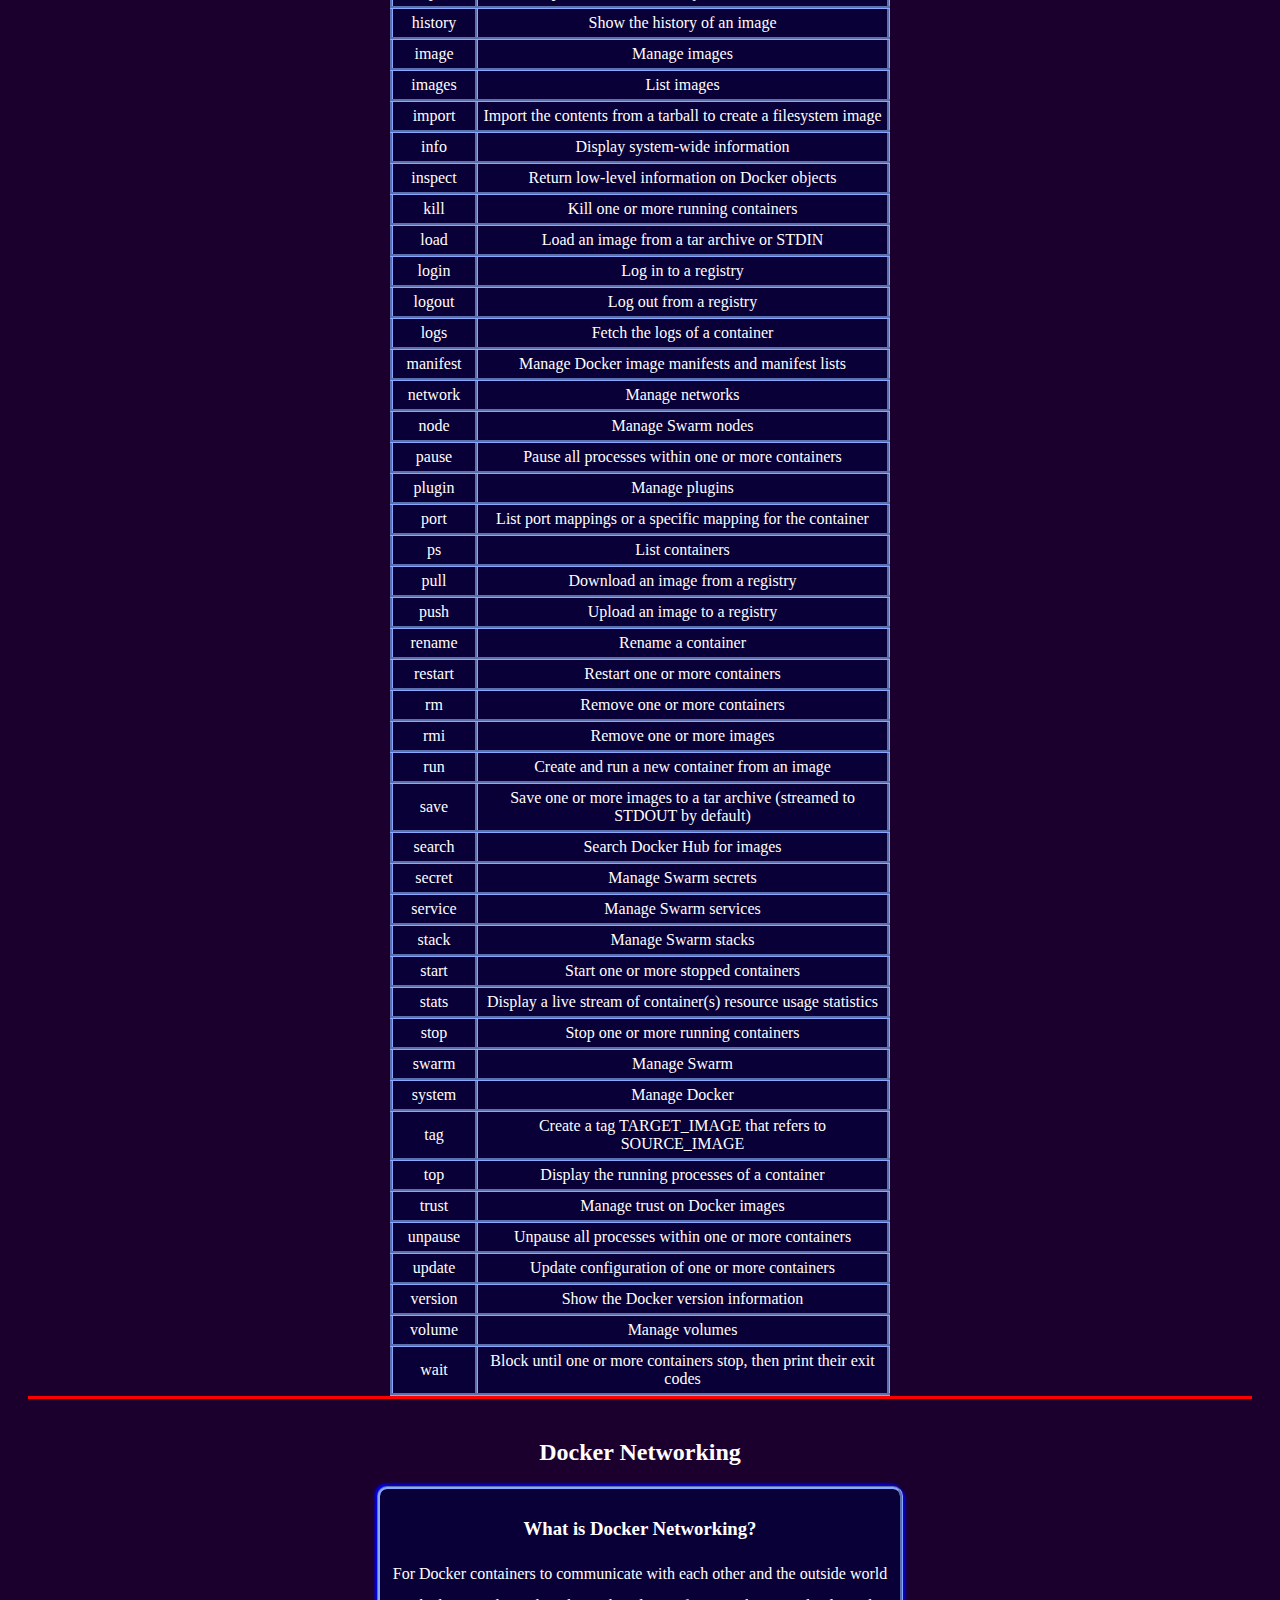
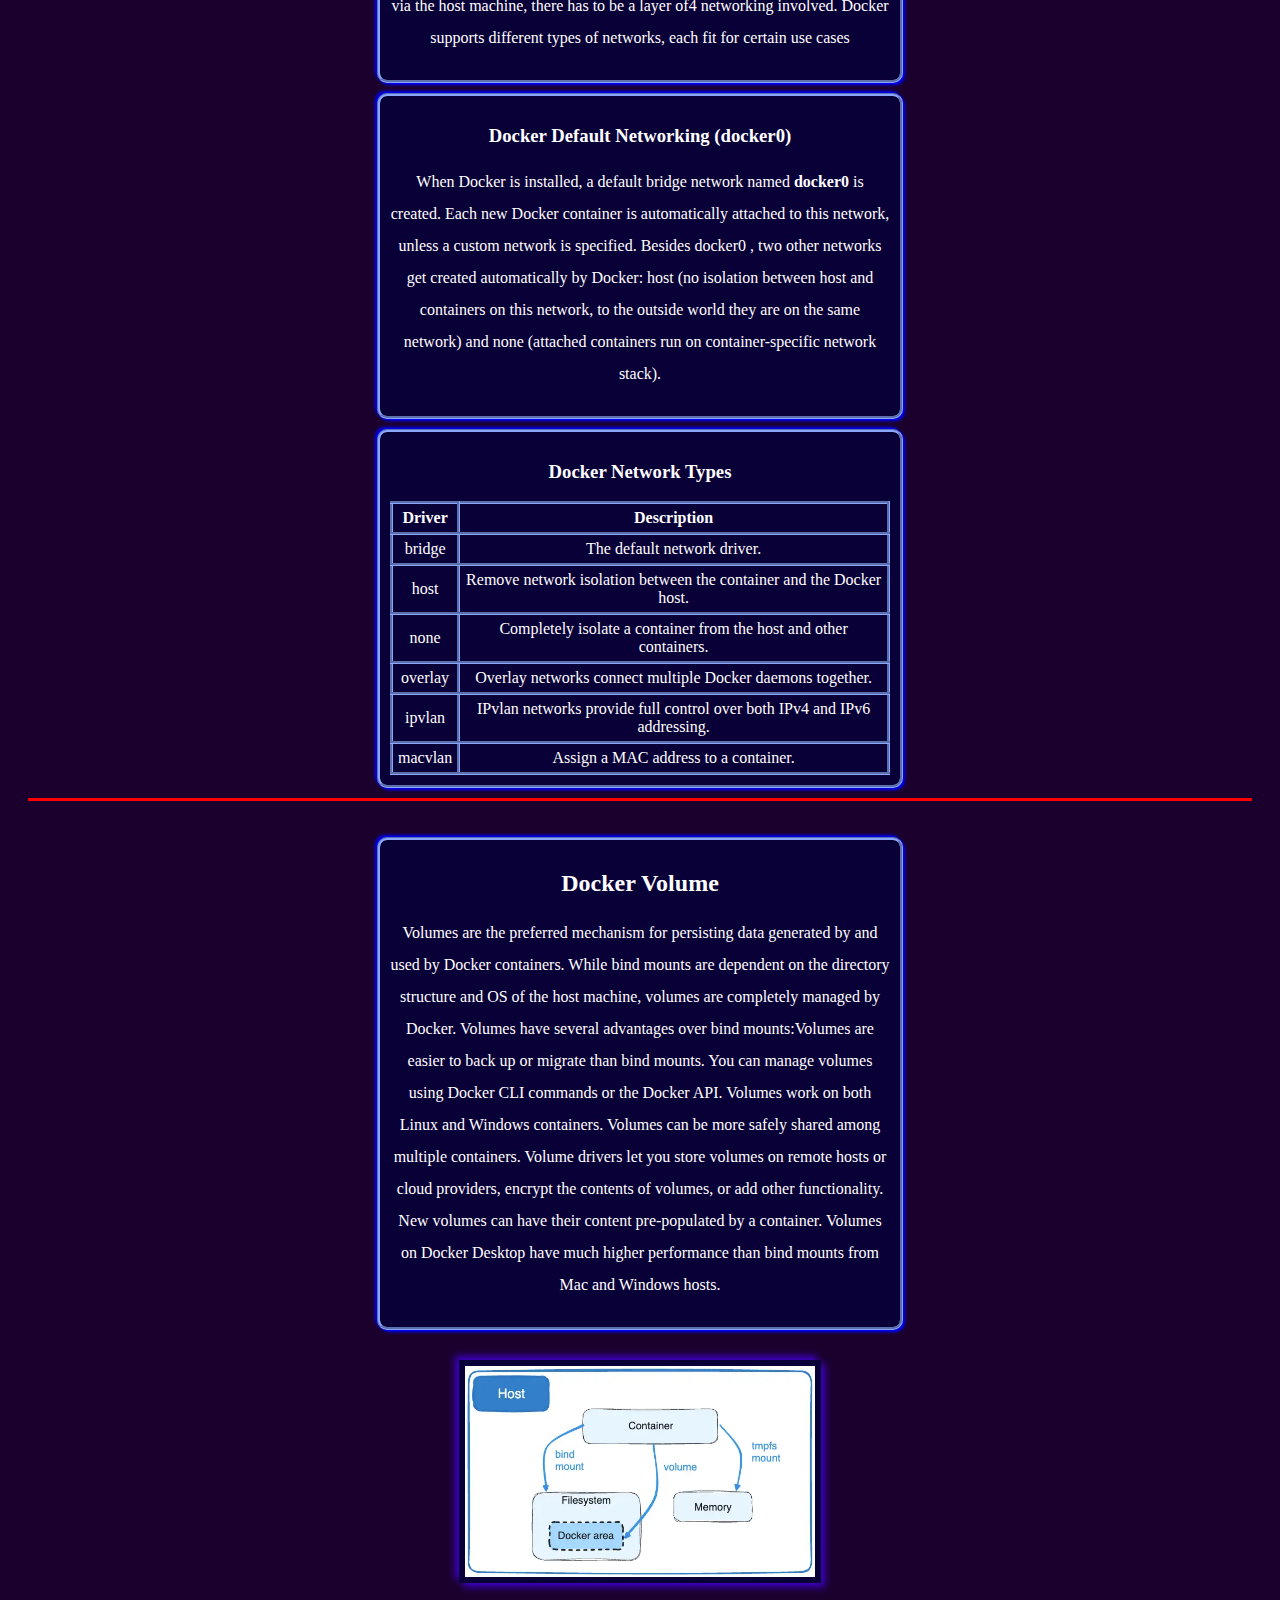
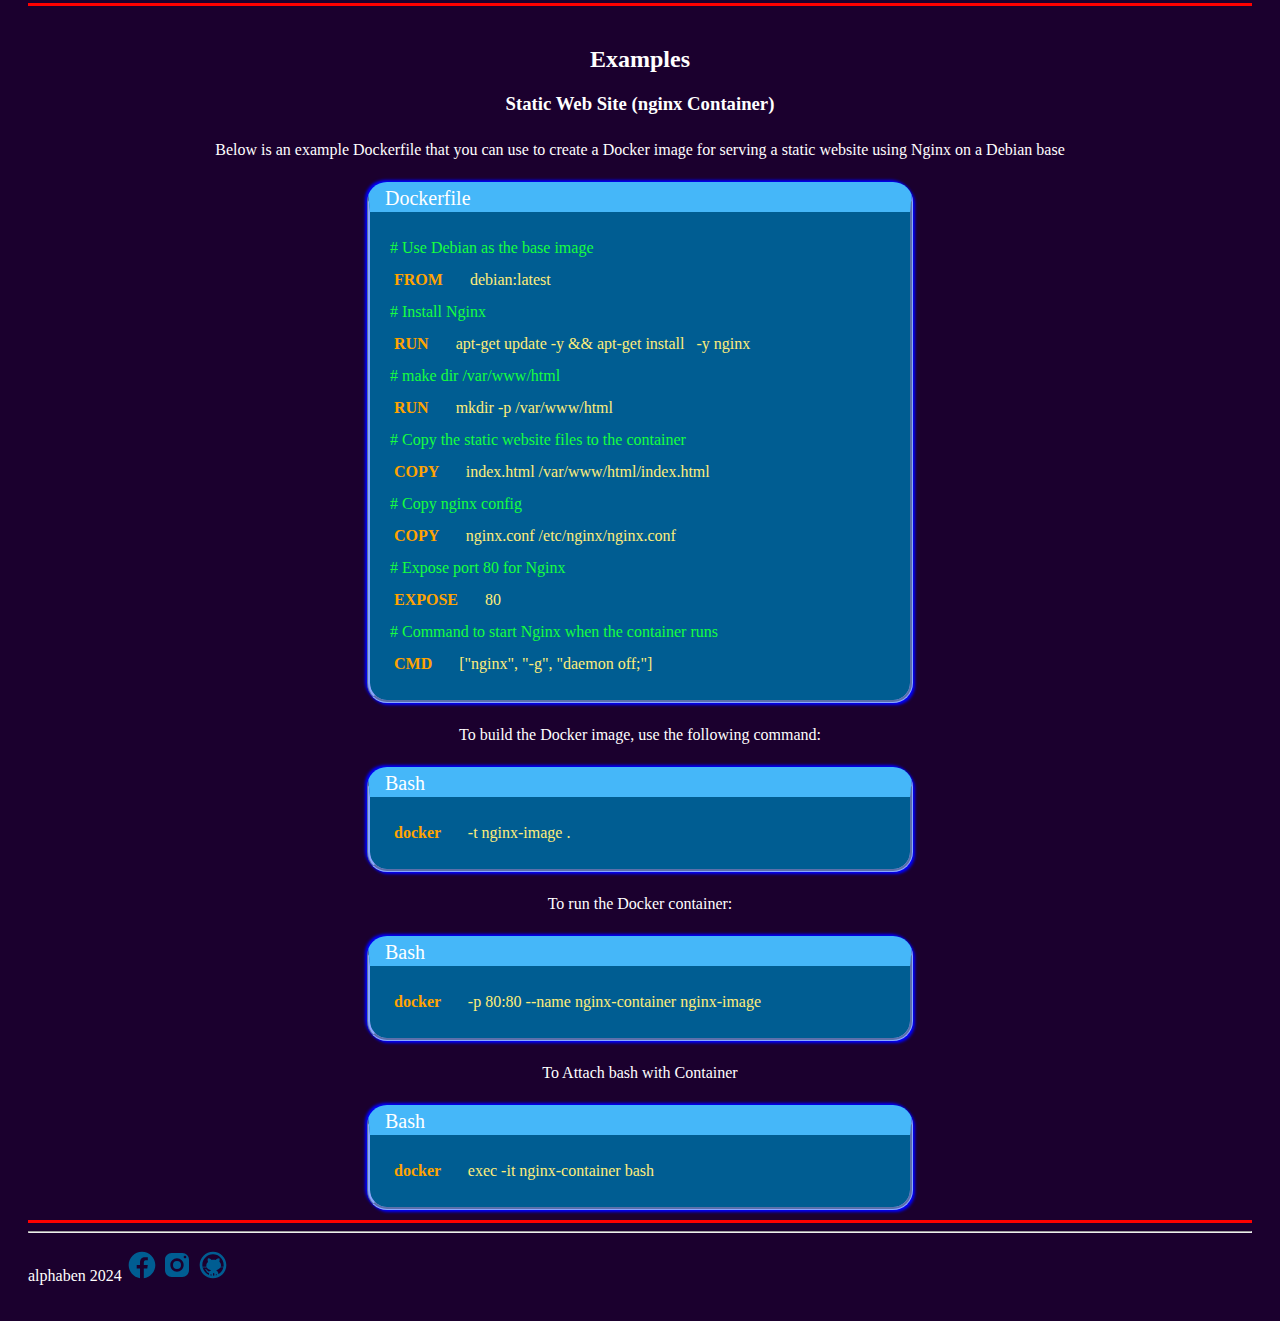
==== commit 7f4372ea: "change styles and repalce some iamges" ====
--- a/Docker/index.html
+++ b/Docker/index.html
@@ -64,29 +64,30 @@
 				</div>
 
                 <div class="menu">
-                    <a href="#section8"> Examples</a>
+                    <a href="#section"> Examples</a>
                         
 					<div>
                             <a> Static Web Site (nginx)</A>
 				</div>
         </nav>
     </header>
+
     <main>
         <section id="section1">
-            <h1> What is Docker ? </h1>
+            <div>
+            <h2> What is Docker ? </h2>
             <p>
                 <b> Docker </b> is an open source platform
-                <br> that enables developers to build,<b> deploy</b>, <b> run </b> , <b> run </b> <b>update </b> and<b>
+               that enables developers to build,<b> deploy</b>, <b> run </b> , <b> run </b> <b>update </b> and<b>
                     manage </b>containers—standardized, executable components
-                <br> that combine application source code with the operating system <abbr title="operating system">
+               that combine application source code with the operating system <abbr title="operating system">
                     (OS)</abbr>
-                <br>libraries and dependencies required to run that code in any environment.
+              libraries and dependencies required to run that code in any environment.
             </p>
-
+        </div>
         </section>
-        <hr>
         <section id="section2">
-            <h1>Docker vs Virtual Machine </h1>
+            <h2>Docker vs Virtual Machine </h2>
             <table>
                 <thead>
                     <tr>
@@ -100,23 +101,23 @@
 
 
                     <tr>
-                        <td> What is it? <br> <br> </td>
-                        <td>
-                            Docker is a software platform <br> to create and
-                            run Docker containers. <br> A Docker container is an
-                            emulation of a user-space instance, <br> the part of
-                            the operating system <br> where user processes run.<br><br>
-                        </td>
-                        <td>
-                            An emulation of a physical <br> machine—including
-                            virtualized hardware—running <br> an operating
+                        <td> What is it? </td>
+                        <td>
+                            Docker is a software platform to create and
+                            run Docker containers. A Docker container is an
+                            emulation of a user-space instance, the part of
+                            the operating system where user processes run.<br><br>
+                        </td>
+                        <td>
+                            An emulation of a physical machine—including
+                            virtualized hardware—running an operating
                             system.
                         </td>
                     </tr>
                     <tr>
                         <td>Virtualization </td>
-                        <td>Container abstracts <br> operating system details
-                            <br> from the application code.
+                        <td>Container abstracts operating system details
+                            from the application code.
                         </td>
                         <td>
                             VM abstracts hardware details <br>
@@ -140,20 +141,20 @@
                         <td>Managed by </td>
                         <td>
                             Shares resources with
-                            <br> the underlying host kernel.
+                            the underlying host kernel.
                             <br><br>
                         </td>
-                        <td>Runs its own kernel and <br> operating system.</td>
+                        <td>Runs its own kernel and operating system.</td>
                     </tr>
                     <tr>
                         <td>Architecture</td>
                         <td>
                             Shares resources with
-                            <br> the underlying host kernel.
+                            the underlying host kernel.
                         </td>
                         <td>
                             Runs its own kernel and
-                            <br> operating system.
+                            operating system.
                             <br><br>
                         </td>
                     </tr>
@@ -165,7 +166,7 @@
                         </td>
                         <td>
                             fixed amount, set in a virtual machine <br>
-                            image’s <br> configuration requirements.
+                            image’s configuration requirements.
                             <br><br>
                         </td>
                     </tr>
@@ -182,12 +183,15 @@
             </table>
         </section>
         <section id="section3">
-            <h1>
-                Docker architecture
-            </h1>
+           
             <figure>
                 <figcaption>
-                    <pre>
+            <div>
+                <h2>
+                    Docker architecture
+                </h2>
+                    <p>
+                        
     Docker uses a client-server architecture. 
     The Docker client talks to the Docker daemon,
     which does the heavy lifting of building, running, and distributing
@@ -196,45 +200,52 @@
     and daemon communicate using a REST API, over UNIX sockets or a network interface. 
     Another Docker client is Docker Compose,
     that lets you work with applications consisting of a set of contain
-                    </pre>
+                    </p>
+            </div>
                 </figcaption>
-                <img src="./src/docker-architecture.webp" alt="docker-architecture" width="512" height="400">
+                <img src="./src/docker-architecture1.webp" alt="docker-architecture" width="512" height="400">
             </figure>
 
             <a href="https://docs.docker.com/get-started/overview/"> Source </a>
         </section>
         <section>
-            <h1 id="section4"> Docker Image And Container </h1>
+            <h2 id="section4"> Docker Image And Container </h2>
+            <div>
             <h3 id="section4-1"> What is a Docker image? </h3>
 
             <p>
                 A Docker image is a file used to execute code in a Docker container.
-                <br> Docker images act as a set of instructions to build a Docker container,
-                <br> like a template. Docker images also act as the starting point when using
-                <br> Docker. An image is comparable to a snapshot in virtual machine (VM) environments
+                Docker images act as a set of instructions to build a Docker container,
+                like a template. Docker images also act as the starting point when using
+                Docker. An image is comparable to a snapshot in virtual machine (VM) environments
             </p>
-
+        </div>
+        <div>
             <h3 id="section4-2"> What is a Docker Container ? </h3>
 
             <p>
                 Containers are an abstraction at the app layer that packages code and dependencies together.
-                <br> Multiple containers can run on the same machine and share the OS kernel
-                <br> with other containers, each running as isolated processes in user space.
-                <br> Containers take up less space than VMs (container images are typically
-                <br> tens of MBs in size),
-                <br> can handle more applications
-                <br> and require fewer VMs and Operating systems.
+                Multiple containers can run on the same machine and share the OS kernel
+                with other containers, each running as isolated processes in user space.
+                Containers take up less space than VMs (container images are typically
+                tens of MBs in size),
+                can handle more applications
+                and require fewer VMs and Operating systems.
             </p>
+        </div>
         </section>
         <section id="section5">
-            <h1> Dockerfile </h1>
+            <h2> Dockerfile </h2>
+            <div>
             <h3 id="section5-1">definition </h3>
             <p>
                 A Dockerfile is a text document that contains
-                <br> all the commands a user could call on the command line
-                <br> to assemble an image. This page describes
-                <br> the commands you can use in a Dockerfile.
+                all the commands a user could call on the command line
+                to assemble an image. This page describes
+                the commands you can use in a Dockerfile.
             </p>
+        </div>
+      
             <h3 id="section5-2">
                 basics command
             </h3>
@@ -320,261 +331,287 @@
             </table>
         </section>
         <section id="section6">
-            <h1>
+            <h2>
                 Docker command
-            </h1>
-            <h3> attach </h3>
-            <p>
-                Attach local standard input, output, and error streams to a running container
-            </p>
-            <h3> build </h3>
-            <p>
-                Build an image from a Dockerfile
-            </p>
-            <h3> builder </h3>
-            <p>
-                Manage builds
-            </p>
-            <h3> checkpoint </h3>
-            <p>
-                Manage checkpoints
-            </p>
-            <h3> commit </h3>
-            <p>
-                Create a new image from a container's changes
-            </p>
-            <h3> config </h3>
-            <p>
-                Manage Swarm configs
-            </p>
-            <h3> container </h3>
-            <p>
-                Manage containers
-            </p>
-            <h3> context </h3>
-            <p>
-                Manage contexts
-            </p>
-            <h3> cp </h3>
-            <p>
-                Copy files/folders between a container and the local filesystem
-            </p>
-            <h3> create </h3>
-            <p>
-                Create a new container
-            </p>
-            <h3> diff </h3>
-            <p>
-                Inspect changes to files or directories on a container's filesystem
-            </p>
-            <h3> events </h3>
-            <p>
-                Get real time events from the server
-            </p>
-            <h3> exec </h3>
-            <p>
-                Execute a command in a running container
-            </p>
-            <h3> export </h3>
-            <p>
-                Export a container's filesystem as a tar archive
-            </p>
-            <h3> history </h3>
-            <p>
-                Show the history of an image
-            </p>
-            <h3> image </h3>
-            <p>
-                Manage images
-            </p>
-            <h3> images </h3>
-            <p>
-                List images
-            </p>
-            <h3> import </h3>
-            <p>
-                Import the contents from a tarball to create a filesystem image
-            </p>
-            <h3> info </h3>
-            <p>
-                Display system-wide information
-            </p>
-            <h3> inspect </h3>
-            <p>
-                Return low-level information on Docker objects
-            </p>
-            <h3> kill </h3>
-            <p>
-                Kill one or more running containers
-            </p>
-            <h3> load </h3>
-            <p>
-                Load an image from a tar archive or STDIN
-            </p>
-            <h3> login </h3>
-            <p>
-                Log in to a registry
-            </p>
-            <h3> logout </h3>
-            <p>
-                Log out from a registry
-            </p>
-            <h3> logs </h3>
-            <p>
-                Fetch the logs of a container
-            </p>
-            <h3> manifest </h3>
-            <p>
-                Manage Docker image manifests and manifest lists
-            </p>
-            <h3> network </h3>
-            <p>
-                Manage networks
-            </p>
-            <h3> node </h3>
-            <p>
-                Manage Swarm nodes
-            </p>
-            <h3> pause </h3>
-            <p>
-                Pause all processes within one or more containers
-            </p>
-            <h3> plugin </h3>
-            <p>
-                Manage plugins
-            </p>
-            <h3> port </h3>
-            <p>
-                List port mappings or a specific mapping for the container
-            </p>
-            <h3> ps </h3>
-            <p>
-                List containers
-            </p>
-            <h3> pull </h3>
-            <p>
-                Download an image from a registry
-            </p>
-            <h3> push </h3>
-            <p>
-                Upload an image to a registry
-            </p>
-            <h3> rename </h3>
-            <p>
-                Rename a container
-            </p>
-            <h3> restart </h3>
-            <p>
-                Restart one or more containers
-            </p>
-            <h3> rm </h3>
-            <p>
-                Remove one or more containers
-            </p>
-            <h3> rmi </h3>
-            <p>
-                Remove one or more images
-            </p>
-            <h3> run </h3>
-            <p>
-                Create and run a new container from an image
-            </p>
-            <h3> save </h3>
-            <p>
-                Save one or more images to a tar archive (streamed to STDOUT by default)
-            </p>
-            <h3> search </h3>
-            <p>
-                Search Docker Hub for images
-            </p>
-            <h3> secret </h3>
-            <p>
-                Manage Swarm secrets
-            </p>
-            <h3> service </h3>
-            <p>
-                Manage Swarm services
-            </p>
-            <h3> stack </h3>
-            <p>
-                Manage Swarm stacks
-            </p>
-            <h3> start </h3>
-            <p>
-                Start one or more stopped containers
-            </p>
-            <h3> stats </h3>
-            <p>
-                Display a live stream of container(s) resource usage statistics
-            </p>
-            <h3> stop </h3>
-            <p>
-                Stop one or more running containers
-            </p>
-            <h3> swarm </h3>
-            <p>
-                Manage Swarm
-            </p>
-            <h3> system </h3>
-            <p>
-                Manage Docker
-            </p>
-            <h3> tag </h3>
-            <p>
-                Create a tag TARGET_IMAGE that refers to SOURCE_IMAGE
-            </p>
-            <h3> top </h3>
-            <p>
-                Display the running processes of a container
-            </p>
-            <h3> trust </h3>
-            <p>
-                Manage trust on Docker images
-            </p>
-            <h3> unpause </h3>
-            <p>
-                Unpause all processes within one or more containers
-            </p>
-            <h3> update </h3>
-            <p>
-                Update configuration of one or more containers
-            </p>
-            <h3> version </h3>
-            <p>
-                Show the Docker version information
-            </p>
-            <h3> volume </h3>
-            <p>
-                Manage volumes
-            </p>
-            <h3> wait </h3>
-            <p>
-                Block until one or more containers stop, then print their exit codes
-            </p>
+            </h2>
+            <!DOCTYPE html>
+            <html lang="en">
+            <head>
+                <meta charset="UTF-8">
+                <meta name="viewport" content="width=device-width, initial-scale=1.0">
+                <title>Docker Commands</title>
+            </head>
+            <body>
+            
+            <table border="1">
+                <tr>
+                    <th>Command</th>
+                    <th>Description</th>
+                </tr>
+                <tr>
+                    <td>attach</td>
+                    <td>Attach local standard input, output, and error streams to a running container</td>
+                </tr>
+                <tr>
+                    <td>build</td>
+                    <td>Build an image from a Dockerfile</td>
+                </tr>
+                <tr>
+                    <td>builder</td>
+                    <td>Manage builds</td>
+                </tr>
+                <tr>
+                    <td>checkpoint</td>
+                    <td>Manage checkpoints</td>
+                </tr>
+                <tr>
+                    <td>commit</td>
+                    <td>Create a new image from a container's changes</td>
+                </tr>
+                <tr>
+                    <td>config</td>
+                    <td>Manage Swarm configs</td>
+                </tr>
+                <tr>
+                    <td>container</td>
+                    <td>Manage containers</td>
+                </tr>
+                <tr>
+                    <td>context</td>
+                    <td>Manage contexts</td>
+                </tr>
+                <tr>
+                    <td>cp</td>
+                    <td>Copy files/folders between a container and the local filesystem</td>
+                </tr>
+                <tr>
+                    <td>create</td>
+                    <td>Create a new container</td>
+                </tr>
+                <tr>
+                    <td>diff</td>
+                    <td>Inspect changes to files or directories on a container's filesystem</td>
+                </tr>
+                <tr>
+                    <td>events</td>
+                    <td>Get real-time events from the server</td>
+                </tr>
+                <tr>
+                    <td>exec</td>
+                    <td>Execute a command in a running container</td>
+                </tr>
+                <tr>
+                    <td>export</td>
+                    <td>Export a container's filesystem as a tar archive</td>
+                </tr>
+                <tr>
+                    <td>history</td>
+                    <td>Show the history of an image</td>
+                </tr>
+                <tr>
+                    <td>image</td>
+                    <td>Manage images</td>
+                </tr>
+                <tr>
+                    <td>images</td>
+                    <td>List images</td>
+                </tr>
+                <tr>
+                    <td>import</td>
+                    <td>Import the contents from a tarball to create a filesystem image</td>
+                </tr>
+                <tr>
+                    <td>info</td>
+                    <td>Display system-wide information</td>
+                </tr>
+                <tr>
+                    <td>inspect</td>
+                    <td>Return low-level information on Docker objects</td>
+                </tr>
+                <tr>
+                    <td>kill</td>
+                    <td>Kill one or more running containers</td>
+                </tr>
+                <tr>
+                    <td>load</td>
+                    <td>Load an image from a tar archive or STDIN</td>
+                </tr>
+                <tr>
+                    <td>login</td>
+                    <td>Log in to a registry</td>
+                </tr>
+                <tr>
+                    <td>logout</td>
+                    <td>Log out from a registry</td>
+                </tr>
+                <tr>
+                    <td>logs</td>
+                    <td>Fetch the logs of a container</td>
+                </tr>
+                <tr>
+                    <td>manifest</td>
+                    <td>Manage Docker image manifests and manifest lists</td>
+                </tr>
+                <tr>
+                    <td>network</td>
+                    <td>Manage networks</td>
+                </tr>
+                <tr>
+                    <td>node</td>
+                    <td>Manage Swarm nodes</td>
+                </tr>
+                <tr>
+                    <td>pause</td>
+                    <td>Pause all processes within one or more containers</td>
+                </tr>
+                <tr>
+                    <td>plugin</td>
+                    <td>Manage plugins</td>
+                </tr>
+                <tr>
+                    <td>port</td>
+                    <td>List port mappings or a specific mapping for the container</td>
+                </tr>
+                <tr>
+                    <td>ps</td>
+                    <td>List containers</td>
+                </tr>
+                <tr>
+                    <td>pull</td>
+                    <td>Download an image from a registry</td>
+                </tr>
+                <tr>
+                    <td>push</td>
+                    <td>Upload an image to a registry</td>
+                </tr>
+                <tr>
+                    <td>rename</td>
+                    <td>Rename a container</td>
+                </tr>
+                <tr>
+                    <td>restart</td>
+                    <td>Restart one or more containers</td>
+                </tr>
+                <tr>
+                    <td>rm</td>
+                    <td>Remove one or more containers</td>
+                </tr>
+                <tr>
+                    <td>rmi</td>
+                    <td>Remove one or more images</td>
+                </tr>
+                <tr>
+                    <td>run</td>
+                    <td>Create and run a new container from an image</td>
+                </tr>
+                <tr>
+                    <td>save</td>
+                    <td>Save one or more images to a tar archive (streamed to STDOUT by default)</td>
+                </tr>
+                <tr>
+                    <td>search</td>
+                    <td>Search Docker Hub for images</td>
+                </tr>
+                <tr>
+                    <td>secret</td>
+                    <td>Manage Swarm secrets</td>
+                </tr>
+                <tr>
+                    <td>service</td>
+                    <td>Manage Swarm services</td>
+                </tr>
+                <tr>
+                    <td>stack</td>
+                    <td>Manage Swarm stacks</td>
+                </tr>
+                <tr>
+                    <td>start</td>
+                    <td>Start one or more stopped containers</td>
+                </tr>
+                <tr>
+                    <td>stats</td>
+                    <td>Display a live stream of container(s) resource usage statistics</td>
+                </tr>
+                <tr>
+                    <td>stop</td>
+                    <td>Stop one or more running containers</td>
+                </tr>
+                <tr>
+                    <td>swarm</td>
+                    <td>Manage Swarm</td>
+                </tr>
+                <tr>
+                    <td>system</td>
+                    <td>Manage Docker</td>
+                </tr>
+                <tr>
+                    <td>tag</td>
+                    <td>Create a tag TARGET_IMAGE that refers to SOURCE_IMAGE</td>
+                </tr>
+                <tr>
+                    <td>top</td>
+                    <td>Display the running processes of a container</td>
+                </tr>
+                <tr>
+                    <td>trust</td>
+                    <td>Manage trust on Docker images</td>
+                </tr>
+                <tr>
+                    <td>unpause</td>
+                    <td>Unpause all processes within one or more containers</td>
+                </tr>
+                <tr>
+                    <td>update</td>
+                    <td>Update configuration of one or more containers</td>
+                </tr>
+                <tr>
+                    <td>version</td>
+                    <td>Show the Docker version information</td>
+                </tr>
+                <tr>
+                    <td>volume</td>
+                    <td>Manage volumes</td>
+                </tr>
+                <tr>
+                    <td>wait</td>
+                    <td>Block until one or more containers stop, then print their exit codes</td>
+                </tr>
+            </table>
+            
+            </body>
+            </html>
+            
 
         </section>
  
     <section id="section7">
-        <h1> Docker Networking </h1>
+        <h2> Docker Networking </h2>
+        <div>
         <h3 id="section7-1">What is Docker Networking? </h3>
         <p>
             For Docker containers to communicate with each
-            <br> other and the outside world via the host
-            <br> machine, there has to be a layer of4
-            <br> networking involved. Docker supports different
-            <br> types of networks, each fit for certain use cases
+             other and the outside world via the host
+             machine, there has to be a layer of4
+             networking involved. Docker supports different
+             types of networks, each fit for certain use cases
         </p>
+    </div>
+    <div>
         <h3 id="section7-2"> Docker Default Networking (docker0) </h3>
         <p>
             When Docker is installed, a default bridge network named
-            <br> docker0 is created. Each new Docker container is automatically
-            <br> attached to this network, unless a custom network is specified.
-            <br> Besides docker0 , two other networks get created automatically
-            <br> by Docker: host (no isolation between host and containers
-            <br> on this network, to the outside world they are
-            <br> on the same network) and none (attached containers run on
-            <br> container-specific network stack).
+           <b> docker0 </b>  is created. Each new Docker container is automatically
+             attached to this network, unless a custom network is specified.
+             Besides docker0 , two other networks get created automatically
+             by Docker: host (no isolation between host and containers
+             on this network, to the outside world they are
+             on the same network) and none (attached containers run on
+             container-specific network stack).
         </p>
+    </div>
+    <div>
+
+
         <h3 id="section7-3"> Docker Network Types </h3>
         <table>
             <thead>
@@ -610,38 +647,45 @@
                 </tr>
             </tbody>
         </table>
+    </div>
 
     </section>
     <section id="section8">
-        <h1> Docker Volume </h1>
+        
         <figure>
-            <figure>
+            <figcaption>
+                <div>
+
+                
+                <h2> Docker Volume </h2>
+            
                 <p>
                     Volumes are the preferred mechanism for persisting data generated
-                    <br> by and used by Docker containers. While bind mounts are dependent
-                    <br> on the directory structure and OS of the host machine, volumes
-                    <br> are completely managed by Docker. Volumes have several advantages
-                    <br> over bind mounts:Volumes are easier to
-                    <br> back up or migrate than bind mounts.
-                    <br> You can manage volumes using Docker CLI commands or the Docker API.
-                    <br> Volumes work on both Linux and Windows containers.
-                    <br> Volumes can be more safely shared among multiple containers.
-                    <br> Volume drivers let you store volumes on remote hosts or cloud
-                    <br> providers, encrypt the contents of volumes, or add other functionality.
-                    <br> New volumes can have their content pre-populated by a container.
-                    <br> Volumes on Docker Desktop have much higher performance than bind mounts
-                    <br> from Mac and Windows hosts.
+                     by and used by Docker containers. While bind mounts are dependent
+                     on the directory structure and OS of the host machine, volumes
+                     are completely managed by Docker. Volumes have several advantages
+                     over bind mounts:Volumes are easier to
+                     back up or migrate than bind mounts.
+                     You can manage volumes using Docker CLI commands or the Docker API.
+                     Volumes work on both Linux and Windows containers.
+                     Volumes can be more safely shared among multiple containers.
+                     Volume drivers let you store volumes on remote hosts or cloud
+                     providers, encrypt the contents of volumes, or add other functionality.
+                     New volumes can have their content pre-populated by a container.
+                     Volumes on Docker Desktop have much higher performance than bind mounts
+                     from Mac and Windows hosts.
                 </p>
-            </figure>
+            </div>
+            </figcaption>
             <img src="./src/types-of-mounts-volume.webp" alt="docker volumes">
         </figure>
     </section>
     <section id="section9">
-        <h1> Examples</h1>
+        <h2> Examples</h2>
         <h3>Static Web Site (nginx Container)</h3>
         <p>
             Below is an example Dockerfile that you can use to create a Docker image 
-           <br>  for serving a static website using Nginx on a Debian base 
+            for serving a static website using Nginx on a Debian base 
         </p>
         <div class="code">
         <p class="code-title">Dockerfile</p>
--- a/Docker/css/main.css
+++ b/Docker/css/main.css
@@ -1,63 +1,44 @@
 body 
 {
-
-    background: #fffefe;
-    color  : #005d92;
-    margin: 0px auto;
-    padding-top: 30px;
-    
-}
+    color  : #fffefe;
+    /* margin: 0px auto; */
+    padding: 5px 20px;
+    background-color: rgb(27, 0, 46);
+    
+}
+
 /*>>>>>>>>>>  header >>>>>>>>>>  */
 .sidebar h1 
 {
     text-align: center;
-    color :  #fffefe;
-}
-
-header
-{
-    display: flex;
-    width: 100%;
-    background-color:  #0b3749;
-    flex-direction: column;
-    align-items: flex-center;
-}
-
-/* .menu 
-{
-    margin: 4px;
+    font-size:   2.5em; ;
+    color  : #fffefe;
+}
+
+
+
+.menu 
+{
     padding: 10px;
-
-
-    background-color: #0b3749;
-} */
-
-.menu
-{
-    margin: 4px;
+    box-shadow: 5px 5px 5px rgb(105, 117, 247);
+    border-radius: 10px;
+    background-color: #28296f;
+    margin-bottom: 10px;
+    margin: 10px;
     padding: 10px;
-    box-shadow: 2px 2px 3px coral; 
-    /* box-shadow: -2px -2px -3px red;  */
-
-    background-color: #0b3749;
-}
-
-
-
+    max-width: 700px;
+    width: 80%; 
+    
+}
 
 .menu >  div 
 {
-    display: flex;
-    justify-content: space-around;
+
     padding: 5px;
     border-radius: 7px;
     margin-right:0px 10px ;
     margin: 0px;
-    
-    font-size: 16;
-    /* background-color:coral ; */
     margin-bottom: 10px;
-    /* border: #1749ff solid 5px; */
 
 }
 
@@ -65,61 +46,65 @@
 {
     display: flex;
     flex-direction: column;
-    align-items: flex-center;
-
-     display: block; 
     align-items: center;
-    width: 100vw;
-    max-width: 15000px;
-    background-color:  #0b3749;
-    
-    color :  #e9e2e2;
-    width: auto;
+    align-content: center;
+    padding: 0px;
+     width: 100%;
     overflow: auto;
-     margin:auto; 
     text-align: center;
     
 }
 
 .menu > a  , .menu  a 
 {
+    font-size: 1.5rem;
     padding: 0px 0px;
     margin-right: 20px;
-    
     text-transform: capitalize;
     text-align: start;
-    font-size: 18px;
     font-family: 'Segoe UI', Tahoma, Geneva, Verdana, sans-serif;
     text-decoration:  none;
-    color: white;
-    
-}
+    color:  #feffff;
+    font-size: 1em;
+    
+    
+}
+
 .menu > a:hover  , .menu  a:hover
 {
-    padding: 0px 0px;
-    margin-right: 20px;
-    box-shadow: 2px 2px 3px coral; 
-    text-transform: capitalize;
-    text-align: start;
-    font-size: 18px;
-    font-family: 'Segoe UI', Tahoma, Geneva, Verdana, sans-serif;
-    text-decoration:  none;
-    color: white;
-    
-}
+  
+    text-shadow: 2px 2px rgb(106, 0, 255);
+    text-decoration: double;
+    text-decoration: double underline coral; 
+
+}
+
 
 /* >>>>>>>>>>>>>>>>>>>>>>>> main <<<<<<<<<<<<<<*/
 
 main 
 {
-    border: #003b5e 20px solid;
     text-align: center;
     margin: auto;
 }
 
-section 
-{  
-    /* margin: auto; */
+section
+{
+    padding-top: 20px;
+} 
+
+
+
+ section  div 
+{
+    max-width: 500px;
+    margin-top: 100px;
+    margin: 10px auto;
+    border-radius: 10px;
+    padding: 10px;
+     background-color: #080037; 
+     border:3px   rgb(137, 167, 255) groove ;
+     box-shadow: 2px 2px 3px blue, -2px -2px 3px blue;
 }
 
 
@@ -131,20 +116,44 @@
 
 h3
 {
-    color : #1100ff;
-}
+    color : white;
+}
+
+img
+{
+    background-color: #080037; 
+    padding: 6px;
+    max-width: 350px;
+    max-height: 350px;
+    margin-top: 20px;
+    box-shadow: 4px 4px 7px  rgb(62, 0, 196) , -4px -4px 7px rgb(62, 0, 196);;
+} 
 
 /* >>>>>>>>>> table >>>>>>>>>>>>>>>>>>> */
+table 
+{
+    margin: auto;
+    background-color: brown;
+    background-color: #080037; 
+    max-width: 500px;
+  
+
+}
+
 table , th , td 
 {
-    border: solid 1px  #001235;
     border-collapse: collapse;
+    border-radius: 30deg;
+    border:3px   rgb(137, 167, 255) groove ;
     padding: 5px;
 }
+
 p 
 {
     width: 100%;
     text-align: center;
+    text-wrap: wrap;
+    line-height: 2rem;
 }
 
 
@@ -160,11 +169,6 @@
         color: #2a23fc;
 }
 
-a:hover
-{
-    font-weight: bold;
-        color: #c8d2ff;
-}
 
 #section6 > h3 
 {
@@ -172,26 +176,35 @@
     margin: 0px;
     width: fit-content;
 }
-
-
-#section6 > p 
+section
+{
+    border-bottom: 3px red solid;
+}
+
+/* #section6 > p 
 {
    margin: 3px;
     text-indent: 2em;
-}
-
-
+} */
+
+/* main:nth-child(even)
+{
+    background-color: red;
+} */
 /*************************            Code Component      ************************/
+
 .code 
 {
     position: relative;
     background-color: #005d92;
+    text-align: start;
     color: rgb(255, 255, 255);
     margin: 10px  auto;
     border-top:30px #45b7f9 solid;
     border-radius: 20px;
     padding: 20px;
     max-width: 500px;
+    
 
 }
 
@@ -204,15 +217,22 @@
     margin-right: 15px;
 
 }
-
+.instruction > p
+ {
+    display: inline;
+    padding: 4px;
+    text-wrap: nowrap;
+ }
+ 
 .code-title
 {
     position: absolute;
-    top: -50px;
+    top: -55px;
+    left: 10px;
+  
     padding: 5px;
+    text-align: start;
     font-size: 20px;
-    left: 10%; 
- 
    width: 100%;
 }
 .normal 
@@ -223,28 +243,23 @@
     margin: 0px;
     color: rgb(254, 237, 123);
 }
+
 .comment 
 {
+    display: inline;
     color: #17ff3f;
+    text-align: start;
 }
 
 
 .instruction
 {
-   display: flex;
-   justify-content: start;
-   align-items: center;
-   align-content: center;   
-   flex-wrap: wrap;
+   display: block;
+
    /* background-color: #17ff3f; */
 }
 
-.instruction > p
- {
-    padding: 4px;
-     /* min-width: 100px; */
-    text-wrap: nowrap;
- }
+
 
 /*           footer                      */
 
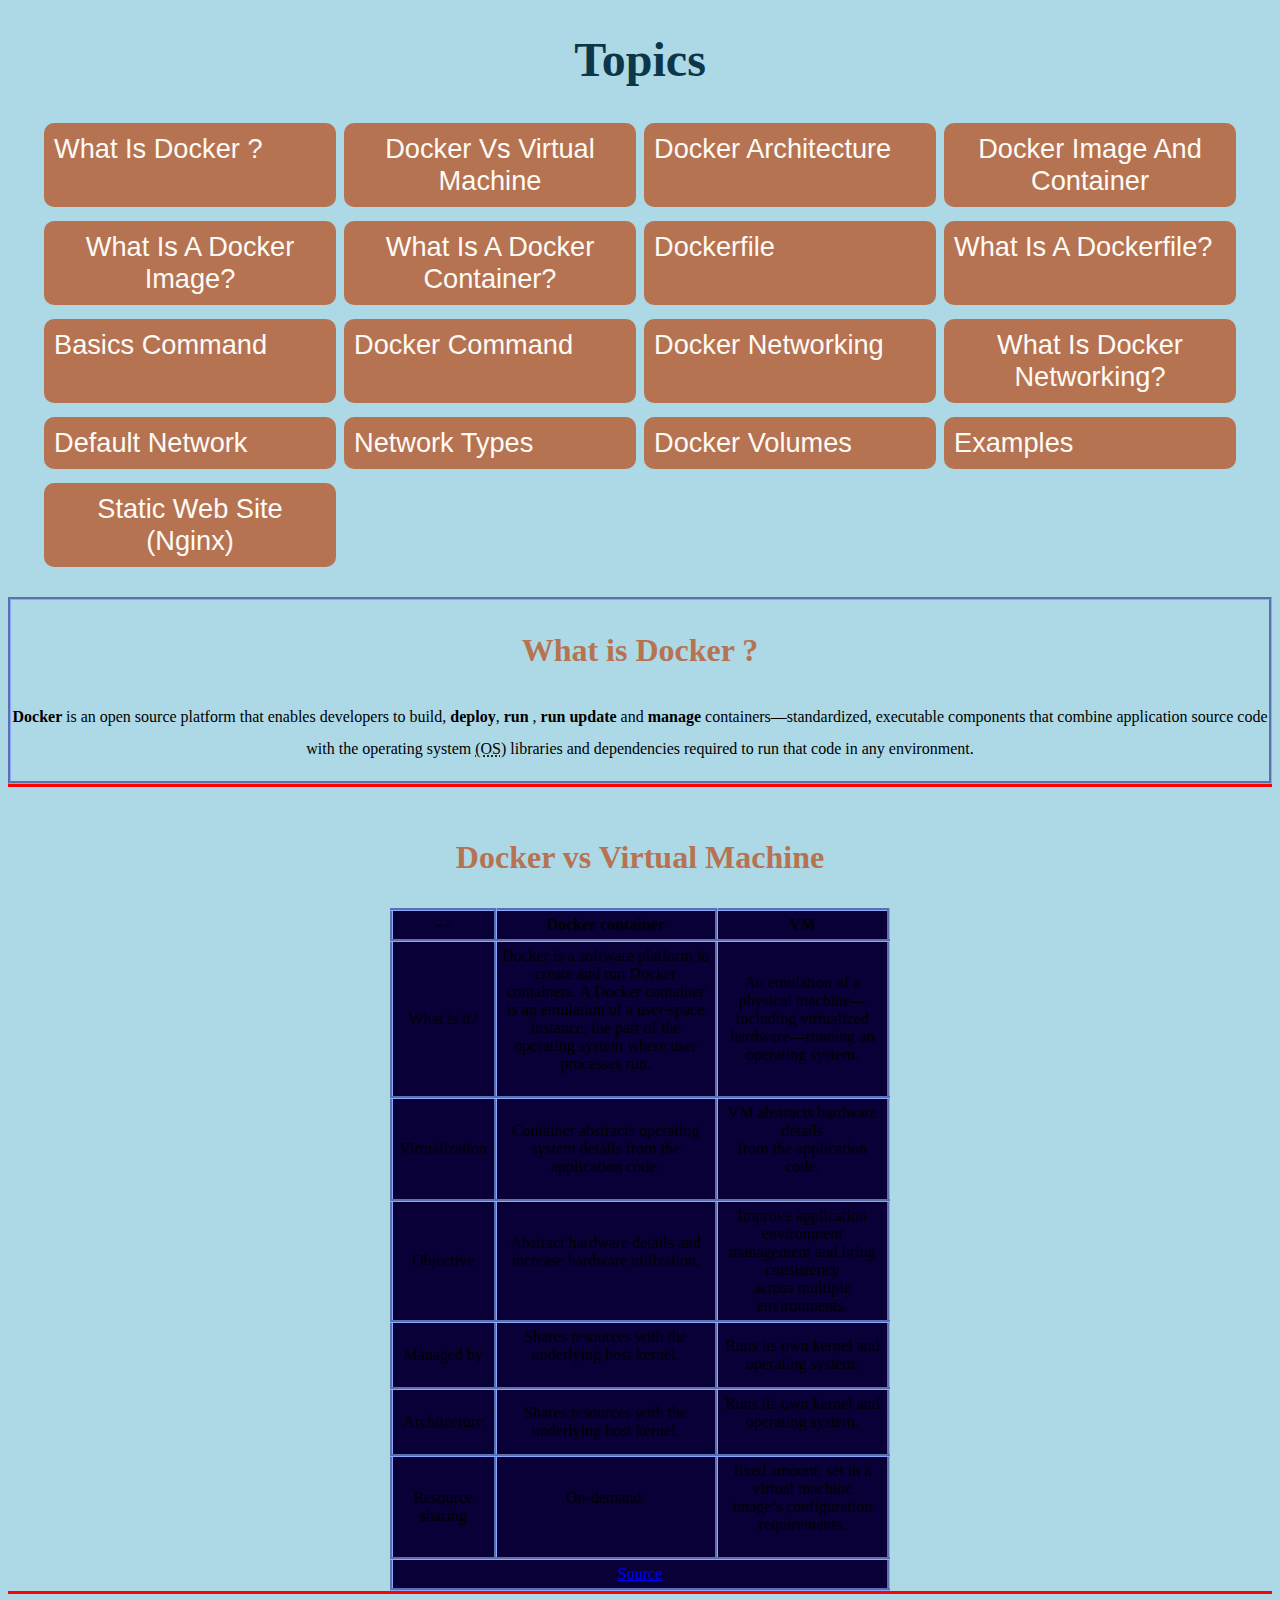
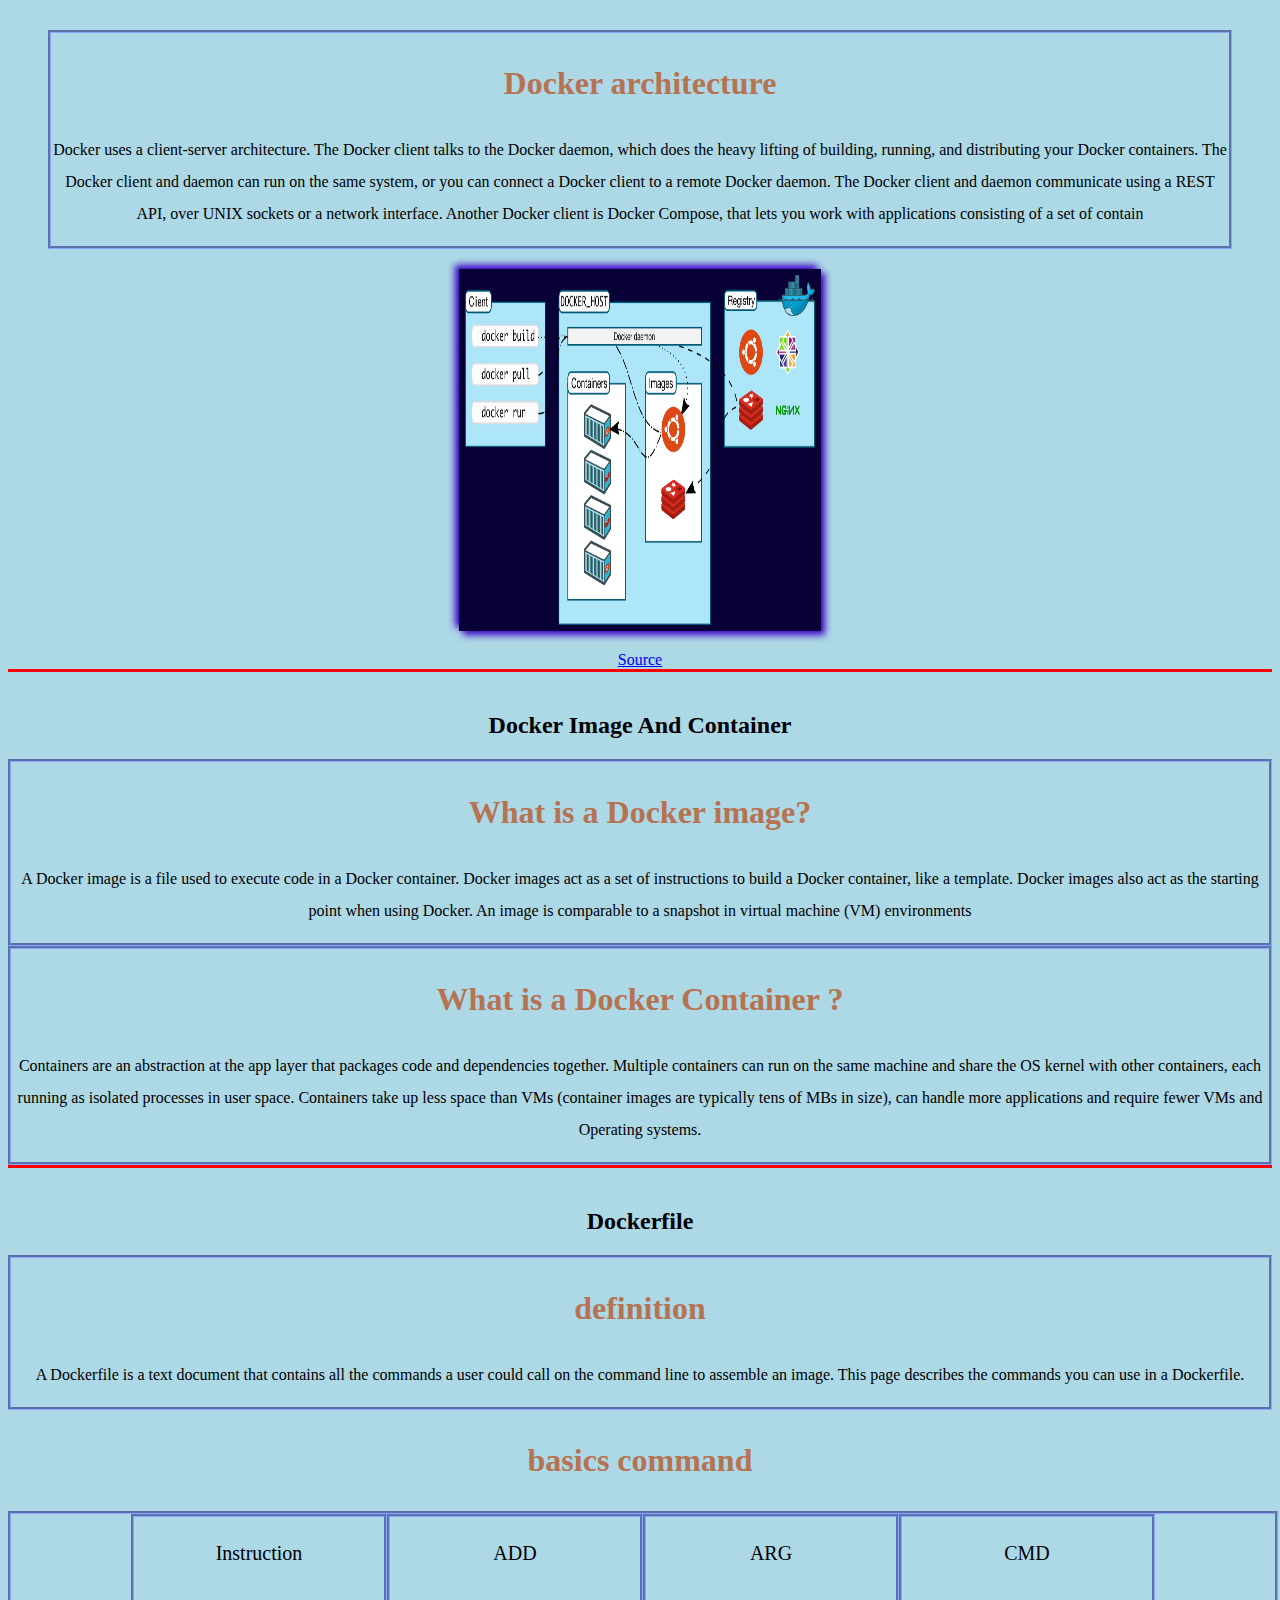
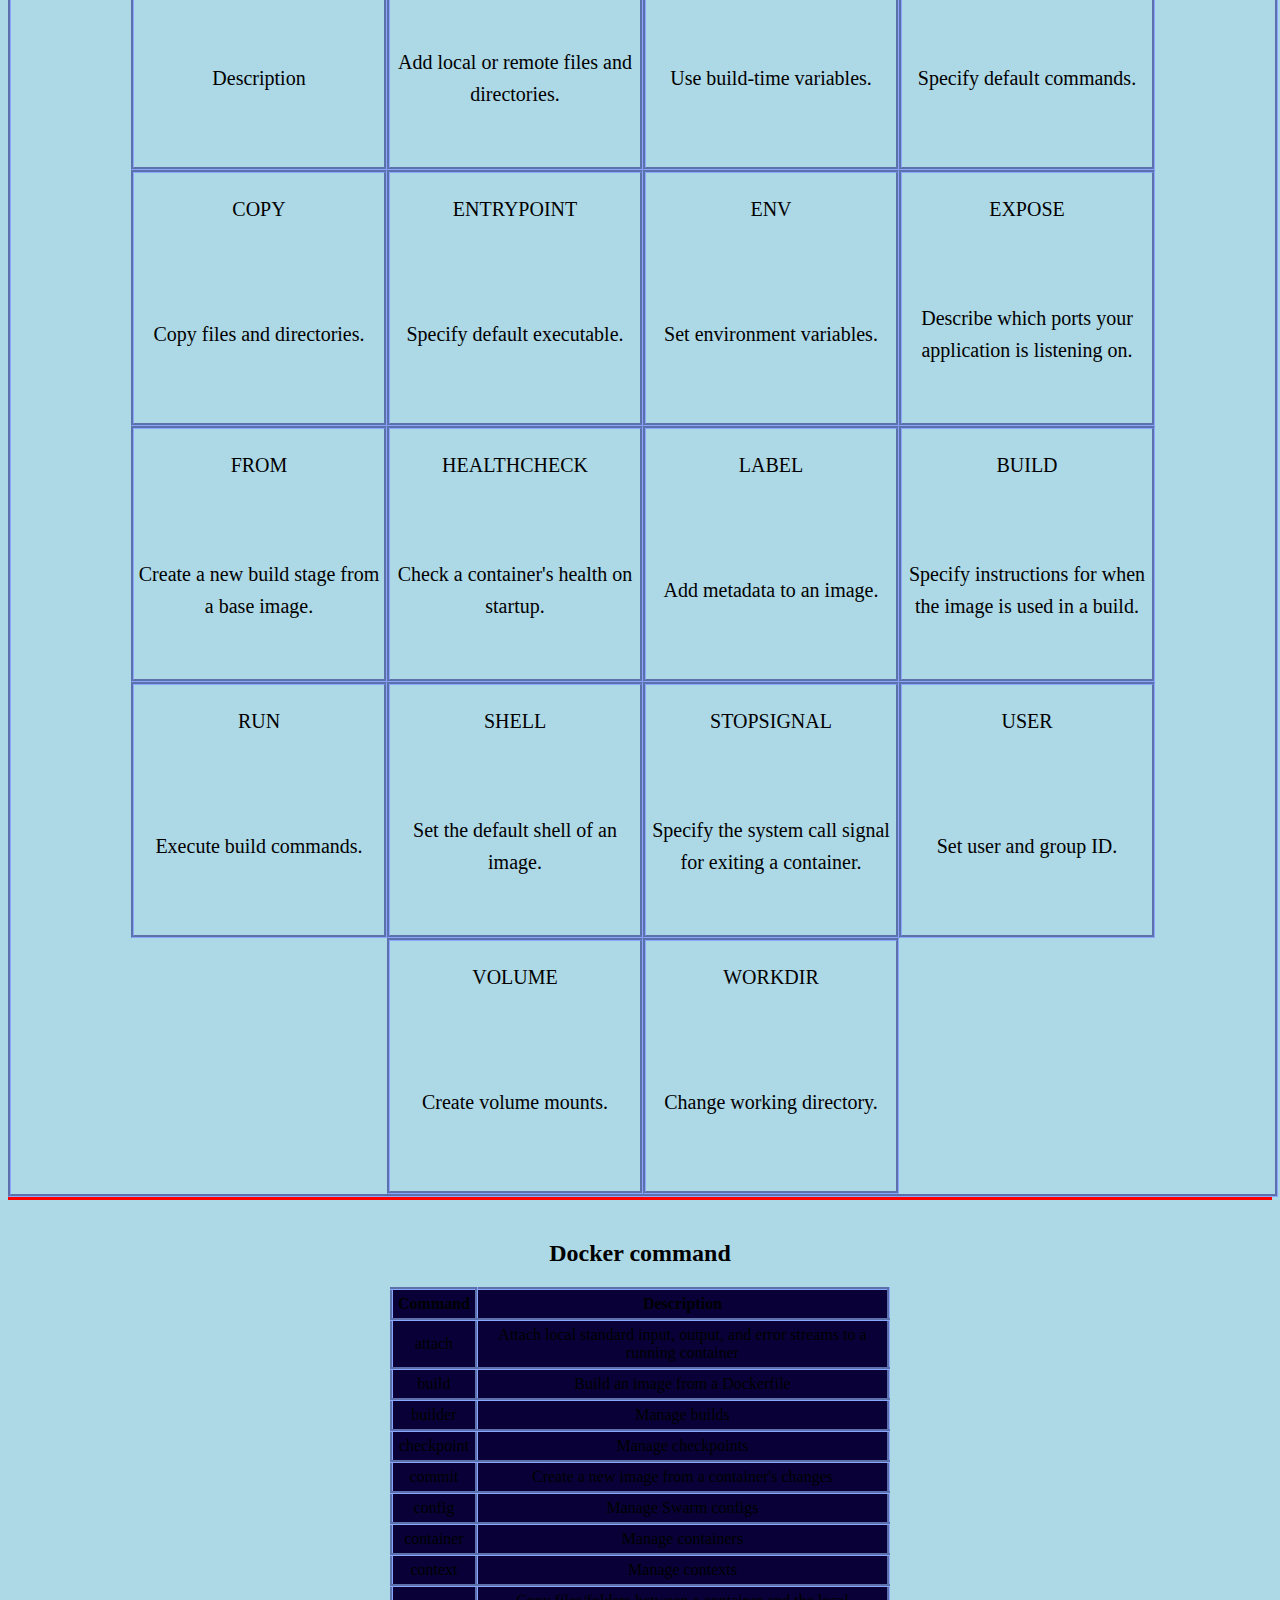
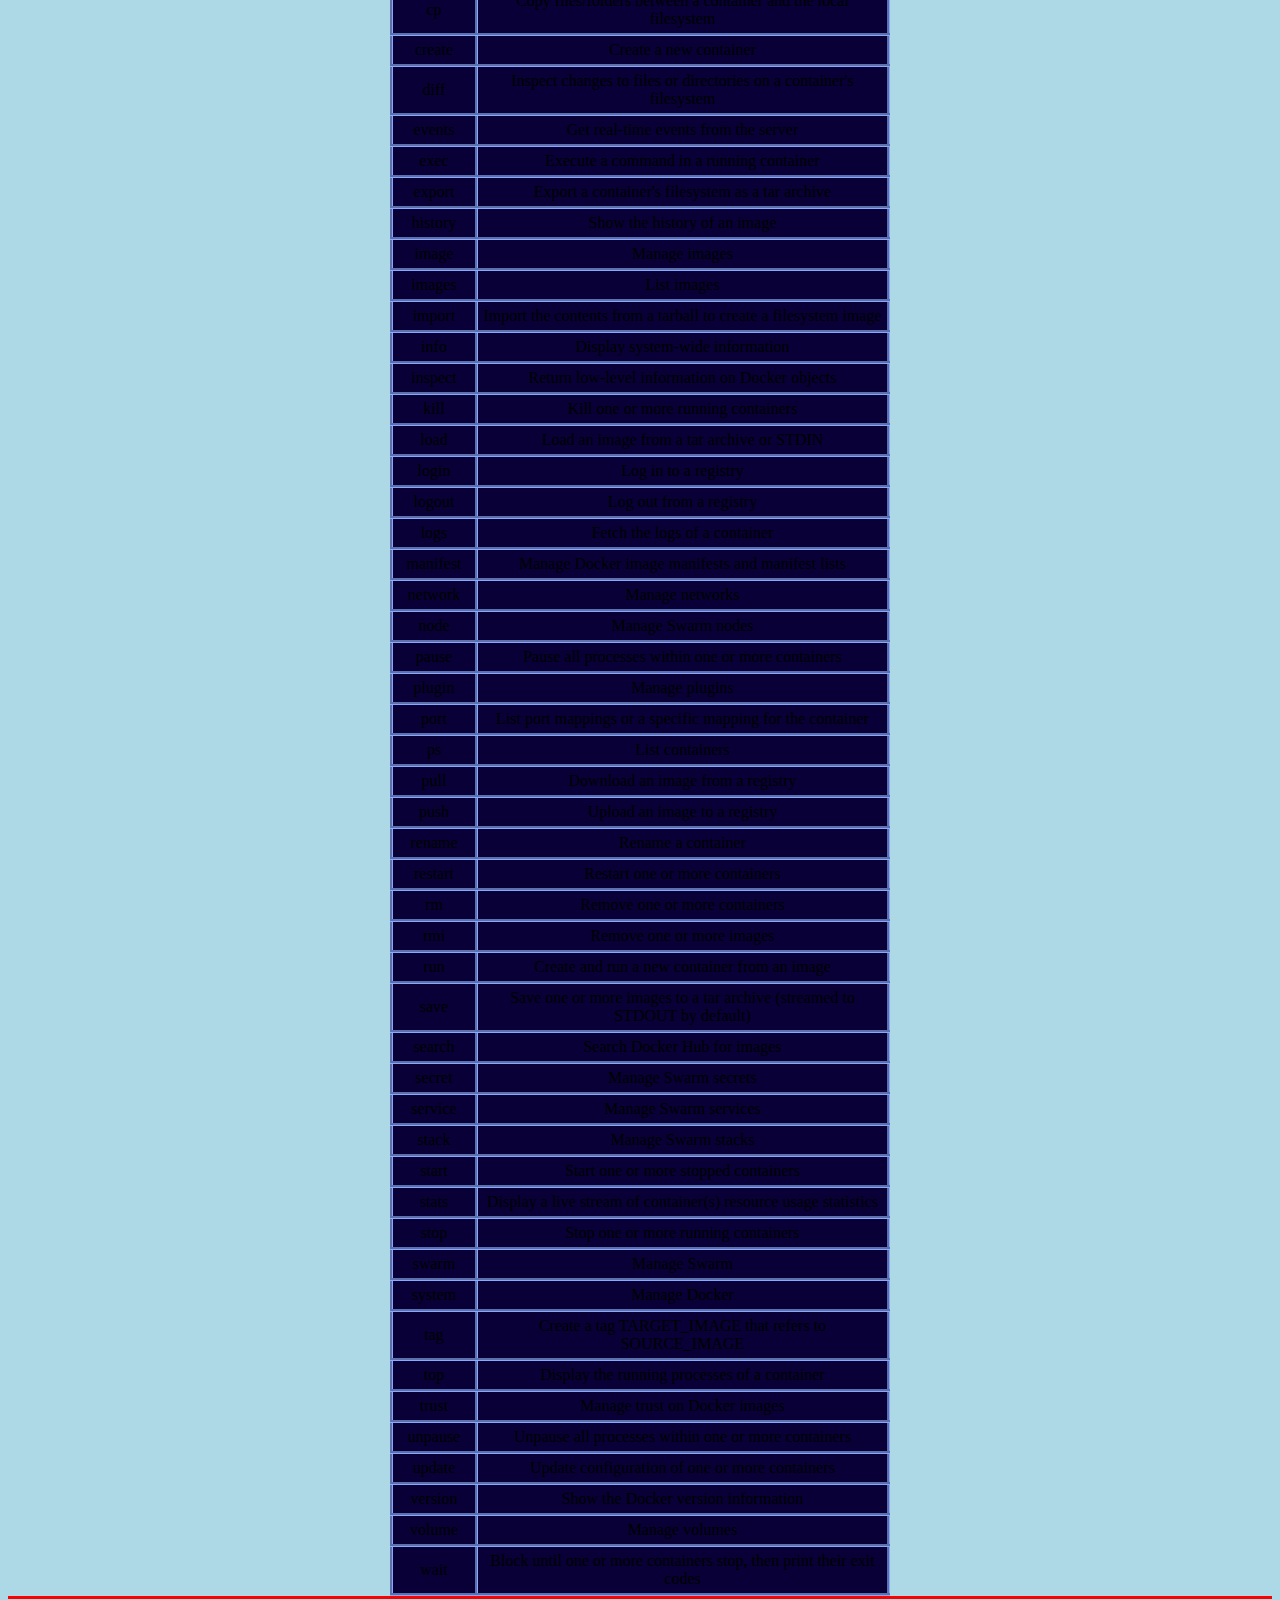
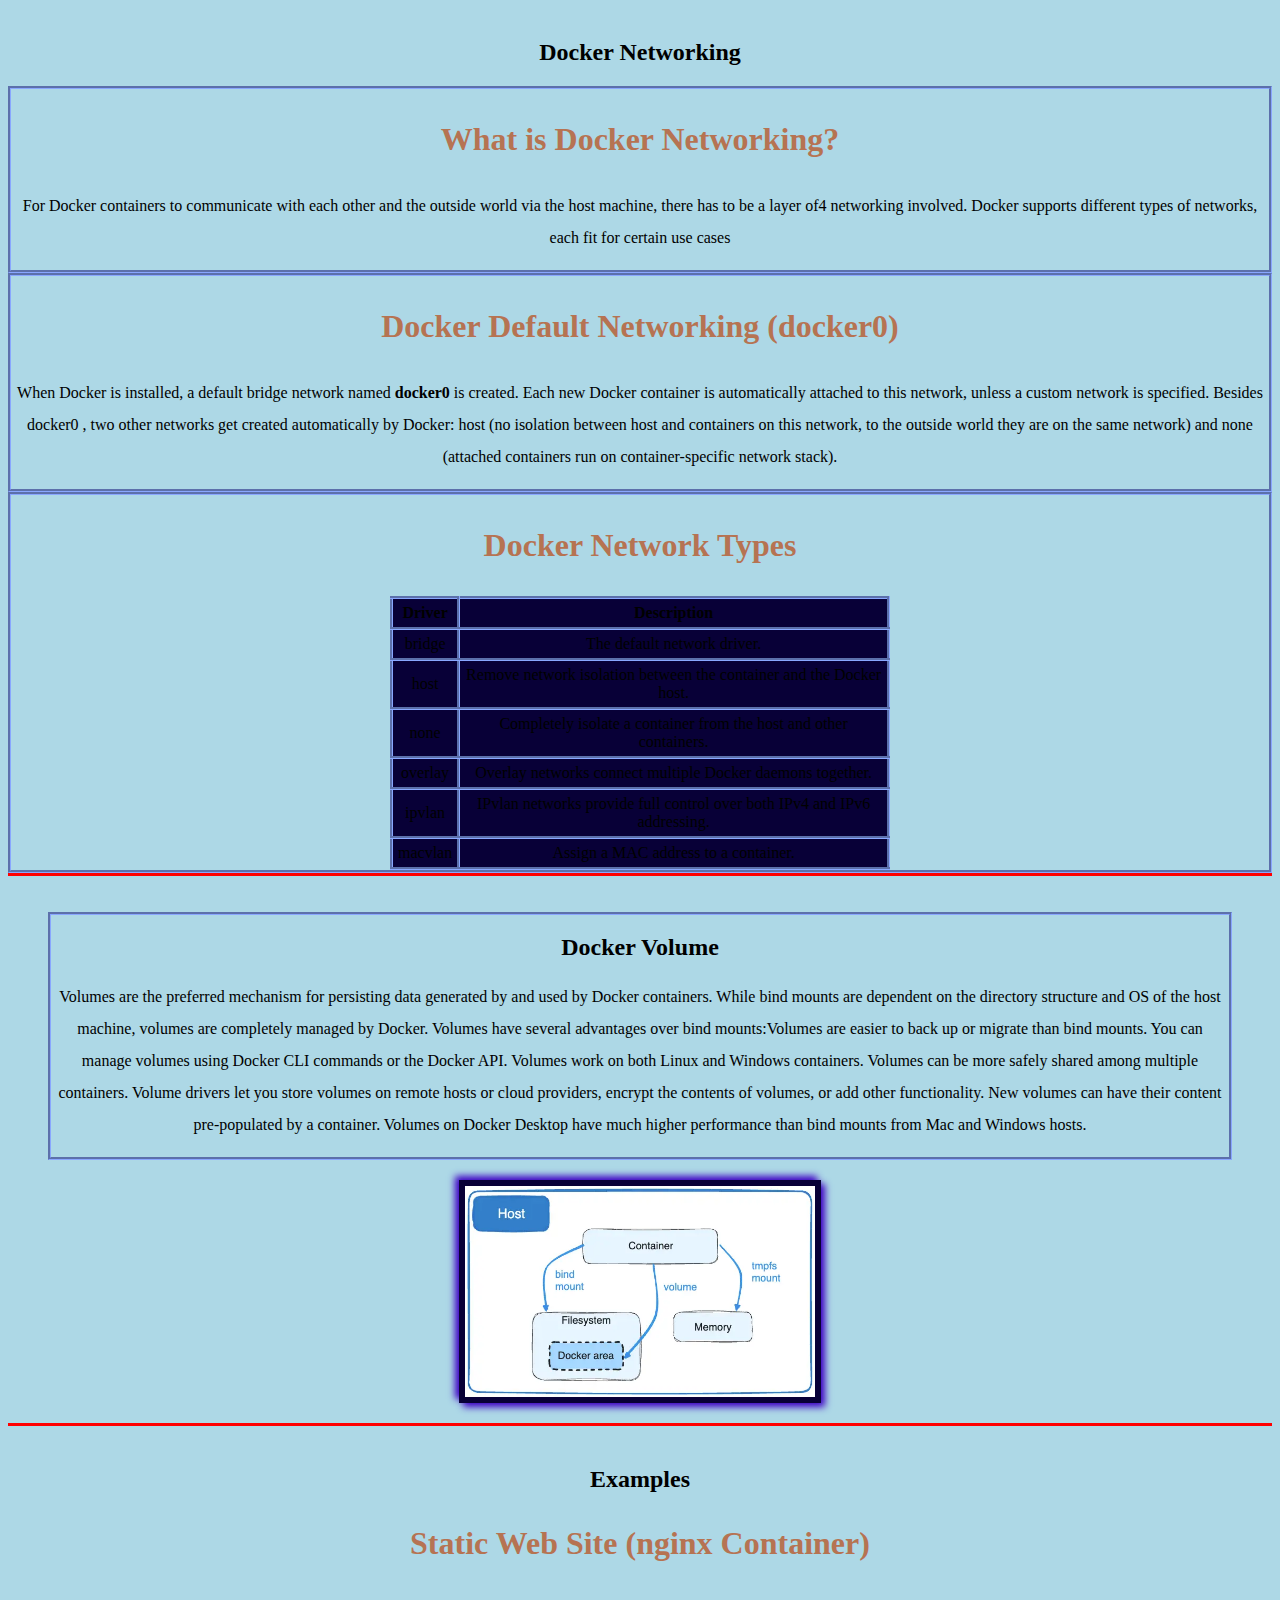
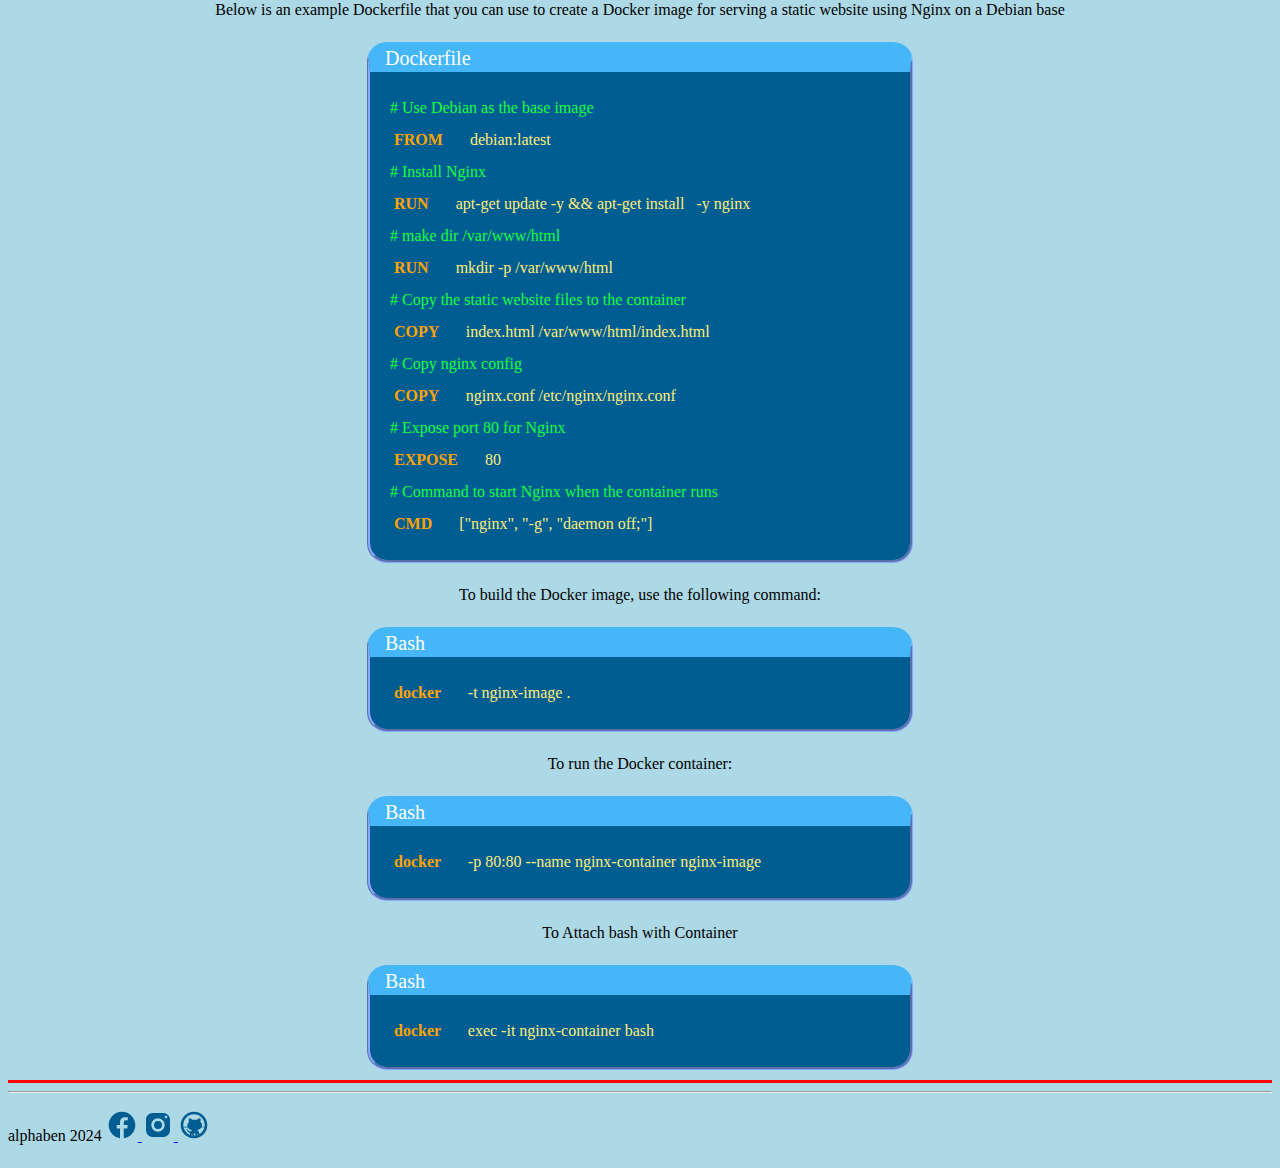
==== commit 95e8108c: "modifaing docker rout css but not work complete" ====
--- a/Docker/index.html
+++ b/Docker/index.html
@@ -12,70 +12,81 @@
 
 </head>
 
+        <h1> Topics </h1>
     <header>
-        <nav class="sidebar">
-            <h1> Topics </h1>
-
-                <div class="menu">
+              <div class="menu">
                     <a href="#section1"> What is Docker ? </a>
                 </div>
 
                 <div class="menu">
                     <a href="#section2"> Docker vs Virtual Machine </a>
                 </div>
+
                 <div class="menu">
                     <a href="#section3"> Docker architecture </a>
-
-                </div>
+                </div>
+
                 <div class="menu">	
-						<a href="#section4"> Docker Image And Container </a>
-						<div>                   
-							<a href="#section4-1"> What is a Docker image? </a>
-							
+				    <a href="#section4"> Docker Image And Container </a>
+                </div>
+
+				  <div class="menu">	               
+					    <a href="#section4-1"> What is a Docker image? </a>
+                 </div>
+
+               <div class="menu">	
 						<a href="#section4-2"> What is a Docker Container? </a>
-						</div>
-                </div>
-
+			</div>
+
+                <div class="menu">
+                            <a href="#section5"> Dockerfile</a>
+				</div>
+
+                <div class="menu">
+				    <a href="#section5-1"> What is a Dockerfile? </a>
+                </div>
+
+                <div class="menu">
+								<a href="#section5-2"> basics command</a>
+				</div>
               
 
                 <div class="menu">
-                            <a href="#section5"> Dockerfile</a>
-							<div>
-								<a href="#section5-1"> What is a Dockerfile? </a>
-								<a href="#section5-2"> basics command</a>
-							</div>
-                  </div>
-
-                <div class="menu">
                     <a href="#section6">Docker command </a>
                 </div>
+
                 <div class="menu">
                     <a href="#section7"> Docker Networking </a>
-					<div>
+				</div>
+
+                <div class="menu">
 						<a href="#section7-1"> What is Docker Networking? </a>
+                </div>
+
+                <div class="menu">
 						<a href="#section7-2"> Default network </a>
+                </div>
+
+                <div class="menu">
 						<a href="#section7-3"> Network Types </a>
-					</div>
-            </div>
-
-    
+				</div>
                 <div class="menu">
                     <a href="#section8"> Docker Volumes </a>
 				</div>
 
                 <div class="menu">
-                    <a href="#section"> Examples</a>
-                        
-					<div>
-                            <a> Static Web Site (nginx)</A>
+                    <a href="#section"> Examples</a>  
 				</div>
-        </nav>
-    </header>
-
+
+                <div class="menu">
+                    <a> Static Web Site (nginx) </a>
+                </div>
+</header>
     <main>
         <section id="section1">
+
             <div>
-            <h2> What is Docker ? </h2>
+            <h3> What is Docker ? </h3>
             <p>
                 <b> Docker </b> is an open source platform
                that enables developers to build,<b> deploy</b>, <b> run </b> , <b> run </b> <b>update </b> and<b>
@@ -85,9 +96,10 @@
               libraries and dependencies required to run that code in any environment.
             </p>
         </div>
+
         </section>
         <section id="section2">
-            <h2>Docker vs Virtual Machine </h2>
+            <h3>Docker vs Virtual Machine </h3>
             <table>
                 <thead>
                     <tr>
@@ -187,9 +199,9 @@
             <figure>
                 <figcaption>
             <div>
-                <h2>
+                <h3>
                     Docker architecture
-                </h2>
+                </h3>
                     <p>
                         
     Docker uses a client-server architecture. 
@@ -249,86 +261,86 @@
             <h3 id="section5-2">
                 basics command
             </h3>
-            <table>
-                <thead>
-                    <tr>
-                        <td>Instruction</td>
-                        <td> Description </td>
-                    </tr>
-                </thead>
-                <tbody>
-
-                    <tr>
-                        <td> ADD </td>
-                        <td> Add local or remote files and directories. </td>
-                    </tr>
-                    <tr>
-                        <td> ARG </td>
-                        <td> Use build-time variables. </td>
-                    </tr>
-                    <tr>
-                        <td> CMD </td>
-                        <td>Specify default commands. </td>
-                    </tr>
-                    <tr>
-                        <td>COPY
-                        </td>
-                        <td> Copy files and directories. </td>
-                    </tr>
-                    <tr>
-                        <td> ENTRYPOINT</td>
-                        <td> Specify default executable. </td>
-                    </tr>
-                    <tr>
-                        <td> ENV
-                        <td> Set environment variables. </td>
-                    </tr>
-                    <tr>
-                        <td> EXPOSE </td>
-                        <td>Describe which ports your application is listening on.</td>
-                    </tr>
-                    <tr>
-                        <td> FROM </td>
-                        <td> Create a new build stage from a base image. </td>
-                    </tr>
-                    <tr>
-                        <td> HEALTHCHECK </td>
-                        <td> Check a container's health on startup.</td>
-                    </tr>
-                    <tr>
-                        <td>LABEL </td>
-                        <td> Add metadata to an image. </td>
-                    </tr>
-                    <tr>
-                        <td> BUILD </td>
-                        <td> Specify instructions for when the image is used in a build. </td>
-                    </tr>
-                    <tr>
-                        <td>RUN </td>
-                        <td> Execute build commands. </td>
-                    </tr>
-                    <tr>
-                        <td> SHELL </td>
-                        <td> Set the default shell of an image. </td>
-                    </tr>
-                    <tr>
-                        <td> STOPSIGNAL </td>
-                        <td> Specify the system call signal for exiting a container. </td>
-                    </tr>
-                    <tr>
-                        <td> USER </td>
-                        <td>Set user and group ID. </td>
-                    </tr>
-                    <tr>
-                        <td> VOLUME </td>
-                        <td>Create volume mounts. </td>
-                    </tr>
-                    <tr>
-                        <td>WORKDIR </td>
-                        <td> Change working directory.</td>
-                    </tr>
-                </tbody>
-            </table>
+
+            <div class="element-container">
+                
+                <div>
+                    <p>Instruction</p>
+                    <p> Description </p>
+                </div>
+        
+
+                <div>
+                    <p> ADD </p>
+                    <p> Add local or remote files and directories. </p>
+                </div>
+                <div>
+                    <p> ARG </p>
+                    <p> Use build-time variables. </p>
+                </div>
+                <div>
+                    <p> CMD </p>
+                    <p>Specify default commands. </p>
+                </div>
+                <div>
+                    <p>COPY
+                    </p>
+                    <p> Copy files and directories. </p>
+                </div>
+                <div>
+                    <p> ENTRYPOINT</p>
+                    <p> Specify default executable. </p>
+                </div>
+                <div>
+                    <p> ENV
+                    <p> Set environment variables. </p>
+                </div>
+                <div>
+                    <p> EXPOSE </p>
+                    <p>Describe which ports your application is listening on.</p>
+                </div>
+                <div>
+                    <p> FROM </p>
+                    <p> Create a new build stage from a base image. </p>
+                </div>
+                <div>
+                    <p> HEALTHCHECK </p>
+                    <p> Check a container's health on startup.</p>
+                </div>
+                <div>
+                    <p>LABEL </p>
+                    <p> Add metadata to an image. </p>
+                </div>
+                <div>
+                    <p> BUILD </p>
+                    <p> Specify instructions for when the image is used in a build. </p>
+                </div>
+                <div>
+                    <p>RUN </p>
+                    <p> Execute build commands. </p>
+                </div>
+                <div>
+                    <p> SHELL </p>
+                    <p> Set the default shell of an image. </p>
+                </div>
+                <div>
+                    <p> STOPSIGNAL </p>
+                    <p> Specify the system call signal for exiting a container. </p>
+                </div>
+                <div>
+                    <p> USER </p>
+                    <p>Set user and group ID. </p>
+                </div>
+                <div>
+                    <p> VOLUME </p>
+                    <p>Create volume mounts. </p>
+                </div>
+                <div>
+                    <p>WORKDIR </p>
+                    <p> Change working directory.</p>
+                </div>
+            </div>
+
         </section>
         <section id="section6">
             <h2>
@@ -753,6 +765,7 @@
     </section>
     <hr>
 </main>
+
 <!-- end main part  -->
     <footer>
         <p dir="auto" align="center" style="padding: 0px;">
--- a/Docker/css/main.css
+++ b/Docker/css/main.css
@@ -1,82 +1,61 @@
-body 
-{
-    color  : #fffefe;
-    /* margin: 0px auto; */
-    padding: 5px 20px;
-    background-color: rgb(27, 0, 46);
-    
-}
-
-/*>>>>>>>>>>  header >>>>>>>>>>  */
-.sidebar h1 
+
+
+body {
+    background-color: lightblue;
+  }
+
+h1 
 {
     text-align: center;
-    font-size:   2.5em; ;
-    color  : #fffefe;
+    font-size:  3rem; ;
+    color  : #0b3749;
+}
+
+header 
+{
+    display: grid;
+    grid-template-columns: repeat(auto-fit, 25%);
+    max-width: 1200px;
+    justify-content: center;   
+    margin: auto;
 }
 
 
 
 .menu 
 {
-    padding: 10px;
-    box-shadow: 5px 5px 5px rgb(105, 117, 247);
+    display: flex;
+    margin: 4px;
+    margin-bottom: 10px;
+    color:  #FEFBF6;
+    background-color: #B67352;
     border-radius: 10px;
-    background-color: #28296f;
-    margin-bottom: 10px;
-    margin: 10px;
-    padding: 10px;
-    max-width: 700px;
-    width: 80%; 
-    
-}
-
-.menu >  div 
-{
-
-    padding: 5px;
-    border-radius: 7px;
-    margin-right:0px 10px ;
-    margin: 0px;
-    margin-bottom: 10px;
-
-}
-
-.sidebar
-{
-    display: flex;
-    flex-direction: column;
-    align-items: center;
-    align-content: center;
-    padding: 0px;
-     width: 100%;
-    overflow: auto;
+    border: solid #B67352 3px;  
+}
+
+.menu:hover
+{
+    color:  #B67352;
+    background-color: #FEFBF6 ;
+    border-radius: 10px;
+    border: solid #B67352 3px;  
+}
+
+.menu:hover a 
+{
+    color:  #B67352;
+}
+
+.menu  a 
+{
+    font-size: 1.7rem;
+    padding:  7px;
+    text-transform: capitalize;
     text-align: center;
-    
-}
-
-.menu > a  , .menu  a 
-{
-    font-size: 1.5rem;
-    padding: 0px 0px;
-    margin-right: 20px;
-    text-transform: capitalize;
-    text-align: start;
+    color:  #FEFBF6;
+    height: 100%;
     font-family: 'Segoe UI', Tahoma, Geneva, Verdana, sans-serif;
-    text-decoration:  none;
-    color:  #feffff;
-    font-size: 1em;
-    
-    
-}
-
-.menu > a:hover  , .menu  a:hover
-{
-  
-    text-shadow: 2px 2px rgb(106, 0, 255);
-    text-decoration: double;
-    text-decoration: double underline coral; 
-
+    text-decoration:  none;  
 }
 
 
@@ -97,27 +76,22 @@
 
  section  div 
 {
-    max-width: 500px;
+    /* max-width: 1000px; 
     margin-top: 100px;
     margin: 10px auto;
     border-radius: 10px;
-    padding: 10px;
-     background-color: #080037; 
+    padding: 10px; */
+     /* background-color: #ebeaf3;  */
      border:3px   rgb(137, 167, 255) groove ;
-     box-shadow: 2px 2px 3px blue, -2px -2px 3px blue;
-}
-
-
-h1 
-{
-    /* text-align: center; */
-    color : #0b3749 ;
+  
 }
 
 h3
 {
-    color : white;
-}
+    color:  #B67352;
+    font-size: 2rem;
+}
+
 
 img
 {
@@ -129,6 +103,8 @@
     box-shadow: 4px 4px 7px  rgb(62, 0, 196) , -4px -4px 7px rgb(62, 0, 196);;
 } 
 
+
+
 /* >>>>>>>>>> table >>>>>>>>>>>>>>>>>>> */
 table 
 {
@@ -136,8 +112,6 @@
     background-color: brown;
     background-color: #080037; 
     max-width: 500px;
-  
-
 }
 
 table , th , td 
@@ -157,40 +131,19 @@
 }
 
 
-
-a 
-{
-        padding: 0px 0px;
-        margin: auto;
-        text-transform: capitalize;
-        text-align: start;
-        font-size: 14px;
-        text-decoration:  none;
-        color: #2a23fc;
-}
-
-
 #section6 > h3 
 {
     padding: 2px;
     margin: 0px;
     width: fit-content;
 }
+
 section
 {
     border-bottom: 3px red solid;
 }
 
-/* #section6 > p 
-{
-   margin: 3px;
-    text-indent: 2em;
-} */
-
-/* main:nth-child(even)
-{
-    background-color: red;
-} */
+
 /*************************            Code Component      ************************/
 
 .code 
@@ -204,8 +157,6 @@
     border-radius: 20px;
     padding: 20px;
     max-width: 500px;
-    
-
 }
 
 .keyword 
@@ -217,6 +168,7 @@
     margin-right: 15px;
 
 }
+
 .instruction > p
  {
     display: inline;
@@ -235,6 +187,7 @@
     font-size: 20px;
    width: 100%;
 }
+
 .normal 
 {
     
@@ -255,13 +208,11 @@
 .instruction
 {
    display: block;
-
-   /* background-color: #17ff3f; */
-}
-
-
-
-/*           footer                      */
+}
+
+
+
+
 
  footer a img 
 {
@@ -300,4 +251,83 @@
     fill: #003b5e;
     border-bottom: #1100ff dashed 2px;
     
-}+}
+
+.element-container 
+{
+    width: 100%;
+    flex-wrap: wrap;
+    display: flex;
+    /* display: grid; */
+   /* flex-wrap: wrap; */
+   /* justify-content: space-evenly; */
+   /* grid-template-columns: repeat(4,1fr);
+   align-items: center; */
+   justify-content: center;
+
+}
+/* 
+.element-container > div > p:nth-child(1)
+{
+    font-size: 2rem;
+}
+
+
+.element-container > div > p:nth-child(2)
+{
+    font-size: 1.5rem;
+    margin-top: 10px;
+    flex
+
+}
+
+*/
+
+.element-container div
+{
+  display: flex;
+  flex-direction: column;
+  /* justify-content: center; */
+   height: 250px;
+   width: 250px;
+  
+} 
+
+.element-container  div  p
+{
+    font-size: 20px;
+  
+}
+
+.element-container  div  p:last-child
+{
+    font-size: 20px;
+    flex: 1;
+    display: flex;
+    align-items: center;
+    justify-content: center;
+}  
+
+
+@media only  screen and (max-width:1000px) {
+    header 
+    {
+        grid-template-columns: repeat(3, 1fr); 
+    }         
+}
+
+@media only screen and (max-width: 750px) {
+    header 
+    {
+        grid-template-columns: repeat(2, 1fr);   
+    } 
+}
+
+
+@media only screen and (max-width: 600px) {
+
+header 
+    {
+        grid-template-columns: repeat(1, 1fr); 
+    } 
+  }
